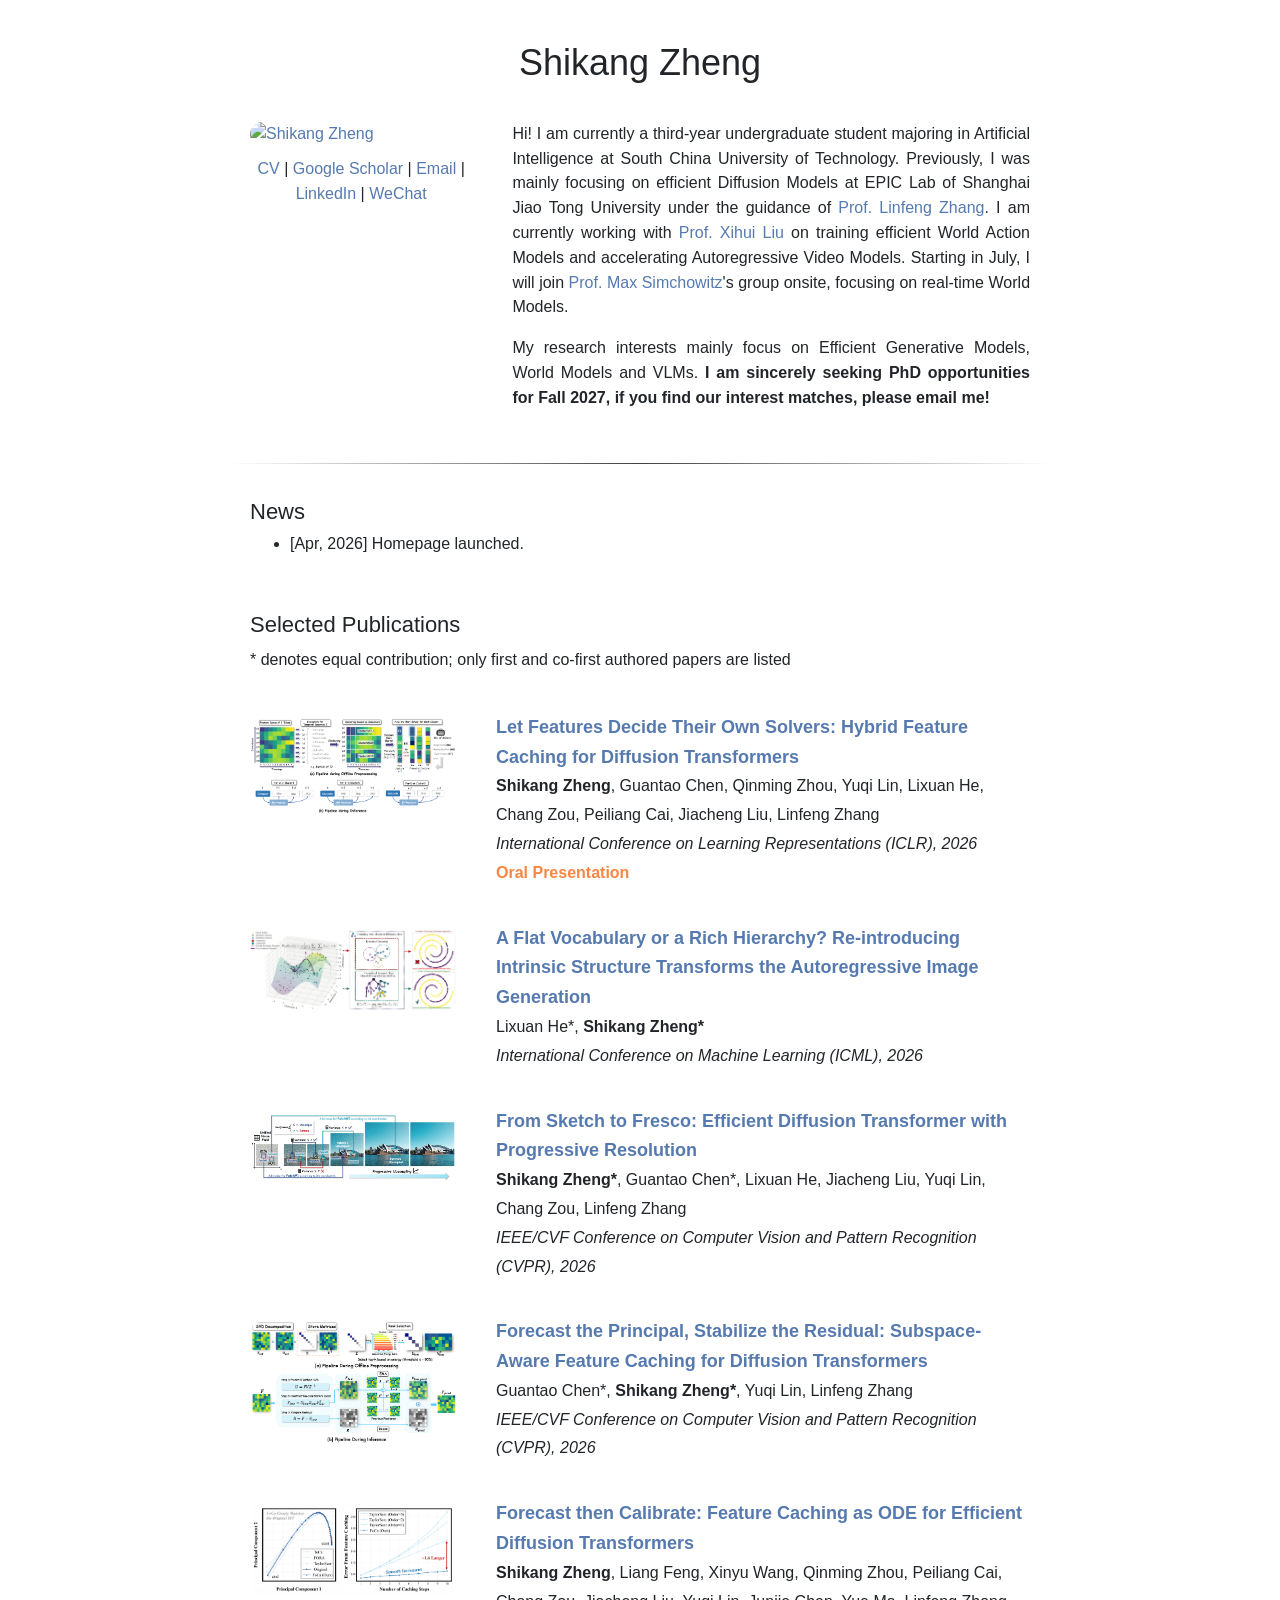
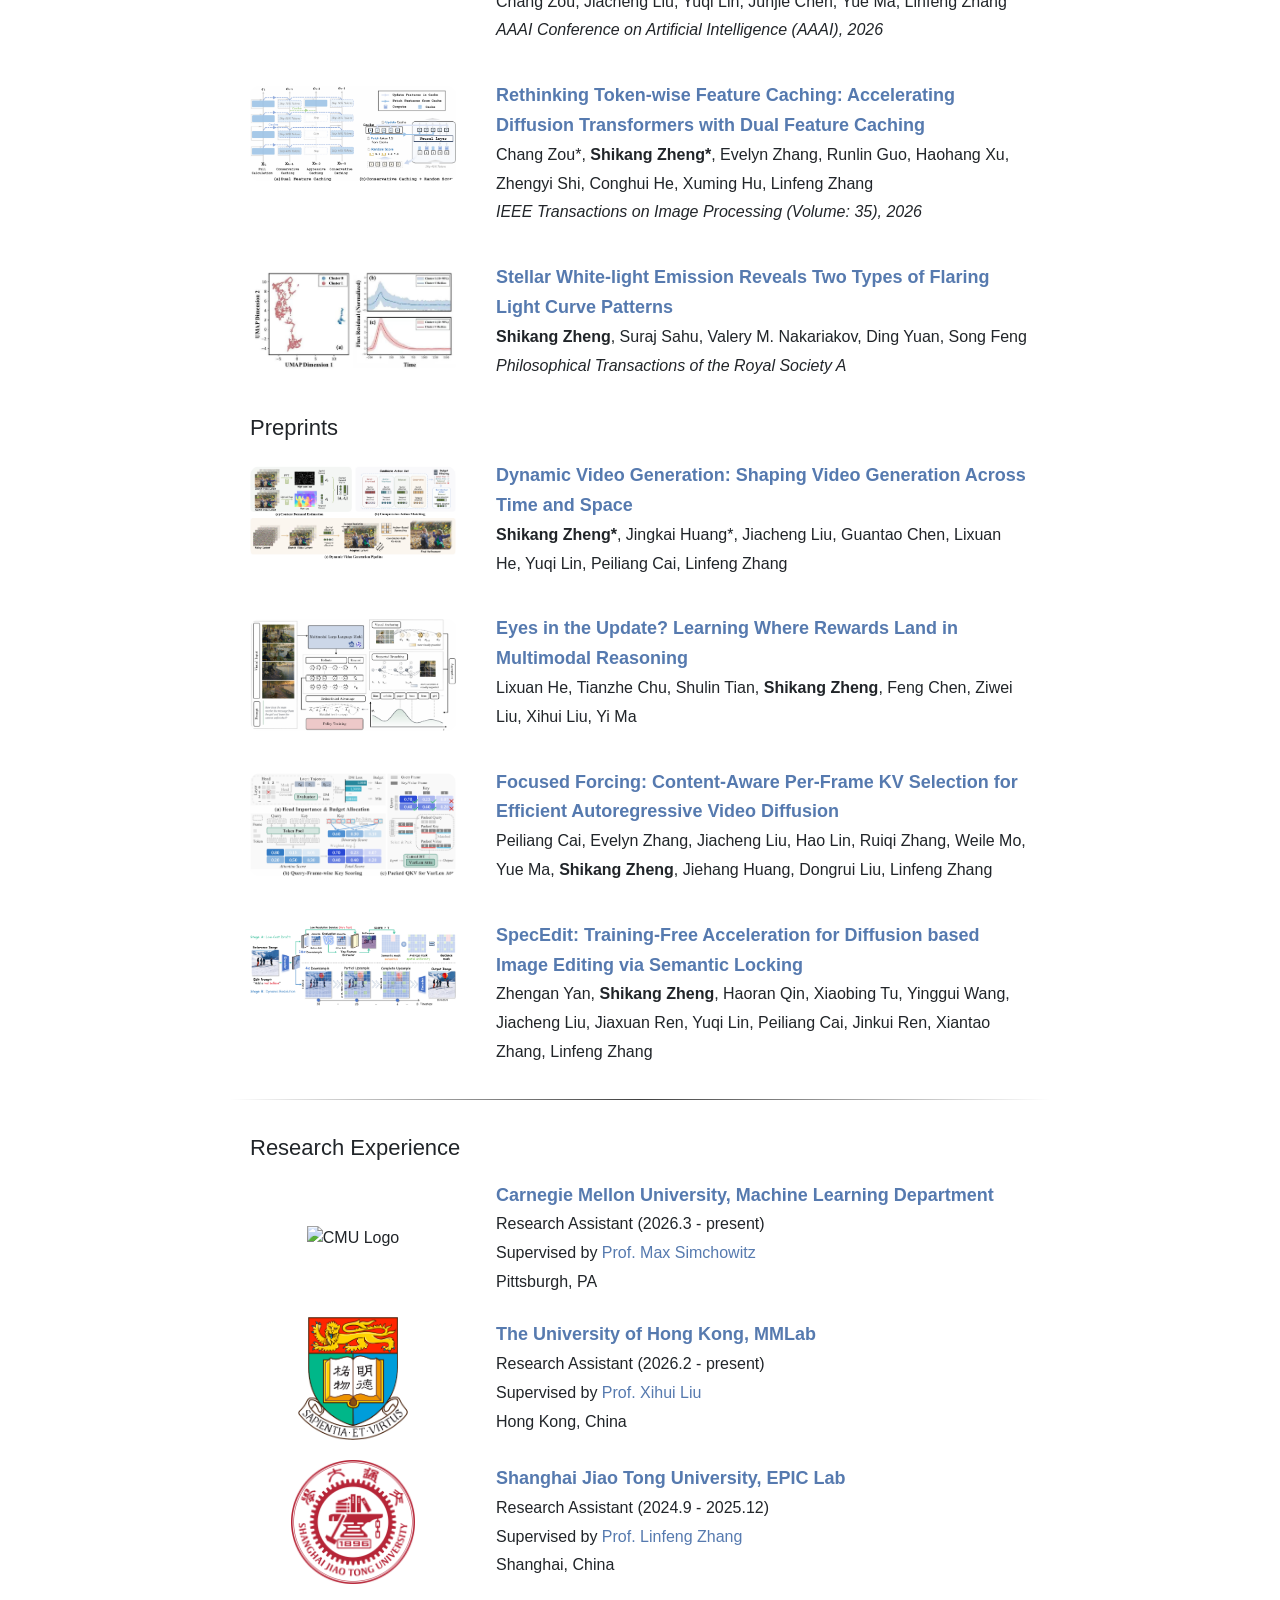
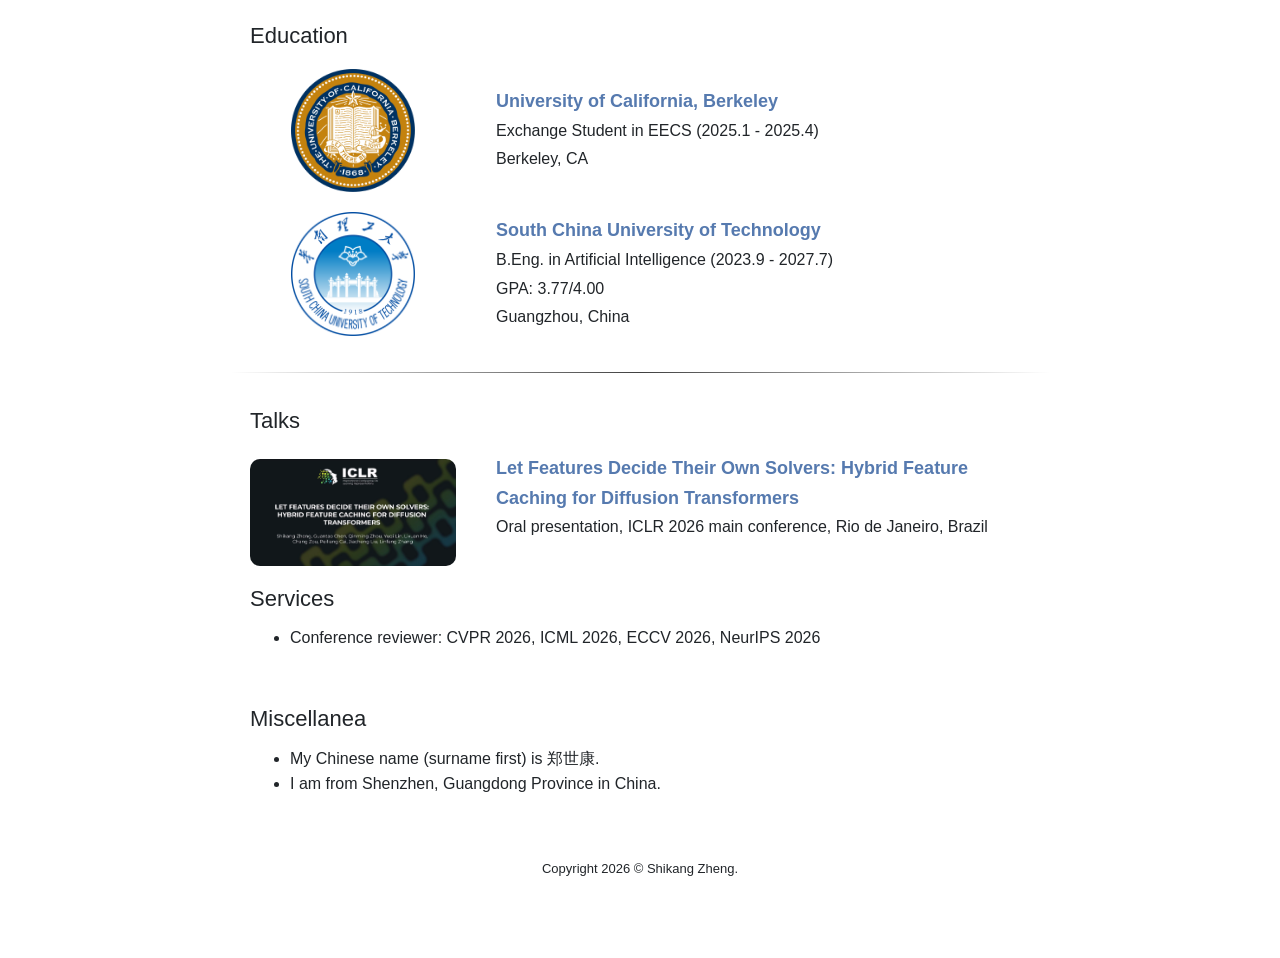
==== index.html @ af66fd3f "Update publications, preprints, and talks" ====
<!DOCTYPE HTML>
<html lang="en"><head>
  <meta http-equiv="Content-Type" content="text/html; charset=UTF-8">
  <title>Shikang Zheng</title>
  
  <meta name="author" content="Shikang Zheng">
  <meta name="viewport" content="width=device-width, initial-scale=1">
  <meta name="description" content="Shikang Zheng - Undergraduate student in Artificial Intelligence at South China University of Technology.">

  <link rel="stylesheet" href="https://cdn.jsdelivr.net/npm/bootstrap@4.0.0/dist/css/bootstrap.min.css" integrity="sha384-Gn5384xqQ1aoWXA+058RXPxPg6fy4IWvTNh0E263XmFcJlSAwiGgFAW/dAiS6JXm" crossorigin="anonymous">
  <link rel="stylesheet" type="text/css" href="stylesheet.css">
  <link rel="icon" href="data:,">
  <script type="application/ld+json">
  {
    "@context": "https://schema.org",
    "@type": "Person",
    "name": "Shikang Zheng",
    "url": "https://darrenzheng303.github.io",
    "image": "https://darrenzheng303.github.io/images/profile4.jpg",
    "jobTitle": "Undergraduate Student",
    "worksFor": {
      "@type": "Organization",
      "name": "South China University of Technology",
      "url": "https://www.scut.edu.cn/en/"
    },
    "alumniOf": [
      {
        "@type": "CollegeOrUniversity",
        "name": "South China University of Technology",
        "url": "https://www.scut.edu.cn/en/"
      },
      {
        "@type": "CollegeOrUniversity",
        "name": "The University of Hong Kong",
        "url": "https://www.hku.hk/"
      }
    ],
    "knowsAbout": ["Efficient Diffusion Models", "World Models", "Artificial Intelligence"],
    "sameAs": [
      "https://github.com/DarrenZheng303"
    ]
  }
  </script>
</head>

<body>
  <table style="width:100%;max-width:820px;border:0px;border-spacing:0px;border-collapse:separate;margin-right:auto;margin-left:auto;"><tbody>
    <tr style="padding:0px">
      <td style="padding:0px">
        <table width="100%" align="center" border="0" cellspacing="0" cellpadding="20">
          <h1 class="name" style="text-align:center;padding-top:20px;padding-bottom:15px">Shikang Zheng</h1>
        
          <tr>
            <td width="32%" valign="top"><a href=""><img src="images/profile4.jpg" alt="Shikang Zheng" width="100%" style="border-radius:15px"></a>
            <p align=center style="padding-top:10px">
            <a href="CV.pdf">CV</a> |
            <a href="https://scholar.google.com/citations?hl=zh-CN&user=dyCv-HsAAAAJ&authuser=1">Google Scholar</a> |
            <a href="mailto:zhengshikang0201@gmail.com">Email</a> |
            <a href="https://www.linkedin.com/in/shikang-zheng-757b24373">LinkedIn</a> |
            <a href="images/wechat.jpg">WeChat</a>
            </p>
            </td>
            <td width="68%" valign="top" align="justify">
        
              <p style="text-align:justify">
                Hi! I am currently a third-year undergraduate student majoring in Artificial Intelligence at South China University of Technology. 
                Previously, I was mainly focusing on efficient Diffusion Models at EPIC Lab of Shanghai Jiao Tong University under the guidance of <a href="http://www.zhanglinfeng.tech/">Prof. Linfeng Zhang</a>. 
                I am currently working with <a href="https://xh-liu.github.io/">Prof. Xihui Liu</a> on training efficient World Action Models and accelerating Autoregressive Video Models. 
                Starting in July, I will join <a href="https://msimchowitz.github.io/">Prof. Max Simchowitz</a>'s group onsite, focusing on real-time World Models.
                
              </p>

              <p style="text-align:justify">
                My research interests mainly focus on Efficient Generative Models, World Models and VLMs. 
                <strong>I am sincerely seeking PhD opportunities for Fall 2027, if you find our interest matches, please email me!</strong>
              </p>
              
            </td>
          </tr>
        </table>

        <hr/>

        <table style="width:100%;border:0px;border-spacing:0px;border-collapse:separate;margin-right:auto;margin-left:auto;"><tbody>
            <tr>
            <td style="padding:20px;width:100%;vertical-align:middle">
              <h2 class="heading">News</h2>
              <ul style="margin-top:0.5em">
                <li>[Apr, 2026] Homepage launched.</li>
              </ul>
            </td>
          </tr>
        </tbody></table>

        <!-- Publications -->
        <table id="publications" style="width:100%;border:0px;border-spacing:0px;border-collapse:separate;margin-right:auto;margin-left:auto;"><tbody>
          <tr>
            <td style="padding:20px;padding-bottom:0px;width:100%;vertical-align:middle">
              <h2 class="heading">Selected Publications</h2>
            </td>
          </tr>
          <tr>
            <td style="padding-left:20px;padding-top:10px;padding-bottom:20px;width:100%;vertical-align:middle">* denotes equal contribution; only first and co-first authored papers are listed</td>
          </tr>
        </tbody></table>

        <table style="width:100%;border:0px;border-spacing:0px;border-collapse:separate;margin-right:auto;margin-left:auto"><tbody>
          <tr>
            <td style="padding-left:20px;padding-right:20px;padding-top:25px;width:30%;vertical-align:top">
              <img style="width:100%;max-width:100%;border-radius:10px" alt="Hybrid Feature Caching for Diffusion Transformers" src="images/hyca.png" class="hoverZoomLink">
            </td>
            <td style="padding:20px;width:70%;vertical-align:top;line-height:1.8em;padding-top:20px;padding-bottom:0px">
                <a href="https://arxiv.org/abs/2510.04188">
                  <h3 class="papertitle">Let Features Decide Their Own Solvers: Hybrid Feature Caching for Diffusion Transformers</h3>
                </a>
                <br>
                <strong>Shikang Zheng</strong>,
                Guantao Chen, Qinming Zhou, Yuqi Lin, Lixuan He, Chang Zou, Peiliang Cai, Jiacheng Liu, Linfeng Zhang
                <br>
                <i>International Conference on Learning Representations (ICLR), 2026</i>
                <br>
                <b style="color: #f86b19d0; ">Oral Presentation</b>
                <p></p>
            </td>
          </tr>

          <tr>
            <td style="padding-left:20px;padding-right:20px;padding-top:25px;width:30%;vertical-align:top">
              <img style="width:100%;max-width:100%;border-radius:10px" alt="A Flat Vocabulary or a Rich Hierarchy? Re-introducing Intrinsic Structure Transforms the Autoregressive Image Generation" src="images/masc.png" class="hoverZoomLink">
            </td>
            <td style="padding:20px;width:70%;vertical-align:top;line-height:1.8em;padding-top:20px;padding-bottom:0px">
                <a href="https://arxiv.org/abs/2510.04220">
                  <h3 class="papertitle">A Flat Vocabulary or a Rich Hierarchy? Re-introducing Intrinsic Structure Transforms the Autoregressive Image Generation</h3>
                </a>
                <br>
                Lixuan He*,
                <strong>Shikang Zheng*</strong>
                <br>
                <i>International Conference on Machine Learning (ICML), 2026</i>
                <p></p>
            </td>
          </tr>

          <tr>
            <td style="padding-left:20px;padding-right:20px;padding-top:25px;width:30%;vertical-align:top">
              <img style="width:100%;max-width:100%;border-radius:10px" alt="From Sketch to Fresco" src="images/fresco.png" class="hoverZoomLink">
            </td>
            <td style="padding:20px;width:70%;vertical-align:top;line-height:1.8em;padding-top:20px;padding-bottom:0px">
                <a href="https://arxiv.org/pdf/2601.07462">
                  <h3 class="papertitle">From Sketch to Fresco: Efficient Diffusion Transformer with Progressive Resolution</h3>
                </a>
                <br>
                <strong>Shikang Zheng*</strong>,
                Guantao Chen*, Lixuan He, Jiacheng Liu, Yuqi Lin, Chang Zou, Linfeng Zhang
                <br>
                <i>IEEE/CVF Conference on Computer Vision and Pattern Recognition (CVPR), 2026</i>
                <p></p>
            </td>
          </tr>

          <tr>
            <td style="padding-left:20px;padding-right:20px;padding-top:25px;width:30%;vertical-align:top">
              <img style="width:100%;max-width:100%;border-radius:10px" alt="Subspace-Aware Feature Caching" src="images/svd.png" class="hoverZoomLink">
            </td>
            <td style="padding:20px;width:70%;vertical-align:top;line-height:1.8em;padding-top:20px;padding-bottom:0px">
                <a href="https://arxiv.org/pdf/2601.07396">
                  <h3 class="papertitle">Forecast the Principal, Stabilize the Residual: Subspace-Aware Feature Caching for Diffusion Transformers</h3>
                </a>
                <br>
                Guantao Chen*,
                <strong>Shikang Zheng*</strong>,
                Yuqi Lin,
                Linfeng Zhang
                <br>
                <i>IEEE/CVF Conference on Computer Vision and Pattern Recognition (CVPR), 2026</i>
                <p></p>
            </td>
          </tr>

          <tr>
            <td style="padding-left:20px;padding-right:20px;padding-top:25px;width:30%;vertical-align:top">
              <img style="width:100%;max-width:100%;border-radius:10px" alt="Forecast then Calibrate" src="images/foca.png" class="hoverZoomLink">
            </td>
            <td style="padding:20px;width:70%;vertical-align:top;line-height:1.8em;padding-top:20px;padding-bottom:0px">
                <a href="https://arxiv.org/abs/2508.16211">
                  <h3 class="papertitle">Forecast then Calibrate: Feature Caching as ODE for Efficient Diffusion Transformers</h3>
                </a>
                <br>
                <strong>Shikang Zheng</strong>,
                Liang Feng, Xinyu Wang, Qinming Zhou, Peiliang Cai, Chang Zou, Jiacheng Liu, Yuqi Lin, Junjie Chen, Yue Ma, Linfeng Zhang
                <br>
                <i>AAAI Conference on Artificial Intelligence (AAAI), 2026</i>
                <p></p>
            </td>
          </tr>

          <tr>
            <td style="padding-left:20px;padding-right:20px;padding-top:25px;width:30%;vertical-align:top">
              <img style="width:100%;max-width:100%;border-radius:10px" alt="Rethinking Token-wise Feature Caching: Accelerating Diffusion Transformers with Dual Feature Caching" src="images/duca.png" class="hoverZoomLink">
            </td>
            <td style="padding:20px;width:70%;vertical-align:top;line-height:1.8em;padding-top:20px;padding-bottom:0px">
                <a href="https://arxiv.org/pdf/2412.18911">
                  <h3 class="papertitle">Rethinking Token-wise Feature Caching: Accelerating Diffusion Transformers with Dual Feature Caching</h3>
                </a>
                <br>
                Chang Zou*,
                <strong>Shikang Zheng*</strong>,
                Evelyn Zhang,
                Runlin Guo,
                Haohang Xu,
                Zhengyi Shi,
                Conghui He,
                Xuming Hu,
                Linfeng Zhang
                <br>
                <i>IEEE Transactions on Image Processing (Volume: 35), 2026</i>
                <p></p>
            </td>
          </tr>

          <tr>
            <td style="padding-left:20px;padding-right:20px;padding-top:25px;width:30%;vertical-align:top">
              <img style="width:100%;max-width:100%;border-radius:10px" alt="Stellar White-light Emission" src="images/stellar.jpg" class="hoverZoomLink">
            </td>
            <td style="padding:20px;width:70%;vertical-align:top;line-height:1.8em;padding-top:20px;padding-bottom:0px">
                <a href="https://arxiv.org/">
                  <h3 class="papertitle">Stellar White-light Emission Reveals Two Types of Flaring Light Curve Patterns</h3>
                </a>
                <br>
                <strong>Shikang Zheng</strong>,
                Suraj Sahu,
                Valery M. Nakariakov,
                Ding Yuan,
                Song Feng
                <br>
                <i>Philosophical Transactions of the Royal Society A</i>
                <p></p>
            </td>
          </tr>



        </tbody></table>


        <!-- Preprints -->
        <table id="preprints" style="width:100%;border:0px;border-spacing:0px;border-collapse:separate;margin-right:auto;margin-left:auto;"><tbody>
          <tr>
            <td style="padding:20px;padding-bottom:0px;width:100%;vertical-align:middle">
              <h2 class="heading">Preprints</h2>
            </td>
          </tr>
        </tbody></table>

        <table style="width:100%;border:0px;border-spacing:0px;border-collapse:separate;margin-right:auto;margin-left:auto"><tbody>
          <tr>
            <td style="padding-left:20px;padding-right:20px;padding-top:25px;width:30%;vertical-align:top">
              <img style="width:100%;max-width:100%;border-radius:10px" alt="Dynamic Video Generation" src="images/dvg.png" class="hoverZoomLink">
            </td>
            <td style="padding:20px;width:70%;vertical-align:top;line-height:1.8em;padding-top:20px;padding-bottom:0px">
                <a href="https://arxiv.org/abs/2605.21042">
                  <h3 class="papertitle">Dynamic Video Generation: Shaping Video Generation Across Time and Space</h3>
                </a>
                <br>
                <strong>Shikang Zheng*</strong>,
                Jingkai Huang*, Jiacheng Liu, Guantao Chen, Lixuan He, Yuqi Lin, Peiliang Cai, Linfeng Zhang
                <p></p>
            </td>
          </tr>

          <tr>
            <td style="padding-left:20px;padding-right:20px;padding-top:25px;width:30%;vertical-align:top">
              <img style="width:100%;max-width:100%;border-radius:10px" alt="Eyes in the Update" src="images/ebb.png" class="hoverZoomLink">
            </td>
            <td style="padding:20px;width:70%;vertical-align:top;line-height:1.8em;padding-top:20px;padding-bottom:0px">
                <a href="">
                  <h3 class="papertitle">Eyes in the Update? Learning Where Rewards Land in Multimodal Reasoning</h3>
                </a>
                <br>
                Lixuan He,
                Tianzhe Chu, Shulin Tian, <strong>Shikang Zheng</strong>, Feng Chen, Ziwei Liu, Xihui Liu, Yi Ma
                <p></p>
            </td>
          </tr>

          <tr>
            <td style="padding-left:20px;padding-right:20px;padding-top:25px;width:30%;vertical-align:top">
              <img style="width:100%;max-width:100%;border-radius:10px" alt="Focused Forcing" src="images/forcing.png" class="hoverZoomLink">
            </td>
            <td style="padding:20px;width:70%;vertical-align:top;line-height:1.8em;padding-top:20px;padding-bottom:0px">
                <a href="https://arxiv.org/abs/2605.18346">
                  <h3 class="papertitle">Focused Forcing: Content-Aware Per-Frame KV Selection for Efficient Autoregressive Video Diffusion</h3>
                </a>
                <br>
                Peiliang Cai,
                Evelyn Zhang, Jiacheng Liu, Hao Lin, Ruiqi Zhang, Weile Mo, Yue Ma, <strong>Shikang Zheng</strong>, Jiehang Huang, Dongrui Liu, Linfeng Zhang
                <p></p>
            </td>
          </tr>

          <tr>
            <td style="padding-left:20px;padding-right:20px;padding-top:25px;width:30%;vertical-align:top">
              <img style="width:100%;max-width:100%;border-radius:10px" alt="SpecEdit" src="images/specedit.png" class="hoverZoomLink">
            </td>
            <td style="padding:20px;width:70%;vertical-align:top;line-height:1.8em;padding-top:20px;padding-bottom:0px">
                <a href="https://arxiv.org/pdf/2605.02152">
                  <h3 class="papertitle">SpecEdit: Training-Free Acceleration for Diffusion based Image Editing via Semantic Locking</h3>
                </a>
                <br>
                Zhengan Yan,
                <strong>Shikang Zheng</strong>, Haoran Qin, Xiaobing Tu, Yinggui Wang, Jiacheng Liu, Jiaxuan Ren, Yuqi Lin, Peiliang Cai, Jinkui Ren, Xiantao Zhang, Linfeng Zhang
                <p></p>
            </td>
          </tr>
        </tbody></table>



        <hr/>

        <!-- Research Experience -->
        <table id="work" style="width:100%;border:0px;border-spacing:0px;border-collapse:separate;margin-right:auto;margin-left:auto;"><tbody>
          <tr>
            <td style="padding:20px;width:100%;vertical-align:middle">
              <h2 class="heading">Research Experience</h2>
            </td>
          </tr>
        </tbody></table>

        <table style="width:100%;border:0px;border-spacing:0px;border-collapse:separate;margin-right:auto;margin-left:auto;"><tbody>
          <tr>
            <td style="padding:20px;padding-top:0px;width:30%;vertical-align:center;text-align:center">
            <img style="width:65%;max-width:65%" alt="CMU Logo" src="images/cmu_logo.png" class="hoverZoomLink">
            </td>
            <td style="padding:20px;padding-top:0px;width:70%;vertical-align:center;line-height:1.8em">
                <a href="https://www.cmu.edu/">
                  <h3 class="papertitle">Carnegie Mellon University, Machine Learning Department</h3>
                </a>
                <br>
                Research Assistant (2026.3 - present)
                <br>
                Supervised by <a href="https://msimchowitz.github.io/">Prof. Max Simchowitz</a>
                <br>
                Pittsburgh, PA
            </td>
          </tr>
        </table>


        <table style="width:100%;border:0px;border-spacing:0px;border-collapse:separate;margin-right:auto;margin-left:auto;"><tbody>
          <tr>
            <td style="padding:20px;padding-top:0px;width:30%;vertical-align:center;text-align:center">
            <img style="width:60%;max-width:60%" alt="HKU Logo" src="images/hku_logo.png" class="hoverZoomLink">
            </td>
            <td style="padding:20px;padding-top:0px;width:70%;vertical-align:center;line-height:1.8em">
                <a href="https://www.hku.hk/">
                  <h3 class="papertitle">The University of Hong Kong, MMLab</h3>
                </a>
                <br>
                Research Assistant (2026.2 - present)
                <br>
                Supervised by <a href="https://xh-liu.github.io/">Prof. Xihui Liu</a>
                <br>
                Hong Kong, China
            </td>
          </tr>
        </table>

        <table style="width:100%;border:0px;border-spacing:0px;border-collapse:separate;margin-right:auto;margin-left:auto;"><tbody>
          <tr>
            <td style="padding:20px;padding-top:0px;width:30%;vertical-align:center;text-align:center">
            <img style="width:60%;max-width:60%" alt="SJTU Logo" src="images/sjtu_logo.png" class="hoverZoomLink">
            </td>
            <td style="padding:20px;padding-top:0px;width:70%;vertical-align:center;line-height:1.8em">
                <a href="https://en.sjtu.edu.cn/">
                  <h3 class="papertitle">Shanghai Jiao Tong University, EPIC Lab</h3>
                </a>
                <br>
                Research Assistant (2024.9 - 2025.12)
                <br>
                Supervised by <a href="http://www.zhanglinfeng.tech/">Prof. Linfeng Zhang</a>
                <br>
                Shanghai, China
            </td>
          </tr>
        </tbody></table>


        <!-- Education -->
        <table id="education" style="width:100%;border:0px;border-spacing:0px;border-collapse:separate;margin-right:auto;margin-left:auto;"><tbody>
          <tr>
            <td style="padding:20px;width:100%;vertical-align:middle">
              <h2 class="heading">Education</h2>
            </td>
          </tr>
        </tbody></table>

        <table style="width:100%;border:0px;border-spacing:0px;border-collapse:separate;margin-right:auto;margin-left:auto;"><tbody>
          <tr>
            <td style="padding:20px;padding-top:0px;width:30%;vertical-align:center;text-align:center">
            <img style="width:60%;max-width:60%" alt="UCB logo" src="images/ucb_logo.png" class="hoverZoomLink">
            </td>
            <td style="padding:20px;padding-top:0px;width:70%;vertical-align:center;line-height:1.8em">
                <a href="https://www.berkeley.edu/">
                  <h3 class="papertitle">University of California, Berkeley</h3>
                </a>
                <br>
                Exchange Student in EECS (2025.1 - 2025.4)
                <br>
                Berkeley, CA
              </td>
          </tr>
        </table>

        <table style="width:100%;border:0px;border-spacing:0px;border-collapse:separate;margin-right:auto;margin-left:auto;"><tbody>
          <tr>
            <td style="padding:20px;padding-top:0px;width:30%;vertical-align:center;text-align:center">
            <img style="width:60%;max-width:60%" alt="SCUT logo" src="images/scut_logo.png" class="hoverZoomLink">
            </td>
            <td style="padding:20px;padding-top:0px;width:70%;vertical-align:center;line-height:1.8em">
                <a href="https://www.scut.edu.cn/en/">
                  <h3 class="papertitle">South China University of Technology</h3>
                </a>
                <br>
                B.Eng. in Artificial Intelligence (2023.9 - 2027.7)
                <br>
                GPA: 3.77/4.00
                <br>
                Guangzhou, China
              </td>
          </tr>
        </table>

        <hr/>


        <!-- Talks -->
        <table id="talks" style="width:100%;border:0px;border-spacing:0px;border-collapse:separate;margin-right:auto;margin-left:auto;"><tbody>
          <tr>
            <td style="padding:20px;padding-bottom:0px;width:100%;vertical-align:middle">
              <h2 class="heading">Talks</h2>
            </td>
          </tr>
        </tbody></table>

        <table style="width:100%;border:0px;border-spacing:0px;border-collapse:separate;margin-right:auto;margin-left:auto"><tbody>
          <tr>
            <td style="padding-left:20px;padding-right:20px;padding-top:25px;width:30%;vertical-align:top">
              <img style="width:100%;max-width:100%;border-radius:10px" alt="ICLR 2026 Oral Presentation" src="images/oral.png" class="hoverZoomLink">
            </td>
            <td style="padding:20px;width:70%;vertical-align:top;line-height:1.8em;padding-top:20px;padding-bottom:0px">
                <a href="https://iclr.cc/virtual/2026/oral/10009222">
                  <h3 class="papertitle">Let Features Decide Their Own Solvers: Hybrid Feature Caching for Diffusion Transformers</h3>
                </a>
                <br>
                Oral presentation, ICLR 2026 main conference, Rio de Janeiro, Brazil
                <p></p>
            </td>
          </tr>
        </tbody></table>



        <!-- Services -->
        <table id="services" style="width:100%;border:0px;border-spacing:0px;border-collapse:separate;margin-right:auto;margin-left:auto;"><tbody>
          <tr>
            <td style="padding:20px;width:100%;vertical-align:middle">
              <h2 class="heading">Services</h2>
              <ul style="padding-top:10px">
                <li style="padding-top:5px">Conference reviewer: CVPR 2026, ICML 2026, ECCV 2026, NeurIPS 2026</li>
              </ul>
            </td>
          </tr>
        </tbody></table>

        <!-- Honors/Awards -->
        <table id="misc" style="width:100%;border:0px;border-spacing:0px;border-collapse:separate;margin-right:auto;margin-left:auto;"><tbody>
          <tr>
          <td style="padding:20px;width:100%;vertical-align:middle">
            <h2 class="heading">Miscellanea</h2>
            <ul style="padding-top:10px">
              <li style="padding-top:5px"> My Chinese name (surname first) is 郑世康. </li>
              <li> I am from Shenzhen, Guangdong Province in China.</li>

            </ul>
          </td>
          </tr>
        </tbody></table>
        
        <table style="width:100%;border:0px;border-spacing:0px;border-collapse:separate;margin-right:auto;margin-left:auto;"><tbody>
        <tr>
          <td style="padding:0px">
            <br>
            <p style="text-align:center;font-size:small">
              Copyright 2026 © Shikang Zheng.
            </p>
          </td>
        </tr>
      </tbody></table>



</body>

</html>
---- stylesheet.css ----
body {
  margin-top:20px;   
  margin-bottom:60px;
  font-family: Palatino, sans-serif;
  line-height:155%;
  font-size: 16px;
}

a {
  /* color: #305b81; */
  /* color: #2083c0; */
  color: rgb(86, 122, 175);
  text-decoration: none;
}

a:hover {
  /* color:rgb(197, 139, 92); */
  /* color:rgb(106, 0, 95); */
  color: #f86b19d0;
  /* color: #B01C33; */
}

h2.heading {
  font-size: 22px;
  font-weight: normal;
  line-height: inherit;
  margin: 0;
  /* color: #fb8b05; */
}

h3.papertitle {
  font-size: 18px;
  font-weight: bold;
  line-height: inherit;
  margin: 0;
  display: inline;
}

h1.name {
  font-size: 36px;
  line-height: 130%;
  font-weight: normal;
  margin: 0;
}

note {
  color: #080808a6;
  font-size: 13px;
}

highlight {
  /* color:	#B01C33; */
  /* color: #305b81; */
  color: #2083c0;
}

hr {
  border: 0;
  height: 1px;
  background-image: linear-gradient(to right, rgba(0, 0, 0, 0), rgba(0, 0, 0, 0.75), rgba(0, 0, 0, 0));
}
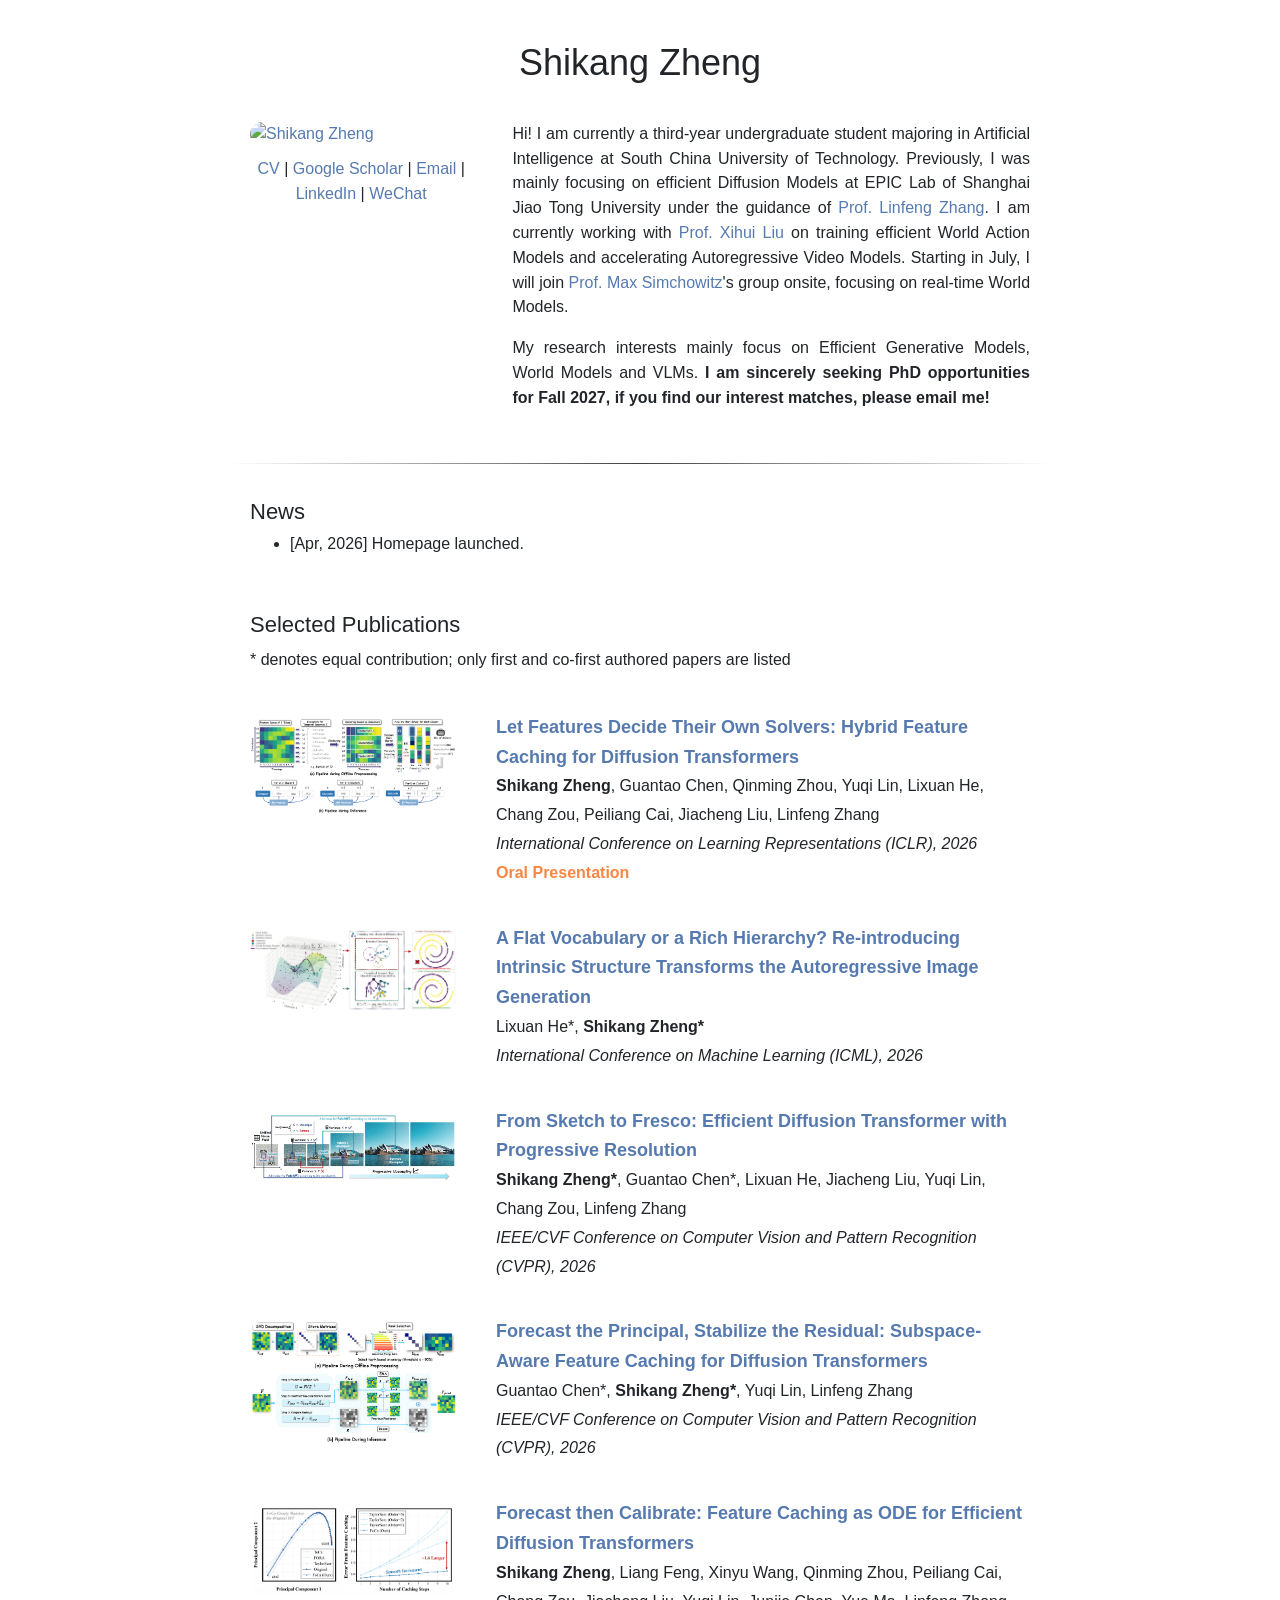
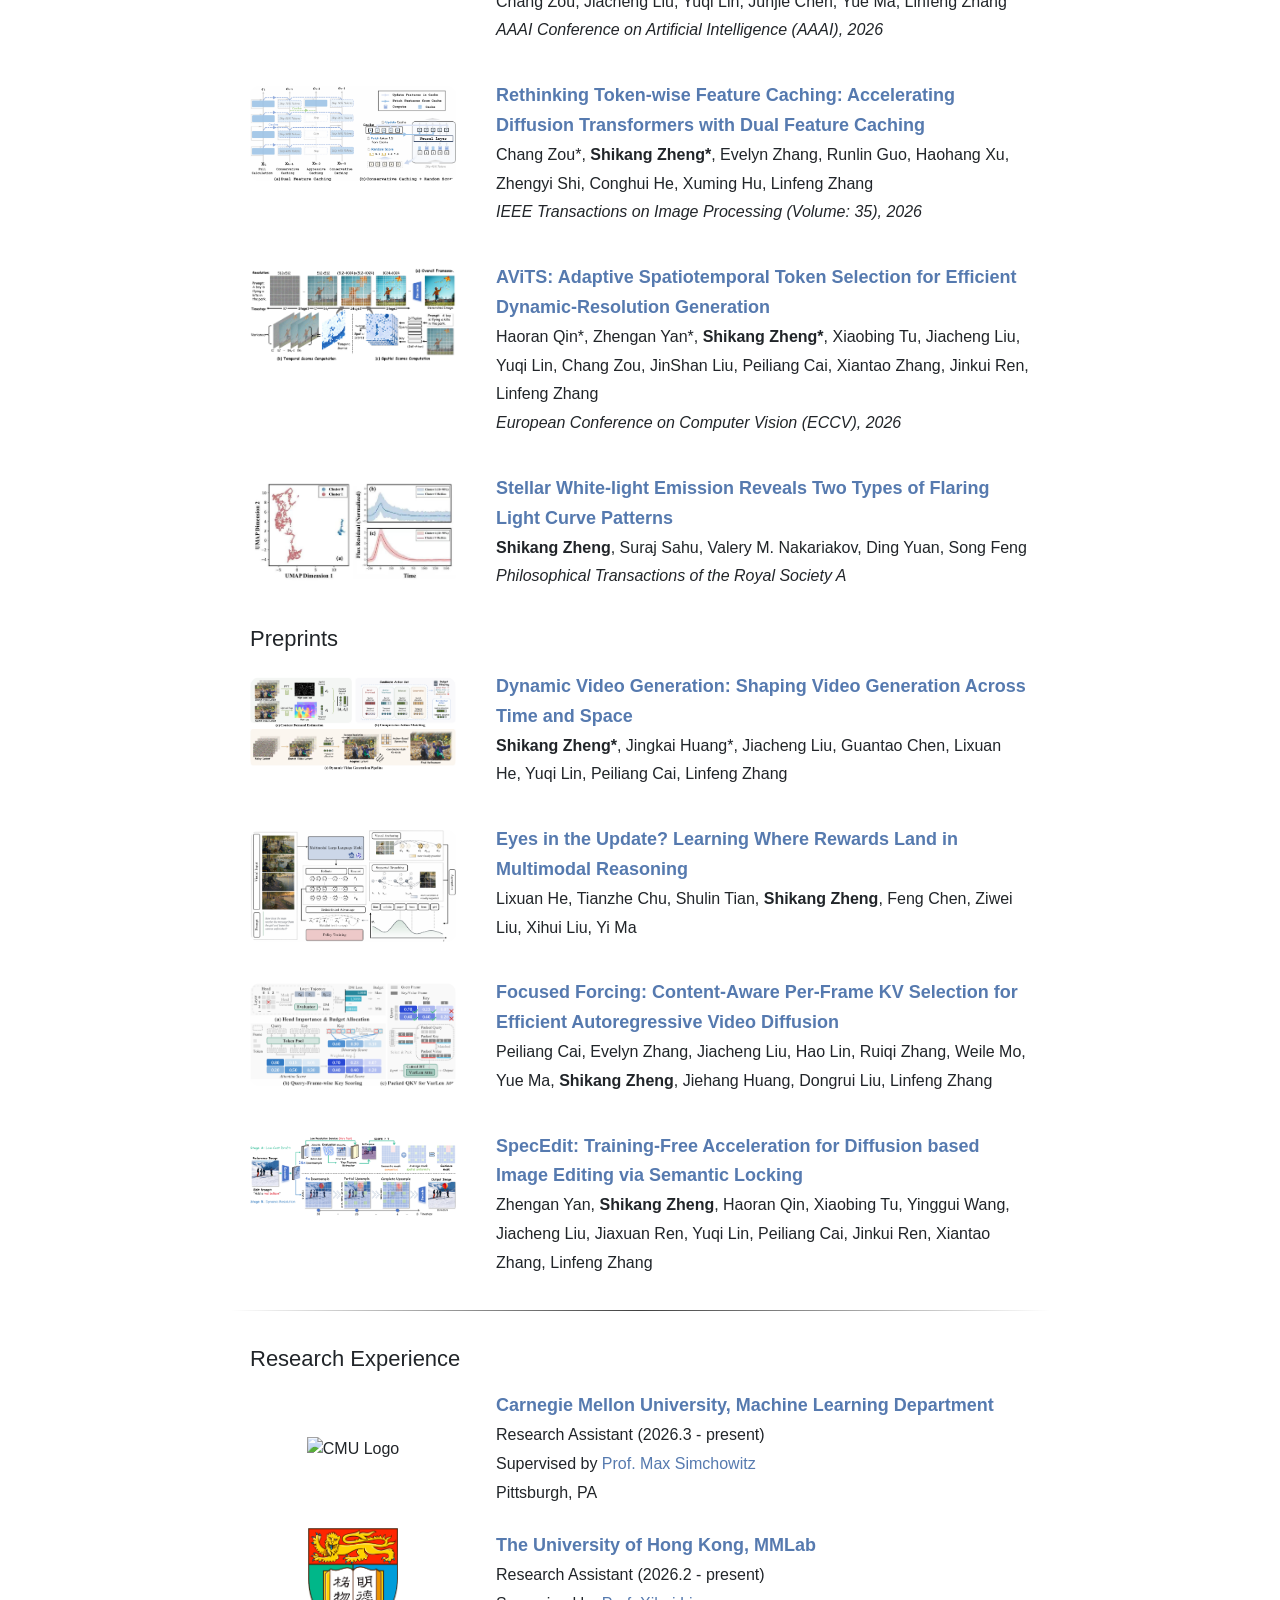
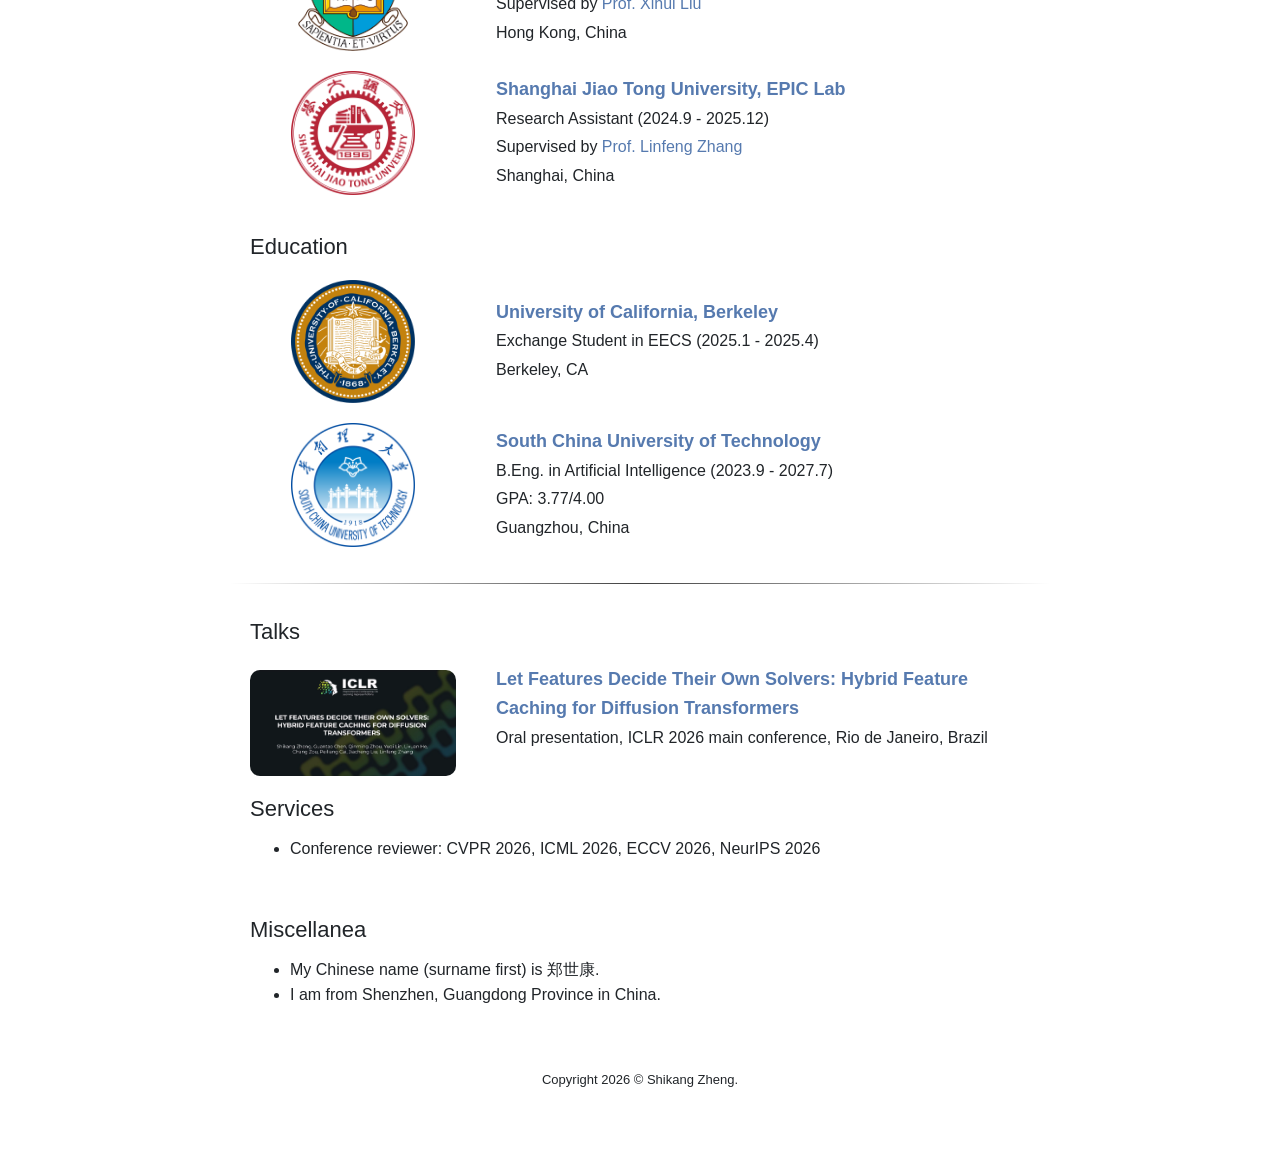
==== commit 29364452: "Add AViTS publication" ====
--- a/index.html
+++ b/index.html
@@ -221,6 +221,33 @@
 
           <tr>
             <td style="padding-left:20px;padding-right:20px;padding-top:25px;width:30%;vertical-align:top">
+              <img style="width:100%;max-width:100%;border-radius:10px" alt="AViTS: Adaptive Spatiotemporal Token Selection for Efficient Dynamic-Resolution Generation" src="images/avits.png" class="hoverZoomLink">
+            </td>
+            <td style="padding:20px;width:70%;vertical-align:top;line-height:1.8em;padding-top:20px;padding-bottom:0px">
+                <a href="">
+                  <h3 class="papertitle">AViTS: Adaptive Spatiotemporal Token Selection for Efficient Dynamic-Resolution Generation</h3>
+                </a>
+                <br>
+                Haoran Qin*,
+                Zhengan Yan*,
+                <strong>Shikang Zheng*</strong>,
+                Xiaobing Tu,
+                Jiacheng Liu,
+                Yuqi Lin,
+                Chang Zou,
+                JinShan Liu,
+                Peiliang Cai,
+                Xiantao Zhang,
+                Jinkui Ren,
+                Linfeng Zhang
+                <br>
+                <i>European Conference on Computer Vision (ECCV), 2026</i>
+                <p></p>
+            </td>
+          </tr>
+
+          <tr>
+            <td style="padding-left:20px;padding-right:20px;padding-top:25px;width:30%;vertical-align:top">
               <img style="width:100%;max-width:100%;border-radius:10px" alt="Stellar White-light Emission" src="images/stellar.jpg" class="hoverZoomLink">
             </td>
             <td style="padding:20px;width:70%;vertical-align:top;line-height:1.8em;padding-top:20px;padding-bottom:0px">
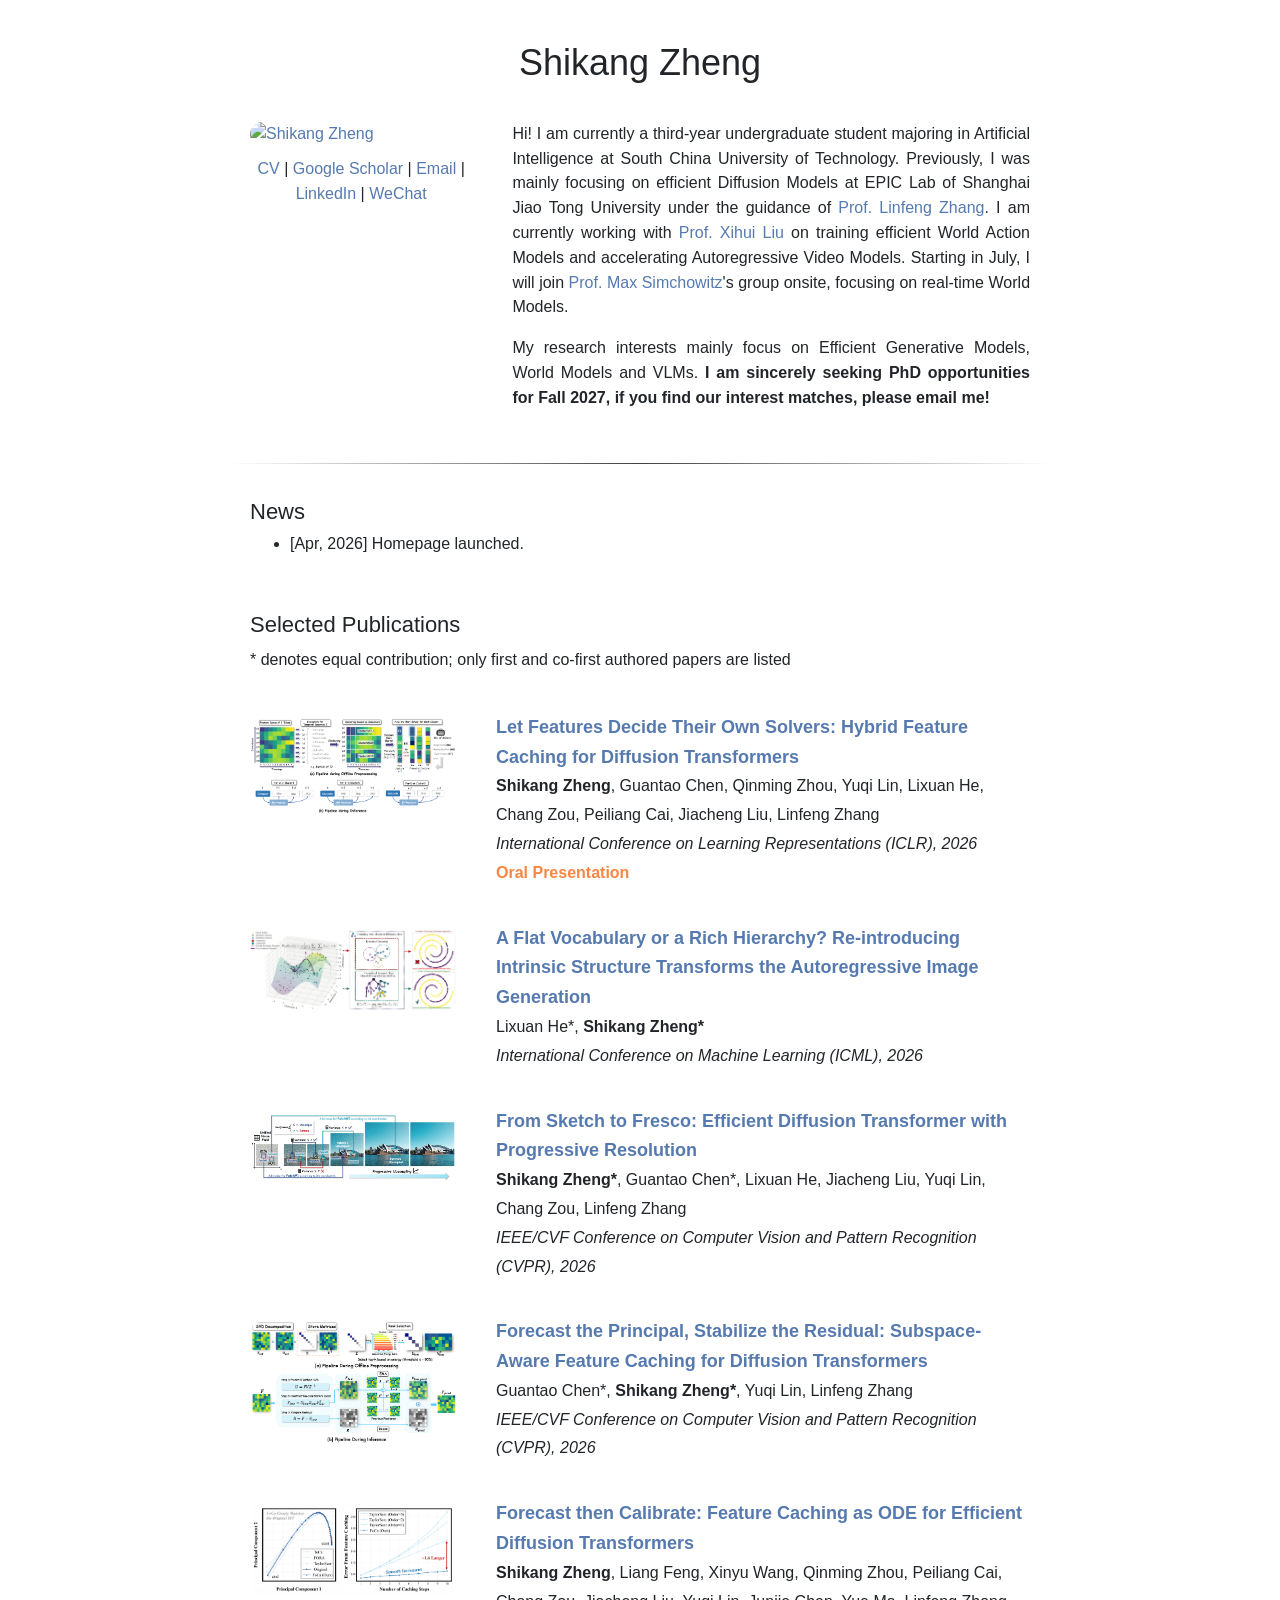
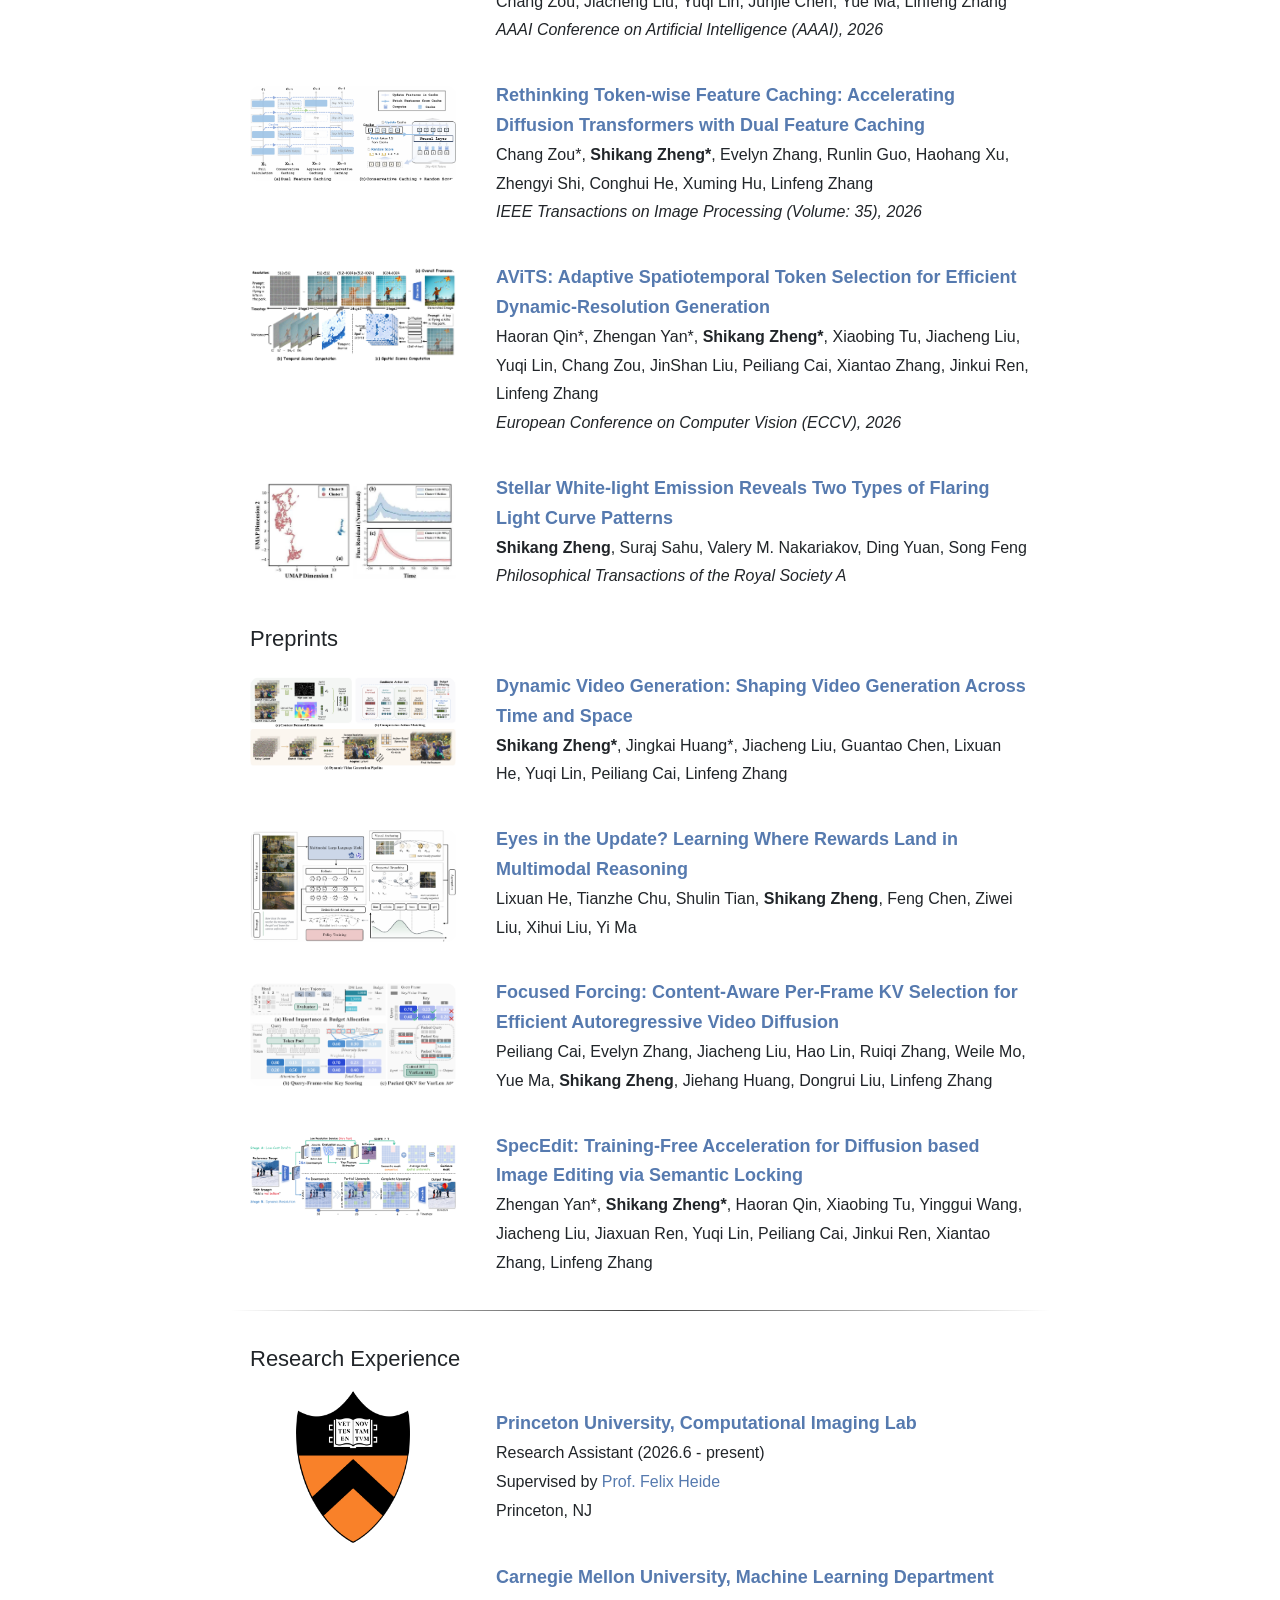
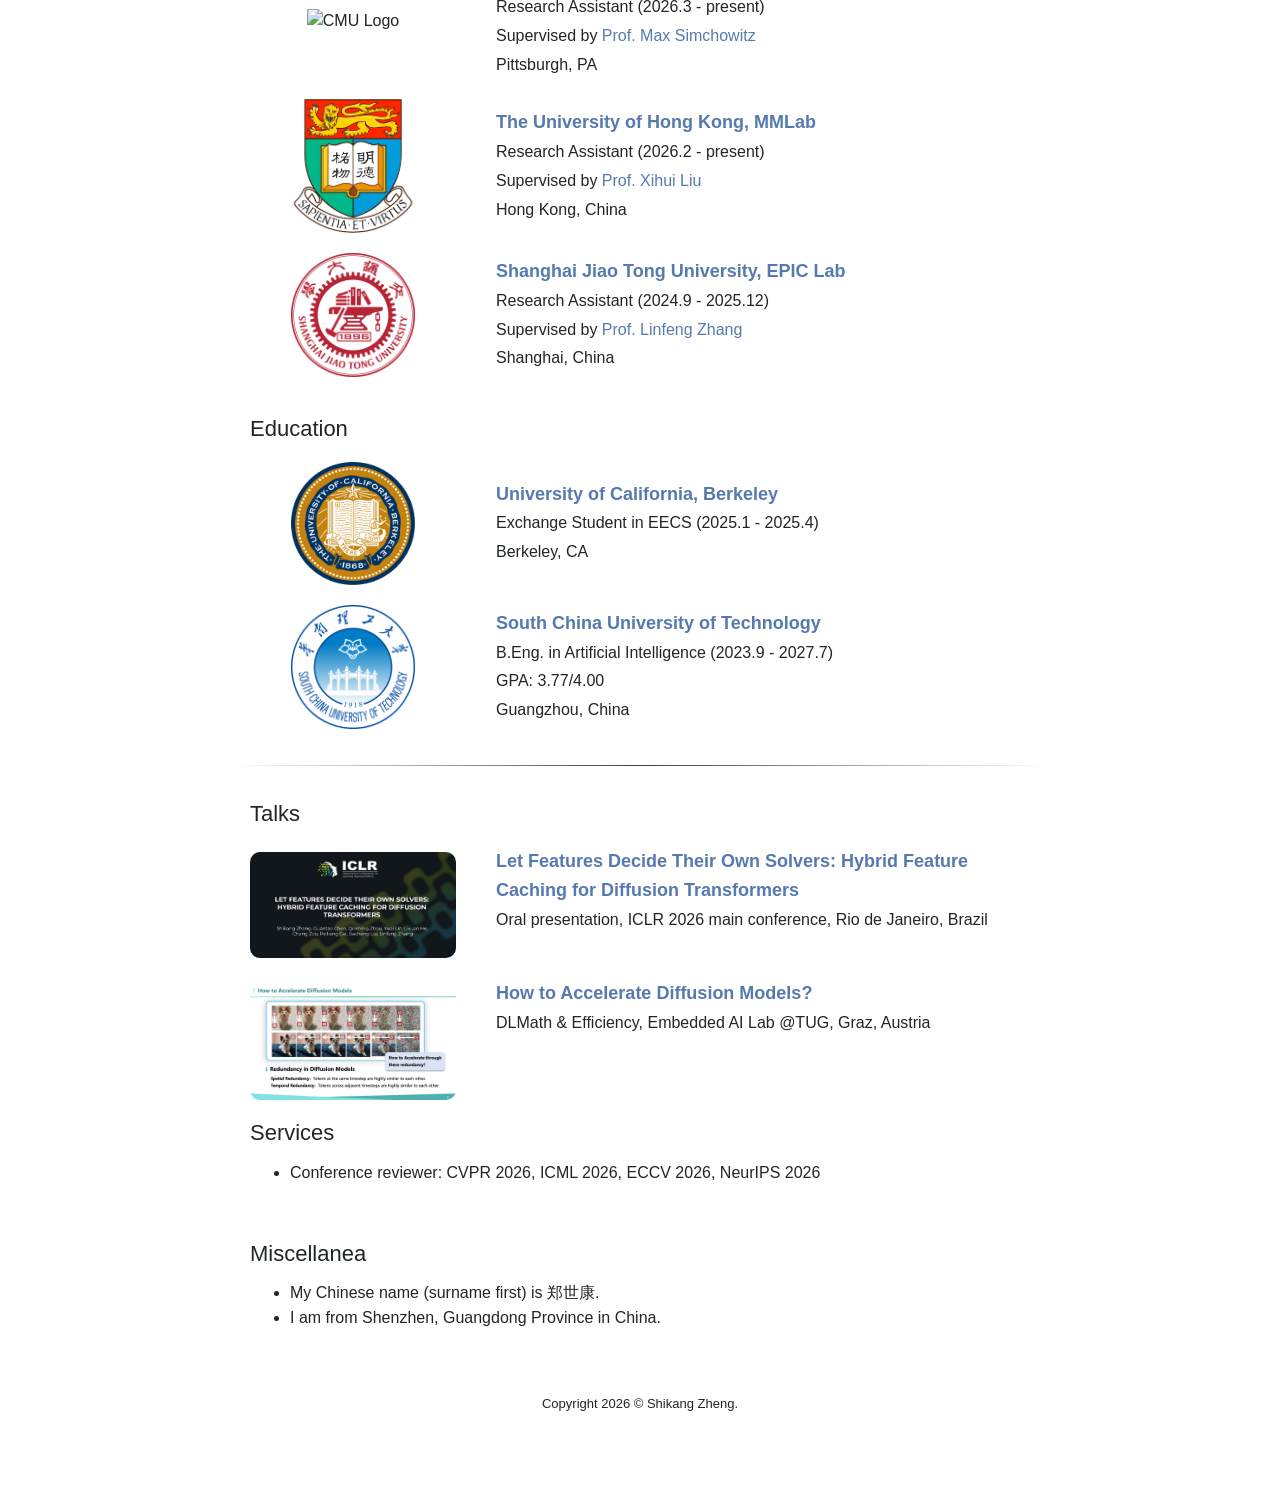
==== commit 2daad82e: "Update personal website content and images" ====
--- a/index.html
+++ b/index.html
@@ -1,533 +1,572 @@
-
-<!DOCTYPE HTML>
-<html lang="en"><head>
-  <meta http-equiv="Content-Type" content="text/html; charset=UTF-8">
-  <title>Shikang Zheng</title>
-  
-  <meta name="author" content="Shikang Zheng">
-  <meta name="viewport" content="width=device-width, initial-scale=1">
-  <meta name="description" content="Shikang Zheng - Undergraduate student in Artificial Intelligence at South China University of Technology.">
-
-  <link rel="stylesheet" href="https://cdn.jsdelivr.net/npm/bootstrap@4.0.0/dist/css/bootstrap.min.css" integrity="sha384-Gn5384xqQ1aoWXA+058RXPxPg6fy4IWvTNh0E263XmFcJlSAwiGgFAW/dAiS6JXm" crossorigin="anonymous">
-  <link rel="stylesheet" type="text/css" href="stylesheet.css">
-  <link rel="icon" href="data:,">
-  <script type="application/ld+json">
-  {
-    "@context": "https://schema.org",
-    "@type": "Person",
-    "name": "Shikang Zheng",
-    "url": "https://darrenzheng303.github.io",
-    "image": "https://darrenzheng303.github.io/images/profile4.jpg",
-    "jobTitle": "Undergraduate Student",
-    "worksFor": {
-      "@type": "Organization",
-      "name": "South China University of Technology",
-      "url": "https://www.scut.edu.cn/en/"
-    },
-    "alumniOf": [
-      {
-        "@type": "CollegeOrUniversity",
-        "name": "South China University of Technology",
-        "url": "https://www.scut.edu.cn/en/"
-      },
-      {
-        "@type": "CollegeOrUniversity",
-        "name": "The University of Hong Kong",
-        "url": "https://www.hku.hk/"
-      }
-    ],
-    "knowsAbout": ["Efficient Diffusion Models", "World Models", "Artificial Intelligence"],
-    "sameAs": [
-      "https://github.com/DarrenZheng303"
-    ]
-  }
-  </script>
-</head>
-
-<body>
-  <table style="width:100%;max-width:820px;border:0px;border-spacing:0px;border-collapse:separate;margin-right:auto;margin-left:auto;"><tbody>
-    <tr style="padding:0px">
-      <td style="padding:0px">
-        <table width="100%" align="center" border="0" cellspacing="0" cellpadding="20">
-          <h1 class="name" style="text-align:center;padding-top:20px;padding-bottom:15px">Shikang Zheng</h1>
-        
-          <tr>
-            <td width="32%" valign="top"><a href=""><img src="images/profile4.jpg" alt="Shikang Zheng" width="100%" style="border-radius:15px"></a>
-            <p align=center style="padding-top:10px">
-            <a href="CV.pdf">CV</a> |
-            <a href="https://scholar.google.com/citations?hl=zh-CN&user=dyCv-HsAAAAJ&authuser=1">Google Scholar</a> |
-            <a href="mailto:zhengshikang0201@gmail.com">Email</a> |
-            <a href="https://www.linkedin.com/in/shikang-zheng-757b24373">LinkedIn</a> |
-            <a href="images/wechat.jpg">WeChat</a>
-            </p>
-            </td>
-            <td width="68%" valign="top" align="justify">
-        
-              <p style="text-align:justify">
-                Hi! I am currently a third-year undergraduate student majoring in Artificial Intelligence at South China University of Technology. 
-                Previously, I was mainly focusing on efficient Diffusion Models at EPIC Lab of Shanghai Jiao Tong University under the guidance of <a href="http://www.zhanglinfeng.tech/">Prof. Linfeng Zhang</a>. 
-                I am currently working with <a href="https://xh-liu.github.io/">Prof. Xihui Liu</a> on training efficient World Action Models and accelerating Autoregressive Video Models. 
-                Starting in July, I will join <a href="https://msimchowitz.github.io/">Prof. Max Simchowitz</a>'s group onsite, focusing on real-time World Models.
-                
-              </p>
-
-              <p style="text-align:justify">
-                My research interests mainly focus on Efficient Generative Models, World Models and VLMs. 
-                <strong>I am sincerely seeking PhD opportunities for Fall 2027, if you find our interest matches, please email me!</strong>
-              </p>
-              
-            </td>
-          </tr>
-        </table>
-
-        <hr/>
-
-        <table style="width:100%;border:0px;border-spacing:0px;border-collapse:separate;margin-right:auto;margin-left:auto;"><tbody>
-            <tr>
-            <td style="padding:20px;width:100%;vertical-align:middle">
-              <h2 class="heading">News</h2>
-              <ul style="margin-top:0.5em">
-                <li>[Apr, 2026] Homepage launched.</li>
-              </ul>
-            </td>
-          </tr>
-        </tbody></table>
-
-        <!-- Publications -->
-        <table id="publications" style="width:100%;border:0px;border-spacing:0px;border-collapse:separate;margin-right:auto;margin-left:auto;"><tbody>
-          <tr>
-            <td style="padding:20px;padding-bottom:0px;width:100%;vertical-align:middle">
-              <h2 class="heading">Selected Publications</h2>
-            </td>
-          </tr>
-          <tr>
-            <td style="padding-left:20px;padding-top:10px;padding-bottom:20px;width:100%;vertical-align:middle">* denotes equal contribution; only first and co-first authored papers are listed</td>
-          </tr>
-        </tbody></table>
-
-        <table style="width:100%;border:0px;border-spacing:0px;border-collapse:separate;margin-right:auto;margin-left:auto"><tbody>
-          <tr>
-            <td style="padding-left:20px;padding-right:20px;padding-top:25px;width:30%;vertical-align:top">
-              <img style="width:100%;max-width:100%;border-radius:10px" alt="Hybrid Feature Caching for Diffusion Transformers" src="images/hyca.png" class="hoverZoomLink">
-            </td>
-            <td style="padding:20px;width:70%;vertical-align:top;line-height:1.8em;padding-top:20px;padding-bottom:0px">
-                <a href="https://arxiv.org/abs/2510.04188">
-                  <h3 class="papertitle">Let Features Decide Their Own Solvers: Hybrid Feature Caching for Diffusion Transformers</h3>
-                </a>
-                <br>
-                <strong>Shikang Zheng</strong>,
-                Guantao Chen, Qinming Zhou, Yuqi Lin, Lixuan He, Chang Zou, Peiliang Cai, Jiacheng Liu, Linfeng Zhang
-                <br>
-                <i>International Conference on Learning Representations (ICLR), 2026</i>
-                <br>
-                <b style="color: #f86b19d0; ">Oral Presentation</b>
-                <p></p>
-            </td>
-          </tr>
-
-          <tr>
-            <td style="padding-left:20px;padding-right:20px;padding-top:25px;width:30%;vertical-align:top">
-              <img style="width:100%;max-width:100%;border-radius:10px" alt="A Flat Vocabulary or a Rich Hierarchy? Re-introducing Intrinsic Structure Transforms the Autoregressive Image Generation" src="images/masc.png" class="hoverZoomLink">
-            </td>
-            <td style="padding:20px;width:70%;vertical-align:top;line-height:1.8em;padding-top:20px;padding-bottom:0px">
-                <a href="https://arxiv.org/abs/2510.04220">
-                  <h3 class="papertitle">A Flat Vocabulary or a Rich Hierarchy? Re-introducing Intrinsic Structure Transforms the Autoregressive Image Generation</h3>
-                </a>
-                <br>
-                Lixuan He*,
-                <strong>Shikang Zheng*</strong>
-                <br>
-                <i>International Conference on Machine Learning (ICML), 2026</i>
-                <p></p>
-            </td>
-          </tr>
-
-          <tr>
-            <td style="padding-left:20px;padding-right:20px;padding-top:25px;width:30%;vertical-align:top">
-              <img style="width:100%;max-width:100%;border-radius:10px" alt="From Sketch to Fresco" src="images/fresco.png" class="hoverZoomLink">
-            </td>
-            <td style="padding:20px;width:70%;vertical-align:top;line-height:1.8em;padding-top:20px;padding-bottom:0px">
-                <a href="https://arxiv.org/pdf/2601.07462">
-                  <h3 class="papertitle">From Sketch to Fresco: Efficient Diffusion Transformer with Progressive Resolution</h3>
-                </a>
-                <br>
-                <strong>Shikang Zheng*</strong>,
-                Guantao Chen*, Lixuan He, Jiacheng Liu, Yuqi Lin, Chang Zou, Linfeng Zhang
-                <br>
-                <i>IEEE/CVF Conference on Computer Vision and Pattern Recognition (CVPR), 2026</i>
-                <p></p>
-            </td>
-          </tr>
-
-          <tr>
-            <td style="padding-left:20px;padding-right:20px;padding-top:25px;width:30%;vertical-align:top">
-              <img style="width:100%;max-width:100%;border-radius:10px" alt="Subspace-Aware Feature Caching" src="images/svd.png" class="hoverZoomLink">
-            </td>
-            <td style="padding:20px;width:70%;vertical-align:top;line-height:1.8em;padding-top:20px;padding-bottom:0px">
-                <a href="https://arxiv.org/pdf/2601.07396">
-                  <h3 class="papertitle">Forecast the Principal, Stabilize the Residual: Subspace-Aware Feature Caching for Diffusion Transformers</h3>
-                </a>
-                <br>
-                Guantao Chen*,
-                <strong>Shikang Zheng*</strong>,
-                Yuqi Lin,
-                Linfeng Zhang
-                <br>
-                <i>IEEE/CVF Conference on Computer Vision and Pattern Recognition (CVPR), 2026</i>
-                <p></p>
-            </td>
-          </tr>
-
-          <tr>
-            <td style="padding-left:20px;padding-right:20px;padding-top:25px;width:30%;vertical-align:top">
-              <img style="width:100%;max-width:100%;border-radius:10px" alt="Forecast then Calibrate" src="images/foca.png" class="hoverZoomLink">
-            </td>
-            <td style="padding:20px;width:70%;vertical-align:top;line-height:1.8em;padding-top:20px;padding-bottom:0px">
-                <a href="https://arxiv.org/abs/2508.16211">
-                  <h3 class="papertitle">Forecast then Calibrate: Feature Caching as ODE for Efficient Diffusion Transformers</h3>
-                </a>
-                <br>
-                <strong>Shikang Zheng</strong>,
-                Liang Feng, Xinyu Wang, Qinming Zhou, Peiliang Cai, Chang Zou, Jiacheng Liu, Yuqi Lin, Junjie Chen, Yue Ma, Linfeng Zhang
-                <br>
-                <i>AAAI Conference on Artificial Intelligence (AAAI), 2026</i>
-                <p></p>
-            </td>
-          </tr>
-
-          <tr>
-            <td style="padding-left:20px;padding-right:20px;padding-top:25px;width:30%;vertical-align:top">
-              <img style="width:100%;max-width:100%;border-radius:10px" alt="Rethinking Token-wise Feature Caching: Accelerating Diffusion Transformers with Dual Feature Caching" src="images/duca.png" class="hoverZoomLink">
-            </td>
-            <td style="padding:20px;width:70%;vertical-align:top;line-height:1.8em;padding-top:20px;padding-bottom:0px">
-                <a href="https://arxiv.org/pdf/2412.18911">
-                  <h3 class="papertitle">Rethinking Token-wise Feature Caching: Accelerating Diffusion Transformers with Dual Feature Caching</h3>
-                </a>
-                <br>
-                Chang Zou*,
-                <strong>Shikang Zheng*</strong>,
-                Evelyn Zhang,
-                Runlin Guo,
-                Haohang Xu,
-                Zhengyi Shi,
-                Conghui He,
-                Xuming Hu,
-                Linfeng Zhang
-                <br>
-                <i>IEEE Transactions on Image Processing (Volume: 35), 2026</i>
-                <p></p>
-            </td>
-          </tr>
-
-          <tr>
-            <td style="padding-left:20px;padding-right:20px;padding-top:25px;width:30%;vertical-align:top">
-              <img style="width:100%;max-width:100%;border-radius:10px" alt="AViTS: Adaptive Spatiotemporal Token Selection for Efficient Dynamic-Resolution Generation" src="images/avits.png" class="hoverZoomLink">
-            </td>
-            <td style="padding:20px;width:70%;vertical-align:top;line-height:1.8em;padding-top:20px;padding-bottom:0px">
-                <a href="">
-                  <h3 class="papertitle">AViTS: Adaptive Spatiotemporal Token Selection for Efficient Dynamic-Resolution Generation</h3>
-                </a>
-                <br>
-                Haoran Qin*,
-                Zhengan Yan*,
-                <strong>Shikang Zheng*</strong>,
-                Xiaobing Tu,
-                Jiacheng Liu,
-                Yuqi Lin,
-                Chang Zou,
-                JinShan Liu,
-                Peiliang Cai,
-                Xiantao Zhang,
-                Jinkui Ren,
-                Linfeng Zhang
-                <br>
-                <i>European Conference on Computer Vision (ECCV), 2026</i>
-                <p></p>
-            </td>
-          </tr>
-
-          <tr>
-            <td style="padding-left:20px;padding-right:20px;padding-top:25px;width:30%;vertical-align:top">
-              <img style="width:100%;max-width:100%;border-radius:10px" alt="Stellar White-light Emission" src="images/stellar.jpg" class="hoverZoomLink">
-            </td>
-            <td style="padding:20px;width:70%;vertical-align:top;line-height:1.8em;padding-top:20px;padding-bottom:0px">
-                <a href="https://arxiv.org/">
-                  <h3 class="papertitle">Stellar White-light Emission Reveals Two Types of Flaring Light Curve Patterns</h3>
-                </a>
-                <br>
-                <strong>Shikang Zheng</strong>,
-                Suraj Sahu,
-                Valery M. Nakariakov,
-                Ding Yuan,
-                Song Feng
-                <br>
-                <i>Philosophical Transactions of the Royal Society A</i>
-                <p></p>
-            </td>
-          </tr>
-
-
-
-        </tbody></table>
-
-
-        <!-- Preprints -->
-        <table id="preprints" style="width:100%;border:0px;border-spacing:0px;border-collapse:separate;margin-right:auto;margin-left:auto;"><tbody>
-          <tr>
-            <td style="padding:20px;padding-bottom:0px;width:100%;vertical-align:middle">
-              <h2 class="heading">Preprints</h2>
-            </td>
-          </tr>
-        </tbody></table>
-
-        <table style="width:100%;border:0px;border-spacing:0px;border-collapse:separate;margin-right:auto;margin-left:auto"><tbody>
-          <tr>
-            <td style="padding-left:20px;padding-right:20px;padding-top:25px;width:30%;vertical-align:top">
-              <img style="width:100%;max-width:100%;border-radius:10px" alt="Dynamic Video Generation" src="images/dvg.png" class="hoverZoomLink">
-            </td>
-            <td style="padding:20px;width:70%;vertical-align:top;line-height:1.8em;padding-top:20px;padding-bottom:0px">
-                <a href="https://arxiv.org/abs/2605.21042">
-                  <h3 class="papertitle">Dynamic Video Generation: Shaping Video Generation Across Time and Space</h3>
-                </a>
-                <br>
-                <strong>Shikang Zheng*</strong>,
-                Jingkai Huang*, Jiacheng Liu, Guantao Chen, Lixuan He, Yuqi Lin, Peiliang Cai, Linfeng Zhang
-                <p></p>
-            </td>
-          </tr>
-
-          <tr>
-            <td style="padding-left:20px;padding-right:20px;padding-top:25px;width:30%;vertical-align:top">
-              <img style="width:100%;max-width:100%;border-radius:10px" alt="Eyes in the Update" src="images/ebb.png" class="hoverZoomLink">
-            </td>
-            <td style="padding:20px;width:70%;vertical-align:top;line-height:1.8em;padding-top:20px;padding-bottom:0px">
-                <a href="">
-                  <h3 class="papertitle">Eyes in the Update? Learning Where Rewards Land in Multimodal Reasoning</h3>
-                </a>
-                <br>
-                Lixuan He,
-                Tianzhe Chu, Shulin Tian, <strong>Shikang Zheng</strong>, Feng Chen, Ziwei Liu, Xihui Liu, Yi Ma
-                <p></p>
-            </td>
-          </tr>
-
-          <tr>
-            <td style="padding-left:20px;padding-right:20px;padding-top:25px;width:30%;vertical-align:top">
-              <img style="width:100%;max-width:100%;border-radius:10px" alt="Focused Forcing" src="images/forcing.png" class="hoverZoomLink">
-            </td>
-            <td style="padding:20px;width:70%;vertical-align:top;line-height:1.8em;padding-top:20px;padding-bottom:0px">
-                <a href="https://arxiv.org/abs/2605.18346">
-                  <h3 class="papertitle">Focused Forcing: Content-Aware Per-Frame KV Selection for Efficient Autoregressive Video Diffusion</h3>
-                </a>
-                <br>
-                Peiliang Cai,
-                Evelyn Zhang, Jiacheng Liu, Hao Lin, Ruiqi Zhang, Weile Mo, Yue Ma, <strong>Shikang Zheng</strong>, Jiehang Huang, Dongrui Liu, Linfeng Zhang
-                <p></p>
-            </td>
-          </tr>
-
-          <tr>
-            <td style="padding-left:20px;padding-right:20px;padding-top:25px;width:30%;vertical-align:top">
-              <img style="width:100%;max-width:100%;border-radius:10px" alt="SpecEdit" src="images/specedit.png" class="hoverZoomLink">
-            </td>
-            <td style="padding:20px;width:70%;vertical-align:top;line-height:1.8em;padding-top:20px;padding-bottom:0px">
-                <a href="https://arxiv.org/pdf/2605.02152">
-                  <h3 class="papertitle">SpecEdit: Training-Free Acceleration for Diffusion based Image Editing via Semantic Locking</h3>
-                </a>
-                <br>
-                Zhengan Yan,
-                <strong>Shikang Zheng</strong>, Haoran Qin, Xiaobing Tu, Yinggui Wang, Jiacheng Liu, Jiaxuan Ren, Yuqi Lin, Peiliang Cai, Jinkui Ren, Xiantao Zhang, Linfeng Zhang
-                <p></p>
-            </td>
-          </tr>
-        </tbody></table>
-
-
-
-        <hr/>
-
-        <!-- Research Experience -->
-        <table id="work" style="width:100%;border:0px;border-spacing:0px;border-collapse:separate;margin-right:auto;margin-left:auto;"><tbody>
-          <tr>
-            <td style="padding:20px;width:100%;vertical-align:middle">
-              <h2 class="heading">Research Experience</h2>
-            </td>
-          </tr>
-        </tbody></table>
-
-        <table style="width:100%;border:0px;border-spacing:0px;border-collapse:separate;margin-right:auto;margin-left:auto;"><tbody>
-          <tr>
-            <td style="padding:20px;padding-top:0px;width:30%;vertical-align:center;text-align:center">
-            <img style="width:65%;max-width:65%" alt="CMU Logo" src="images/cmu_logo.png" class="hoverZoomLink">
-            </td>
-            <td style="padding:20px;padding-top:0px;width:70%;vertical-align:center;line-height:1.8em">
-                <a href="https://www.cmu.edu/">
-                  <h3 class="papertitle">Carnegie Mellon University, Machine Learning Department</h3>
-                </a>
-                <br>
-                Research Assistant (2026.3 - present)
-                <br>
-                Supervised by <a href="https://msimchowitz.github.io/">Prof. Max Simchowitz</a>
-                <br>
-                Pittsburgh, PA
-            </td>
-          </tr>
-        </table>
-
-
-        <table style="width:100%;border:0px;border-spacing:0px;border-collapse:separate;margin-right:auto;margin-left:auto;"><tbody>
-          <tr>
-            <td style="padding:20px;padding-top:0px;width:30%;vertical-align:center;text-align:center">
-            <img style="width:60%;max-width:60%" alt="HKU Logo" src="images/hku_logo.png" class="hoverZoomLink">
-            </td>
-            <td style="padding:20px;padding-top:0px;width:70%;vertical-align:center;line-height:1.8em">
-                <a href="https://www.hku.hk/">
-                  <h3 class="papertitle">The University of Hong Kong, MMLab</h3>
-                </a>
-                <br>
-                Research Assistant (2026.2 - present)
-                <br>
-                Supervised by <a href="https://xh-liu.github.io/">Prof. Xihui Liu</a>
-                <br>
-                Hong Kong, China
-            </td>
-          </tr>
-        </table>
-
-        <table style="width:100%;border:0px;border-spacing:0px;border-collapse:separate;margin-right:auto;margin-left:auto;"><tbody>
-          <tr>
-            <td style="padding:20px;padding-top:0px;width:30%;vertical-align:center;text-align:center">
-            <img style="width:60%;max-width:60%" alt="SJTU Logo" src="images/sjtu_logo.png" class="hoverZoomLink">
-            </td>
-            <td style="padding:20px;padding-top:0px;width:70%;vertical-align:center;line-height:1.8em">
-                <a href="https://en.sjtu.edu.cn/">
-                  <h3 class="papertitle">Shanghai Jiao Tong University, EPIC Lab</h3>
-                </a>
-                <br>
-                Research Assistant (2024.9 - 2025.12)
-                <br>
-                Supervised by <a href="http://www.zhanglinfeng.tech/">Prof. Linfeng Zhang</a>
-                <br>
-                Shanghai, China
-            </td>
-          </tr>
-        </tbody></table>
-
-
-        <!-- Education -->
-        <table id="education" style="width:100%;border:0px;border-spacing:0px;border-collapse:separate;margin-right:auto;margin-left:auto;"><tbody>
-          <tr>
-            <td style="padding:20px;width:100%;vertical-align:middle">
-              <h2 class="heading">Education</h2>
-            </td>
-          </tr>
-        </tbody></table>
-
-        <table style="width:100%;border:0px;border-spacing:0px;border-collapse:separate;margin-right:auto;margin-left:auto;"><tbody>
-          <tr>
-            <td style="padding:20px;padding-top:0px;width:30%;vertical-align:center;text-align:center">
-            <img style="width:60%;max-width:60%" alt="UCB logo" src="images/ucb_logo.png" class="hoverZoomLink">
-            </td>
-            <td style="padding:20px;padding-top:0px;width:70%;vertical-align:center;line-height:1.8em">
-                <a href="https://www.berkeley.edu/">
-                  <h3 class="papertitle">University of California, Berkeley</h3>
-                </a>
-                <br>
-                Exchange Student in EECS (2025.1 - 2025.4)
-                <br>
-                Berkeley, CA
-              </td>
-          </tr>
-        </table>
-
-        <table style="width:100%;border:0px;border-spacing:0px;border-collapse:separate;margin-right:auto;margin-left:auto;"><tbody>
-          <tr>
-            <td style="padding:20px;padding-top:0px;width:30%;vertical-align:center;text-align:center">
-            <img style="width:60%;max-width:60%" alt="SCUT logo" src="images/scut_logo.png" class="hoverZoomLink">
-            </td>
-            <td style="padding:20px;padding-top:0px;width:70%;vertical-align:center;line-height:1.8em">
-                <a href="https://www.scut.edu.cn/en/">
-                  <h3 class="papertitle">South China University of Technology</h3>
-                </a>
-                <br>
-                B.Eng. in Artificial Intelligence (2023.9 - 2027.7)
-                <br>
-                GPA: 3.77/4.00
-                <br>
-                Guangzhou, China
-              </td>
-          </tr>
-        </table>
-
-        <hr/>
-
-
-        <!-- Talks -->
-        <table id="talks" style="width:100%;border:0px;border-spacing:0px;border-collapse:separate;margin-right:auto;margin-left:auto;"><tbody>
-          <tr>
-            <td style="padding:20px;padding-bottom:0px;width:100%;vertical-align:middle">
-              <h2 class="heading">Talks</h2>
-            </td>
-          </tr>
-        </tbody></table>
-
-        <table style="width:100%;border:0px;border-spacing:0px;border-collapse:separate;margin-right:auto;margin-left:auto"><tbody>
-          <tr>
-            <td style="padding-left:20px;padding-right:20px;padding-top:25px;width:30%;vertical-align:top">
-              <img style="width:100%;max-width:100%;border-radius:10px" alt="ICLR 2026 Oral Presentation" src="images/oral.png" class="hoverZoomLink">
-            </td>
-            <td style="padding:20px;width:70%;vertical-align:top;line-height:1.8em;padding-top:20px;padding-bottom:0px">
-                <a href="https://iclr.cc/virtual/2026/oral/10009222">
-                  <h3 class="papertitle">Let Features Decide Their Own Solvers: Hybrid Feature Caching for Diffusion Transformers</h3>
-                </a>
-                <br>
-                Oral presentation, ICLR 2026 main conference, Rio de Janeiro, Brazil
-                <p></p>
-            </td>
-          </tr>
-        </tbody></table>
-
-
-
-        <!-- Services -->
-        <table id="services" style="width:100%;border:0px;border-spacing:0px;border-collapse:separate;margin-right:auto;margin-left:auto;"><tbody>
-          <tr>
-            <td style="padding:20px;width:100%;vertical-align:middle">
-              <h2 class="heading">Services</h2>
-              <ul style="padding-top:10px">
-                <li style="padding-top:5px">Conference reviewer: CVPR 2026, ICML 2026, ECCV 2026, NeurIPS 2026</li>
-              </ul>
-            </td>
-          </tr>
-        </tbody></table>
-
-        <!-- Honors/Awards -->
-        <table id="misc" style="width:100%;border:0px;border-spacing:0px;border-collapse:separate;margin-right:auto;margin-left:auto;"><tbody>
-          <tr>
-          <td style="padding:20px;width:100%;vertical-align:middle">
-            <h2 class="heading">Miscellanea</h2>
-            <ul style="padding-top:10px">
-              <li style="padding-top:5px"> My Chinese name (surname first) is 郑世康. </li>
-              <li> I am from Shenzhen, Guangdong Province in China.</li>
-
-            </ul>
-          </td>
-          </tr>
-        </tbody></table>
-        
-        <table style="width:100%;border:0px;border-spacing:0px;border-collapse:separate;margin-right:auto;margin-left:auto;"><tbody>
-        <tr>
-          <td style="padding:0px">
-            <br>
-            <p style="text-align:center;font-size:small">
-              Copyright 2026 © Shikang Zheng.
-            </p>
-          </td>
-        </tr>
-      </tbody></table>
-
-
-
-</body>
-
-</html>
+
+<!DOCTYPE HTML>
+<html lang="en"><head>
+  <meta http-equiv="Content-Type" content="text/html; charset=UTF-8">
+  <title>Shikang Zheng</title>
+  
+  <meta name="author" content="Shikang Zheng">
+  <meta name="viewport" content="width=device-width, initial-scale=1">
+  <meta name="description" content="Shikang Zheng - Undergraduate student in Artificial Intelligence at South China University of Technology.">
+
+  <link rel="stylesheet" href="https://cdn.jsdelivr.net/npm/bootstrap@4.0.0/dist/css/bootstrap.min.css" integrity="sha384-Gn5384xqQ1aoWXA+058RXPxPg6fy4IWvTNh0E263XmFcJlSAwiGgFAW/dAiS6JXm" crossorigin="anonymous">
+  <link rel="stylesheet" type="text/css" href="stylesheet.css">
+  <link rel="icon" href="data:,">
+  <script type="application/ld+json">
+  {
+    "@context": "https://schema.org",
+    "@type": "Person",
+    "name": "Shikang Zheng",
+    "url": "https://darrenzheng303.github.io",
+    "image": "https://darrenzheng303.github.io/images/profile4.jpg",
+    "jobTitle": "Undergraduate Student",
+    "worksFor": {
+      "@type": "Organization",
+      "name": "South China University of Technology",
+      "url": "https://www.scut.edu.cn/en/"
+    },
+    "alumniOf": [
+      {
+        "@type": "CollegeOrUniversity",
+        "name": "South China University of Technology",
+        "url": "https://www.scut.edu.cn/en/"
+      },
+      {
+        "@type": "CollegeOrUniversity",
+        "name": "The University of Hong Kong",
+        "url": "https://www.hku.hk/"
+      }
+    ],
+    "knowsAbout": ["Efficient Diffusion Models", "World Models", "Artificial Intelligence"],
+    "sameAs": [
+      "https://github.com/DarrenZheng303"
+    ]
+  }
+  </script>
+</head>
+
+<body>
+  <table style="width:100%;max-width:820px;border:0px;border-spacing:0px;border-collapse:separate;margin-right:auto;margin-left:auto;"><tbody>
+    <tr style="padding:0px">
+      <td style="padding:0px">
+        <table width="100%" align="center" border="0" cellspacing="0" cellpadding="20">
+          <h1 class="name" style="text-align:center;padding-top:20px;padding-bottom:15px">Shikang Zheng</h1>
+        
+          <tr>
+            <td width="32%" valign="top"><a href=""><img src="images/profile4.jpg" alt="Shikang Zheng" width="100%" style="border-radius:15px"></a>
+            <p align=center style="padding-top:10px">
+            <a href="CV.pdf">CV</a> |
+            <a href="https://scholar.google.com/citations?hl=zh-CN&user=dyCv-HsAAAAJ&authuser=1">Google Scholar</a> |
+            <a href="mailto:zhengshikang0201@gmail.com">Email</a> |
+            <a href="https://www.linkedin.com/in/shikang-zheng-757b24373">LinkedIn</a> |
+            <a href="images/wechat.jpg">WeChat</a>
+            </p>
+            </td>
+            <td width="68%" valign="top" align="justify">
+        
+              <p style="text-align:justify">
+                Hi! I am currently a third-year undergraduate student majoring in Artificial Intelligence at South China University of Technology. 
+                Previously, I was mainly focusing on efficient Diffusion Models at EPIC Lab of Shanghai Jiao Tong University under the guidance of <a href="http://www.zhanglinfeng.tech/">Prof. Linfeng Zhang</a>. 
+                I am currently working with <a href="https://xh-liu.github.io/">Prof. Xihui Liu</a> on training efficient World Action Models and accelerating Autoregressive Video Models. 
+                Starting in July, I will join <a href="https://msimchowitz.github.io/">Prof. Max Simchowitz</a>'s group onsite, focusing on real-time World Models.
+                
+              </p>
+
+              <p style="text-align:justify">
+                My research interests mainly focus on Efficient Generative Models, World Models and VLMs. 
+                <strong>I am sincerely seeking PhD opportunities for Fall 2027, if you find our interest matches, please email me!</strong>
+              </p>
+              
+            </td>
+          </tr>
+        </table>
+
+        <hr/>
+
+        <table style="width:100%;border:0px;border-spacing:0px;border-collapse:separate;margin-right:auto;margin-left:auto;"><tbody>
+            <tr>
+            <td style="padding:20px;width:100%;vertical-align:middle">
+              <h2 class="heading">News</h2>
+              <ul style="margin-top:0.5em">
+                <li>[Apr, 2026] Homepage launched.</li>
+              </ul>
+            </td>
+          </tr>
+        </tbody></table>
+
+        <!-- Publications -->
+        <table id="publications" style="width:100%;border:0px;border-spacing:0px;border-collapse:separate;margin-right:auto;margin-left:auto;"><tbody>
+          <tr>
+            <td style="padding:20px;padding-bottom:0px;width:100%;vertical-align:middle">
+              <h2 class="heading">Selected Publications</h2>
+            </td>
+          </tr>
+          <tr>
+            <td style="padding-left:20px;padding-top:10px;padding-bottom:20px;width:100%;vertical-align:middle">* denotes equal contribution; only first and co-first authored papers are listed</td>
+          </tr>
+        </tbody></table>
+
+        <table style="width:100%;border:0px;border-spacing:0px;border-collapse:separate;margin-right:auto;margin-left:auto"><tbody>
+          <tr>
+            <td style="padding-left:20px;padding-right:20px;padding-top:25px;width:30%;vertical-align:top">
+              <img style="width:100%;max-width:100%;border-radius:10px" alt="Hybrid Feature Caching for Diffusion Transformers" src="images/hyca.png" class="hoverZoomLink">
+            </td>
+            <td style="padding:20px;width:70%;vertical-align:top;line-height:1.8em;padding-top:20px;padding-bottom:0px">
+                <a href="https://arxiv.org/abs/2510.04188">
+                  <h3 class="papertitle">Let Features Decide Their Own Solvers: Hybrid Feature Caching for Diffusion Transformers</h3>
+                </a>
+                <br>
+                <strong>Shikang Zheng</strong>,
+                Guantao Chen, Qinming Zhou, Yuqi Lin, Lixuan He, Chang Zou, Peiliang Cai, Jiacheng Liu, Linfeng Zhang
+                <br>
+                <i>International Conference on Learning Representations (ICLR), 2026</i>
+                <br>
+                <b style="color: #f86b19d0; ">Oral Presentation</b>
+                <p></p>
+            </td>
+          </tr>
+
+          <tr>
+            <td style="padding-left:20px;padding-right:20px;padding-top:25px;width:30%;vertical-align:top">
+              <img style="width:100%;max-width:100%;border-radius:10px" alt="A Flat Vocabulary or a Rich Hierarchy? Re-introducing Intrinsic Structure Transforms the Autoregressive Image Generation" src="images/masc.png" class="hoverZoomLink">
+            </td>
+            <td style="padding:20px;width:70%;vertical-align:top;line-height:1.8em;padding-top:20px;padding-bottom:0px">
+                <a href="https://arxiv.org/abs/2510.04220">
+                  <h3 class="papertitle">A Flat Vocabulary or a Rich Hierarchy? Re-introducing Intrinsic Structure Transforms the Autoregressive Image Generation</h3>
+                </a>
+                <br>
+                Lixuan He*,
+                <strong>Shikang Zheng*</strong>
+                <br>
+                <i>International Conference on Machine Learning (ICML), 2026</i>
+                <p></p>
+            </td>
+          </tr>
+
+          <tr>
+            <td style="padding-left:20px;padding-right:20px;padding-top:25px;width:30%;vertical-align:top">
+              <img style="width:100%;max-width:100%;border-radius:10px" alt="From Sketch to Fresco" src="images/fresco.png" class="hoverZoomLink">
+            </td>
+            <td style="padding:20px;width:70%;vertical-align:top;line-height:1.8em;padding-top:20px;padding-bottom:0px">
+                <a href="https://arxiv.org/pdf/2601.07462">
+                  <h3 class="papertitle">From Sketch to Fresco: Efficient Diffusion Transformer with Progressive Resolution</h3>
+                </a>
+                <br>
+                <strong>Shikang Zheng*</strong>,
+                Guantao Chen*, Lixuan He, Jiacheng Liu, Yuqi Lin, Chang Zou, Linfeng Zhang
+                <br>
+                <i>IEEE/CVF Conference on Computer Vision and Pattern Recognition (CVPR), 2026</i>
+                <p></p>
+            </td>
+          </tr>
+
+          <tr>
+            <td style="padding-left:20px;padding-right:20px;padding-top:25px;width:30%;vertical-align:top">
+              <img style="width:100%;max-width:100%;border-radius:10px" alt="Subspace-Aware Feature Caching" src="images/svd.png" class="hoverZoomLink">
+            </td>
+            <td style="padding:20px;width:70%;vertical-align:top;line-height:1.8em;padding-top:20px;padding-bottom:0px">
+                <a href="https://arxiv.org/pdf/2601.07396">
+                  <h3 class="papertitle">Forecast the Principal, Stabilize the Residual: Subspace-Aware Feature Caching for Diffusion Transformers</h3>
+                </a>
+                <br>
+                Guantao Chen*,
+                <strong>Shikang Zheng*</strong>,
+                Yuqi Lin,
+                Linfeng Zhang
+                <br>
+                <i>IEEE/CVF Conference on Computer Vision and Pattern Recognition (CVPR), 2026</i>
+                <p></p>
+            </td>
+          </tr>
+
+          <tr>
+            <td style="padding-left:20px;padding-right:20px;padding-top:25px;width:30%;vertical-align:top">
+              <img style="width:100%;max-width:100%;border-radius:10px" alt="Forecast then Calibrate" src="images/foca.png" class="hoverZoomLink">
+            </td>
+            <td style="padding:20px;width:70%;vertical-align:top;line-height:1.8em;padding-top:20px;padding-bottom:0px">
+                <a href="https://arxiv.org/abs/2508.16211">
+                  <h3 class="papertitle">Forecast then Calibrate: Feature Caching as ODE for Efficient Diffusion Transformers</h3>
+                </a>
+                <br>
+                <strong>Shikang Zheng</strong>,
+                Liang Feng, Xinyu Wang, Qinming Zhou, Peiliang Cai, Chang Zou, Jiacheng Liu, Yuqi Lin, Junjie Chen, Yue Ma, Linfeng Zhang
+                <br>
+                <i>AAAI Conference on Artificial Intelligence (AAAI), 2026</i>
+                <p></p>
+            </td>
+          </tr>
+
+          <tr>
+            <td style="padding-left:20px;padding-right:20px;padding-top:25px;width:30%;vertical-align:top">
+              <img style="width:100%;max-width:100%;border-radius:10px" alt="Rethinking Token-wise Feature Caching: Accelerating Diffusion Transformers with Dual Feature Caching" src="images/duca.png" class="hoverZoomLink">
+            </td>
+            <td style="padding:20px;width:70%;vertical-align:top;line-height:1.8em;padding-top:20px;padding-bottom:0px">
+                <a href="https://arxiv.org/pdf/2412.18911">
+                  <h3 class="papertitle">Rethinking Token-wise Feature Caching: Accelerating Diffusion Transformers with Dual Feature Caching</h3>
+                </a>
+                <br>
+                Chang Zou*,
+                <strong>Shikang Zheng*</strong>,
+                Evelyn Zhang,
+                Runlin Guo,
+                Haohang Xu,
+                Zhengyi Shi,
+                Conghui He,
+                Xuming Hu,
+                Linfeng Zhang
+                <br>
+                <i>IEEE Transactions on Image Processing (Volume: 35), 2026</i>
+                <p></p>
+            </td>
+          </tr>
+
+          <tr>
+            <td style="padding-left:20px;padding-right:20px;padding-top:25px;width:30%;vertical-align:top">
+              <img style="width:100%;max-width:100%;border-radius:10px" alt="AViTS: Adaptive Spatiotemporal Token Selection for Efficient Dynamic-Resolution Generation" src="images/avits.png" class="hoverZoomLink">
+            </td>
+            <td style="padding:20px;width:70%;vertical-align:top;line-height:1.8em;padding-top:20px;padding-bottom:0px">
+                <a href="">
+                  <h3 class="papertitle">AViTS: Adaptive Spatiotemporal Token Selection for Efficient Dynamic-Resolution Generation</h3>
+                </a>
+                <br>
+                Haoran Qin*,
+                Zhengan Yan*,
+                <strong>Shikang Zheng*</strong>,
+                Xiaobing Tu,
+                Jiacheng Liu,
+                Yuqi Lin,
+                Chang Zou,
+                JinShan Liu,
+                Peiliang Cai,
+                Xiantao Zhang,
+                Jinkui Ren,
+                Linfeng Zhang
+                <br>
+                <i>European Conference on Computer Vision (ECCV), 2026</i>
+                <p></p>
+            </td>
+          </tr>
+
+          <tr>
+            <td style="padding-left:20px;padding-right:20px;padding-top:25px;width:30%;vertical-align:top">
+              <img style="width:100%;max-width:100%;border-radius:10px" alt="Stellar White-light Emission" src="images/stellar.jpg" class="hoverZoomLink">
+            </td>
+            <td style="padding:20px;width:70%;vertical-align:top;line-height:1.8em;padding-top:20px;padding-bottom:0px">
+                <a href="https://arxiv.org/">
+                  <h3 class="papertitle">Stellar White-light Emission Reveals Two Types of Flaring Light Curve Patterns</h3>
+                </a>
+                <br>
+                <strong>Shikang Zheng</strong>,
+                Suraj Sahu,
+                Valery M. Nakariakov,
+                Ding Yuan,
+                Song Feng
+                <br>
+                <i>Philosophical Transactions of the Royal Society A</i>
+                <p></p>
+            </td>
+          </tr>
+
+
+
+        </tbody></table>
+
+
+        <!-- Preprints -->
+        <table id="preprints" style="width:100%;border:0px;border-spacing:0px;border-collapse:separate;margin-right:auto;margin-left:auto;"><tbody>
+          <tr>
+            <td style="padding:20px;padding-bottom:0px;width:100%;vertical-align:middle">
+              <h2 class="heading">Preprints</h2>
+            </td>
+          </tr>
+        </tbody></table>
+
+        <table style="width:100%;border:0px;border-spacing:0px;border-collapse:separate;margin-right:auto;margin-left:auto"><tbody>
+          <tr>
+            <td style="padding-left:20px;padding-right:20px;padding-top:25px;width:30%;vertical-align:top">
+              <img style="width:100%;max-width:100%;border-radius:10px" alt="Dynamic Video Generation" src="images/dvg.png" class="hoverZoomLink">
+            </td>
+            <td style="padding:20px;width:70%;vertical-align:top;line-height:1.8em;padding-top:20px;padding-bottom:0px">
+                <a href="https://arxiv.org/abs/2605.21042">
+                  <h3 class="papertitle">Dynamic Video Generation: Shaping Video Generation Across Time and Space</h3>
+                </a>
+                <br>
+                <strong>Shikang Zheng*</strong>,
+                Jingkai Huang*, Jiacheng Liu, Guantao Chen, Lixuan He, Yuqi Lin, Peiliang Cai, Linfeng Zhang
+                <p></p>
+            </td>
+          </tr>
+
+          <tr>
+            <td style="padding-left:20px;padding-right:20px;padding-top:25px;width:30%;vertical-align:top">
+              <img style="width:100%;max-width:100%;border-radius:10px" alt="Eyes in the Update" src="images/ebb.png" class="hoverZoomLink">
+            </td>
+            <td style="padding:20px;width:70%;vertical-align:top;line-height:1.8em;padding-top:20px;padding-bottom:0px">
+                <a href="">
+                  <h3 class="papertitle">Eyes in the Update? Learning Where Rewards Land in Multimodal Reasoning</h3>
+                </a>
+                <br>
+                Lixuan He,
+                Tianzhe Chu, Shulin Tian, <strong>Shikang Zheng</strong>, Feng Chen, Ziwei Liu, Xihui Liu, Yi Ma
+                <p></p>
+            </td>
+          </tr>
+
+          <tr>
+            <td style="padding-left:20px;padding-right:20px;padding-top:25px;width:30%;vertical-align:top">
+              <img style="width:100%;max-width:100%;border-radius:10px" alt="Focused Forcing" src="images/forcing.png" class="hoverZoomLink">
+            </td>
+            <td style="padding:20px;width:70%;vertical-align:top;line-height:1.8em;padding-top:20px;padding-bottom:0px">
+                <a href="https://arxiv.org/abs/2605.18346">
+                  <h3 class="papertitle">Focused Forcing: Content-Aware Per-Frame KV Selection for Efficient Autoregressive Video Diffusion</h3>
+                </a>
+                <br>
+                Peiliang Cai,
+                Evelyn Zhang, Jiacheng Liu, Hao Lin, Ruiqi Zhang, Weile Mo, Yue Ma, <strong>Shikang Zheng</strong>, Jiehang Huang, Dongrui Liu, Linfeng Zhang
+                <p></p>
+            </td>
+          </tr>
+
+          <tr>
+            <td style="padding-left:20px;padding-right:20px;padding-top:25px;width:30%;vertical-align:top">
+              <img style="width:100%;max-width:100%;border-radius:10px" alt="SpecEdit" src="images/specedit.png" class="hoverZoomLink">
+            </td>
+            <td style="padding:20px;width:70%;vertical-align:top;line-height:1.8em;padding-top:20px;padding-bottom:0px">
+                <a href="https://arxiv.org/pdf/2605.02152">
+                  <h3 class="papertitle">SpecEdit: Training-Free Acceleration for Diffusion based Image Editing via Semantic Locking</h3>
+                </a>
+                <br>
+                Zhengan Yan*,
+                <strong>Shikang Zheng*</strong>, Haoran Qin, Xiaobing Tu, Yinggui Wang, Jiacheng Liu, Jiaxuan Ren, Yuqi Lin, Peiliang Cai, Jinkui Ren, Xiantao Zhang, Linfeng Zhang
+                <p></p>
+            </td>
+          </tr>
+        </tbody></table>
+
+
+
+        <hr/>
+
+        <!-- Research Experience -->
+        <table id="work" style="width:100%;border:0px;border-spacing:0px;border-collapse:separate;margin-right:auto;margin-left:auto;"><tbody>
+          <tr>
+            <td style="padding:20px;width:100%;vertical-align:middle">
+              <h2 class="heading">Research Experience</h2>
+            </td>
+          </tr>
+        </tbody></table>
+
+
+        <table style="width:100%;border:0px;border-spacing:0px;border-collapse:separate;margin-right:auto;margin-left:auto;"><tbody>
+          <tr>
+            <td style="padding:20px;padding-top:0px;width:30%;vertical-align:center;text-align:center">
+            <img style="width:55%;max-width:55%" alt="Princeton Logo" src="images/princeton_logo.png" class="hoverZoomLink">
+            </td>
+            <td style="padding:20px;padding-top:0px;width:70%;vertical-align:center;line-height:1.8em">
+                <a href="https://www.princeton.edu/">
+                  <h3 class="papertitle">Princeton University, Computational Imaging Lab</h3>
+                </a>
+                <br>
+                Research Assistant (2026.6 - present)
+                <br>
+                Supervised by <a href="https://www.cs.princeton.edu/~fheide/">Prof. Felix Heide</a>
+                <br>
+                Princeton, NJ
+            </td>
+          </tr>
+        </table>
+
+        <table style="width:100%;border:0px;border-spacing:0px;border-collapse:separate;margin-right:auto;margin-left:auto;"><tbody>
+          <tr>
+            <td style="padding:20px;padding-top:0px;width:30%;vertical-align:center;text-align:center">
+            <img style="width:65%;max-width:65%" alt="CMU Logo" src="images/cmu_logo.png" class="hoverZoomLink">
+            </td>
+            <td style="padding:20px;padding-top:0px;width:70%;vertical-align:center;line-height:1.8em">
+                <a href="https://www.cmu.edu/">
+                  <h3 class="papertitle">Carnegie Mellon University, Machine Learning Department</h3>
+                </a>
+                <br>
+                Research Assistant (2026.3 - present)
+                <br>
+                Supervised by <a href="https://msimchowitz.github.io/">Prof. Max Simchowitz</a>
+                <br>
+                Pittsburgh, PA
+            </td>
+          </tr>
+        </table>
+
+
+
+
+
+        <table style="width:100%;border:0px;border-spacing:0px;border-collapse:separate;margin-right:auto;margin-left:auto;"><tbody>
+          <tr>
+            <td style="padding:20px;padding-top:0px;width:30%;vertical-align:center;text-align:center">
+            <img style="width:65%;max-width:65%" alt="HKU Logo" src="images/hku_logo.png" class="hoverZoomLink">
+            </td>
+            <td style="padding:20px;padding-top:0px;width:70%;vertical-align:center;line-height:1.8em">
+                <a href="https://www.hku.hk/">
+                  <h3 class="papertitle">The University of Hong Kong, MMLab</h3>
+                </a>
+                <br>
+                Research Assistant (2026.2 - present)
+                <br>
+                Supervised by <a href="https://xh-liu.github.io/">Prof. Xihui Liu</a>
+                <br>
+                Hong Kong, China
+            </td>
+          </tr>
+        </table>
+
+        <table style="width:100%;border:0px;border-spacing:0px;border-collapse:separate;margin-right:auto;margin-left:auto;"><tbody>
+          <tr>
+            <td style="padding:20px;padding-top:0px;width:30%;vertical-align:center;text-align:center">
+            <img style="width:60%;max-width:60%" alt="SJTU Logo" src="images/sjtu_logo.png" class="hoverZoomLink">
+            </td>
+            <td style="padding:20px;padding-top:0px;width:70%;vertical-align:center;line-height:1.8em">
+                <a href="https://en.sjtu.edu.cn/">
+                  <h3 class="papertitle">Shanghai Jiao Tong University, EPIC Lab</h3>
+                </a>
+                <br>
+                Research Assistant (2024.9 - 2025.12)
+                <br>
+                Supervised by <a href="http://www.zhanglinfeng.tech/">Prof. Linfeng Zhang</a>
+                <br>
+                Shanghai, China
+            </td>
+          </tr>
+        </tbody></table>
+
+
+        <!-- Education -->
+        <table id="education" style="width:100%;border:0px;border-spacing:0px;border-collapse:separate;margin-right:auto;margin-left:auto;"><tbody>
+          <tr>
+            <td style="padding:20px;width:100%;vertical-align:middle">
+              <h2 class="heading">Education</h2>
+            </td>
+          </tr>
+        </tbody></table>
+
+        <table style="width:100%;border:0px;border-spacing:0px;border-collapse:separate;margin-right:auto;margin-left:auto;"><tbody>
+          <tr>
+            <td style="padding:20px;padding-top:0px;width:30%;vertical-align:center;text-align:center">
+            <img style="width:60%;max-width:60%" alt="UCB logo" src="images/ucb_logo.png" class="hoverZoomLink">
+            </td>
+            <td style="padding:20px;padding-top:0px;width:70%;vertical-align:center;line-height:1.8em">
+                <a href="https://www.berkeley.edu/">
+                  <h3 class="papertitle">University of California, Berkeley</h3>
+                </a>
+                <br>
+                Exchange Student in EECS (2025.1 - 2025.4)
+                <br>
+                Berkeley, CA
+              </td>
+          </tr>
+        </table>
+
+        <table style="width:100%;border:0px;border-spacing:0px;border-collapse:separate;margin-right:auto;margin-left:auto;"><tbody>
+          <tr>
+            <td style="padding:20px;padding-top:0px;width:30%;vertical-align:center;text-align:center">
+            <img style="width:60%;max-width:60%" alt="SCUT logo" src="images/scut_logo.png" class="hoverZoomLink">
+            </td>
+            <td style="padding:20px;padding-top:0px;width:70%;vertical-align:center;line-height:1.8em">
+                <a href="https://www.scut.edu.cn/en/">
+                  <h3 class="papertitle">South China University of Technology</h3>
+                </a>
+                <br>
+                B.Eng. in Artificial Intelligence (2023.9 - 2027.7)
+                <br>
+                GPA: 3.77/4.00
+                <br>
+                Guangzhou, China
+              </td>
+          </tr>
+        </table>
+
+        <hr/>
+
+
+        <!-- Talks -->
+        <table id="talks" style="width:100%;border:0px;border-spacing:0px;border-collapse:separate;margin-right:auto;margin-left:auto;"><tbody>
+          <tr>
+            <td style="padding:20px;padding-bottom:0px;width:100%;vertical-align:middle">
+              <h2 class="heading">Talks</h2>
+            </td>
+          </tr>
+        </tbody></table>
+
+
+
+        <table style="width:100%;border:0px;border-spacing:0px;border-collapse:separate;margin-right:auto;margin-left:auto"><tbody>
+          <tr>
+            <td style="padding-left:20px;padding-right:20px;padding-top:25px;width:30%;vertical-align:top">
+              <img style="width:100%;max-width:100%;border-radius:10px" alt="ICLR 2026 Oral Presentation" src="images/oral.png" class="hoverZoomLink">
+            </td>
+            <td style="padding:20px;width:70%;vertical-align:top;line-height:1.8em;padding-top:20px;padding-bottom:0px">
+                <a href="https://iclr.cc/virtual/2026/oral/10009222">
+                  <h3 class="papertitle">Let Features Decide Their Own Solvers: Hybrid Feature Caching for Diffusion Transformers</h3>
+                </a>
+                <br>
+                Oral presentation, ICLR 2026 main conference, Rio de Janeiro, Brazil
+                <p></p>
+            </td>
+          </tr>
+        </tbody></table>
+
+        <table style="width:100%;border:0px;border-spacing:0px;border-collapse:separate;margin-right:auto;margin-left:auto"><tbody>
+          <tr>
+            <td style="padding-left:20px;padding-right:20px;padding-top:25px;width:30%;vertical-align:top">
+              <img style="width:100%;max-width:100%;border-radius:10px" alt="ICLR 2026 Oral Presentation" src="images/talk.png" class="hoverZoomLink">
+            </td>
+            <td style="padding:20px;width:70%;vertical-align:top;line-height:1.8em;padding-top:20px;padding-bottom:0px">
+                <a href="https://www.youtube.com/watch?v=1s_hdH7XDXY">
+                  <h3 class="papertitle">How to Accelerate Diffusion Models?</h3>
+                </a>
+                <br>
+                DLMath & Efficiency, Embedded AI Lab @TUG, Graz, Austria
+                <p></p>
+            </td>
+          </tr>
+        </tbody></table>
+
+        <!-- Services -->
+        <table id="services" style="width:100%;border:0px;border-spacing:0px;border-collapse:separate;margin-right:auto;margin-left:auto;"><tbody>
+          <tr>
+            <td style="padding:20px;width:100%;vertical-align:middle">
+              <h2 class="heading">Services</h2>
+              <ul style="padding-top:10px">
+                <li style="padding-top:5px">Conference reviewer: CVPR 2026, ICML 2026, ECCV 2026, NeurIPS 2026</li>
+              </ul>
+            </td>
+          </tr>
+        </tbody></table>
+
+        <!-- Honors/Awards -->
+        <table id="misc" style="width:100%;border:0px;border-spacing:0px;border-collapse:separate;margin-right:auto;margin-left:auto;"><tbody>
+          <tr>
+          <td style="padding:20px;width:100%;vertical-align:middle">
+            <h2 class="heading">Miscellanea</h2>
+            <ul style="padding-top:10px">
+              <li style="padding-top:5px"> My Chinese name (surname first) is 郑世康. </li>
+              <li> I am from Shenzhen, Guangdong Province in China.</li>
+
+            </ul>
+          </td>
+          </tr>
+        </tbody></table>
+        
+        <table style="width:100%;border:0px;border-spacing:0px;border-collapse:separate;margin-right:auto;margin-left:auto;"><tbody>
+        <tr>
+          <td style="padding:0px">
+            <br>
+            <p style="text-align:center;font-size:small">
+              Copyright 2026 © Shikang Zheng.
+            </p>
+          </td>
+        </tr>
+      </tbody></table>
+
+
+
+</body>
+
+</html>
--- a/stylesheet.css
+++ b/stylesheet.css
@@ -1,61 +1,61 @@
-body {
-  margin-top:20px;   
-  margin-bottom:60px;
-  font-family: Palatino, sans-serif;
-  line-height:155%;
-  font-size: 16px;
-}
-
-a {
-  /* color: #305b81; */
-  /* color: #2083c0; */
-  color: rgb(86, 122, 175);
-  text-decoration: none;
-}
-
-a:hover {
-  /* color:rgb(197, 139, 92); */
-  /* color:rgb(106, 0, 95); */
-  color: #f86b19d0;
-  /* color: #B01C33; */
-}
-
-h2.heading {
-  font-size: 22px;
-  font-weight: normal;
-  line-height: inherit;
-  margin: 0;
-  /* color: #fb8b05; */
-}
-
-h3.papertitle {
-  font-size: 18px;
-  font-weight: bold;
-  line-height: inherit;
-  margin: 0;
-  display: inline;
-}
-
-h1.name {
-  font-size: 36px;
-  line-height: 130%;
-  font-weight: normal;
-  margin: 0;
-}
-
-note {
-  color: #080808a6;
-  font-size: 13px;
-}
-
-highlight {
-  /* color:	#B01C33; */
-  /* color: #305b81; */
-  color: #2083c0;
-}
-
-hr {
-  border: 0;
-  height: 1px;
-  background-image: linear-gradient(to right, rgba(0, 0, 0, 0), rgba(0, 0, 0, 0.75), rgba(0, 0, 0, 0));
+body {
+  margin-top:20px;   
+  margin-bottom:60px;
+  font-family: Palatino, sans-serif;
+  line-height:155%;
+  font-size: 16px;
+}
+
+a {
+  /* color: #305b81; */
+  /* color: #2083c0; */
+  color: rgb(86, 122, 175);
+  text-decoration: none;
+}
+
+a:hover {
+  /* color:rgb(197, 139, 92); */
+  /* color:rgb(106, 0, 95); */
+  color: #f86b19d0;
+  /* color: #B01C33; */
+}
+
+h2.heading {
+  font-size: 22px;
+  font-weight: normal;
+  line-height: inherit;
+  margin: 0;
+  /* color: #fb8b05; */
+}
+
+h3.papertitle {
+  font-size: 18px;
+  font-weight: bold;
+  line-height: inherit;
+  margin: 0;
+  display: inline;
+}
+
+h1.name {
+  font-size: 36px;
+  line-height: 130%;
+  font-weight: normal;
+  margin: 0;
+}
+
+note {
+  color: #080808a6;
+  font-size: 13px;
+}
+
+highlight {
+  /* color:	#B01C33; */
+  /* color: #305b81; */
+  color: #2083c0;
+}
+
+hr {
+  border: 0;
+  height: 1px;
+  background-image: linear-gradient(to right, rgba(0, 0, 0, 0), rgba(0, 0, 0, 0.75), rgba(0, 0, 0, 0));
 }
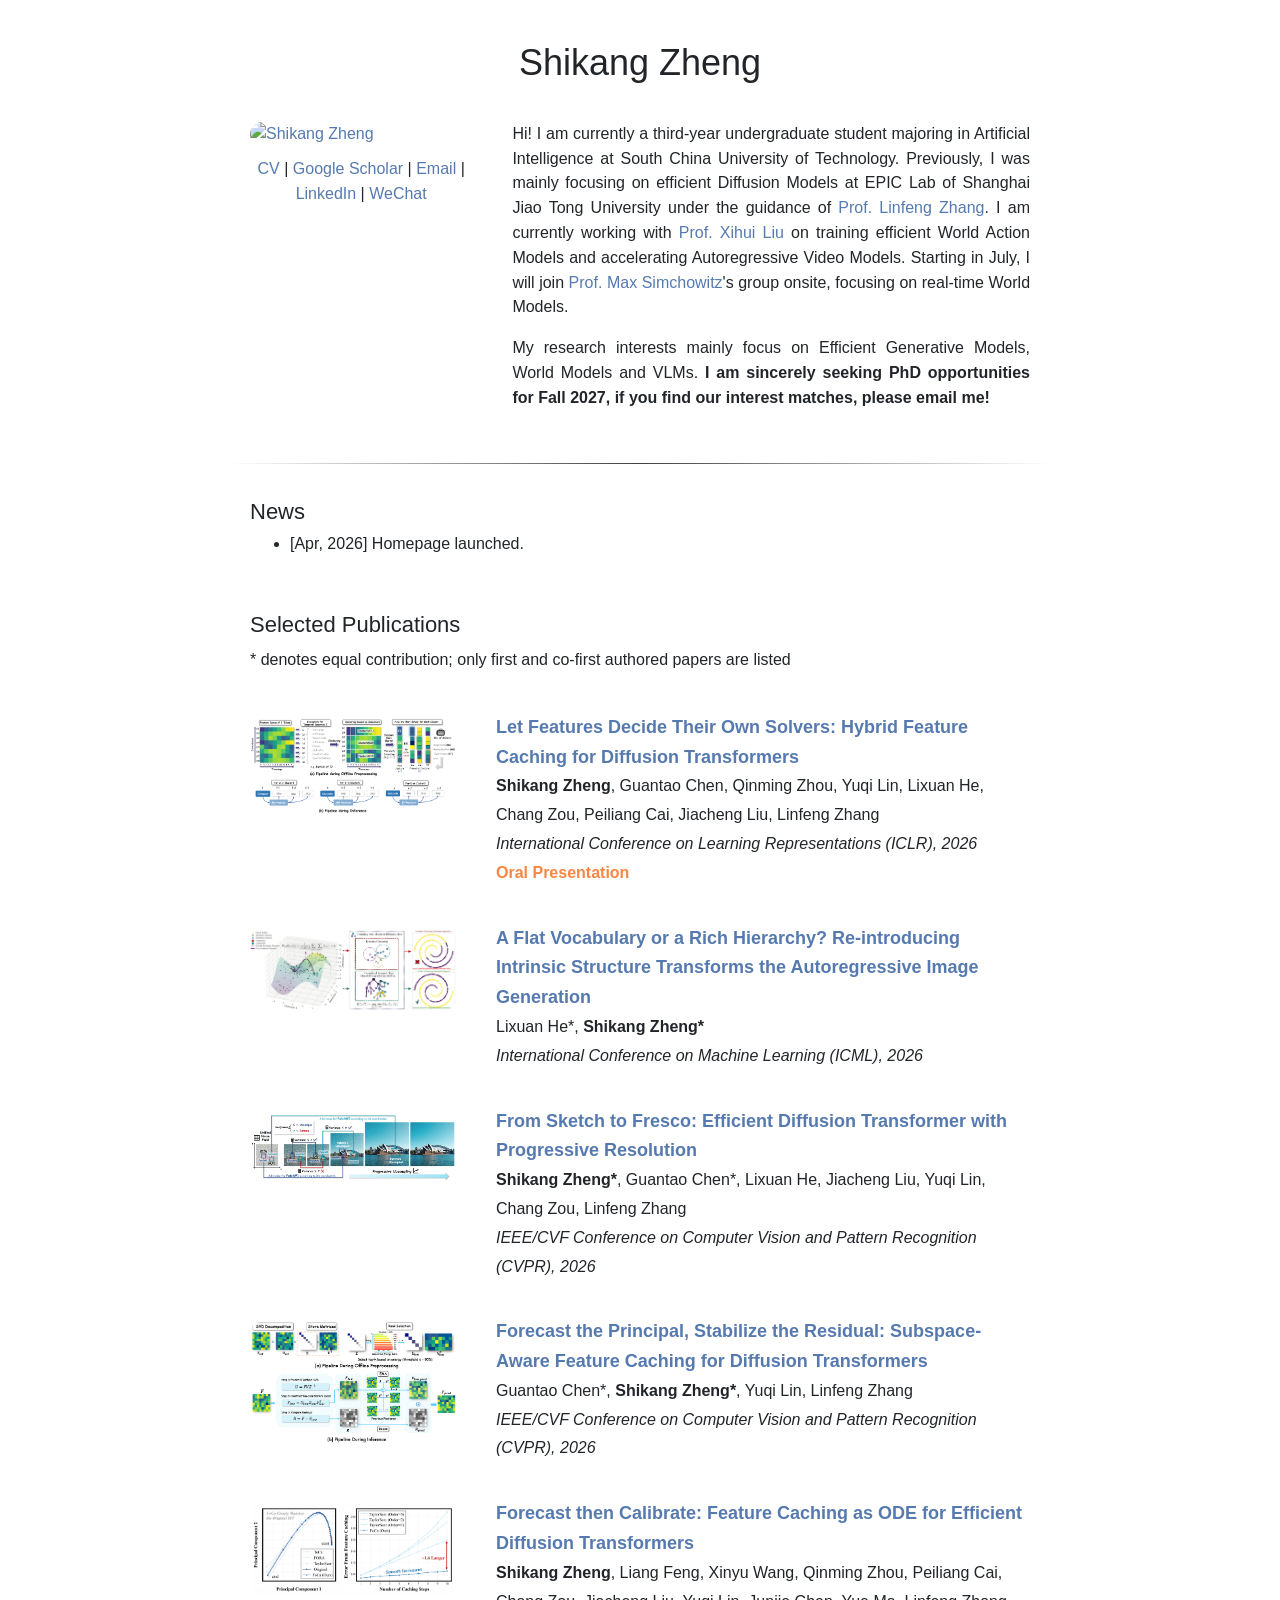
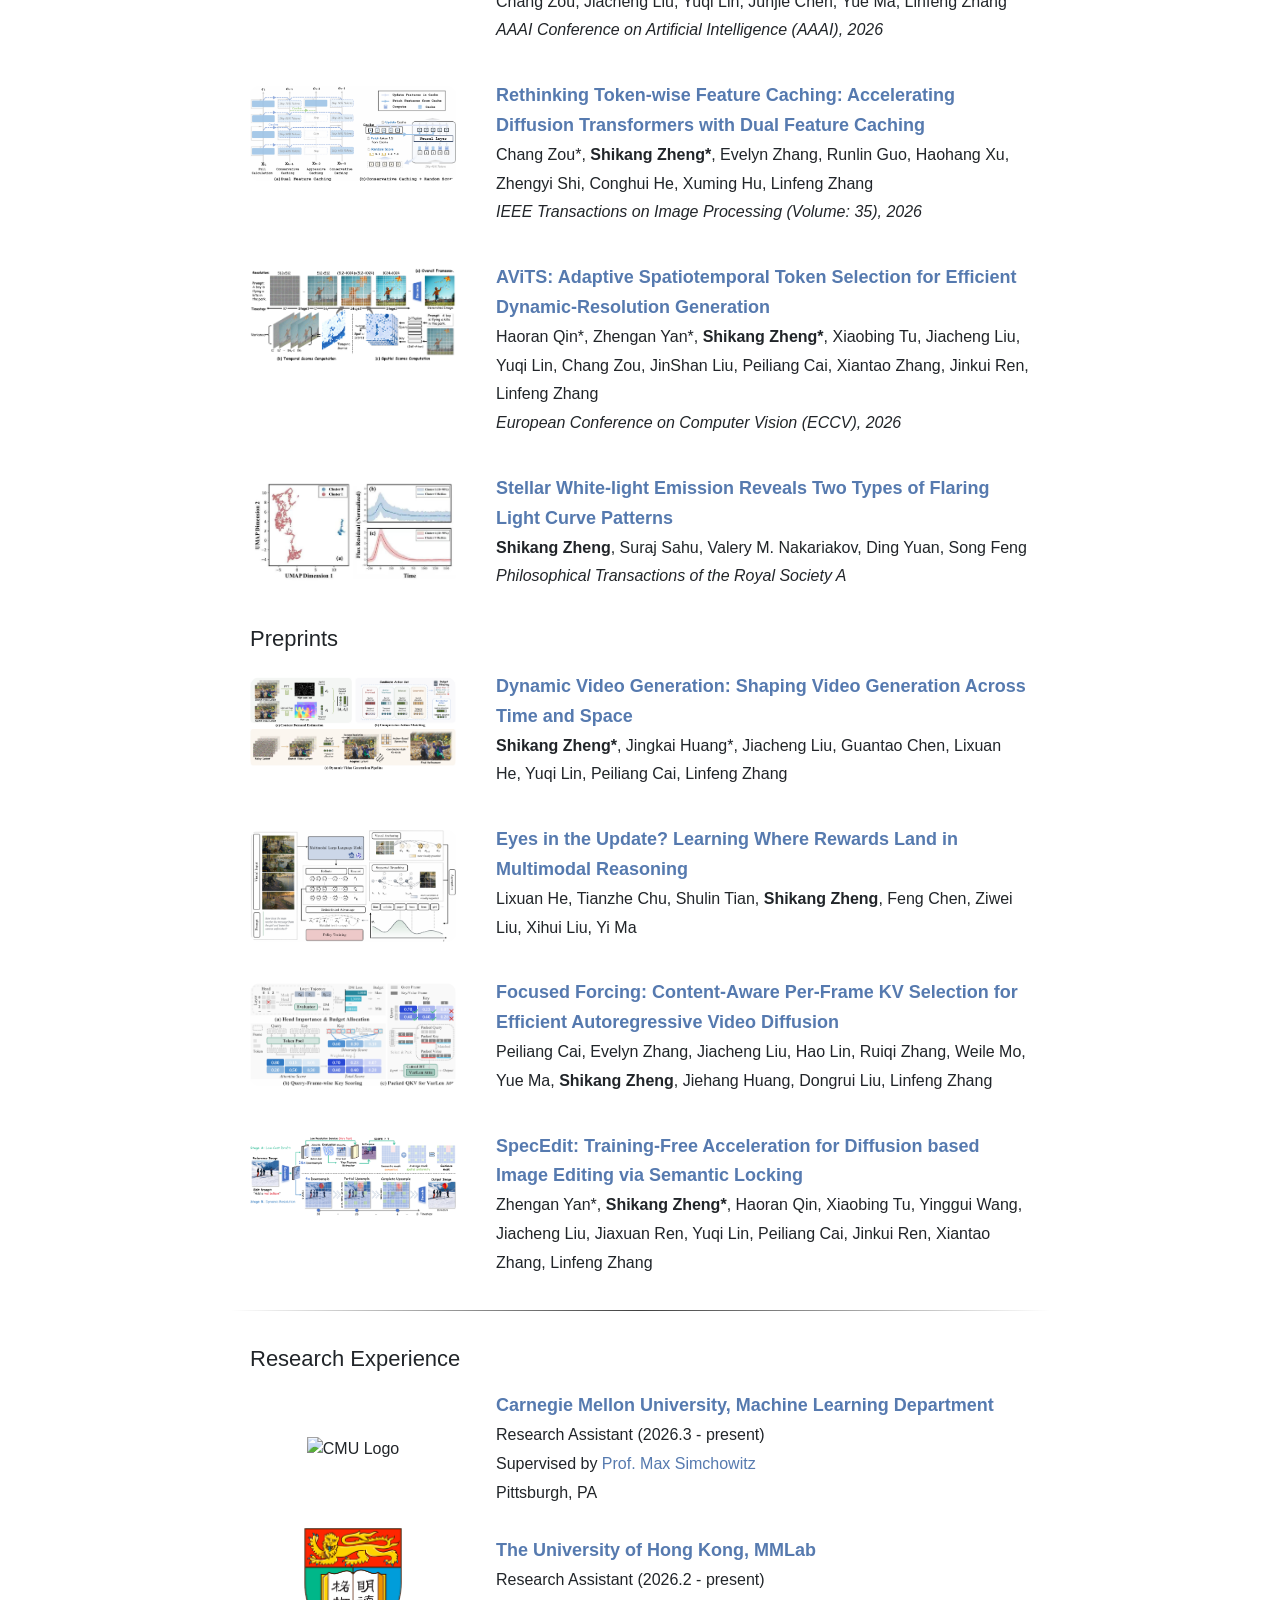
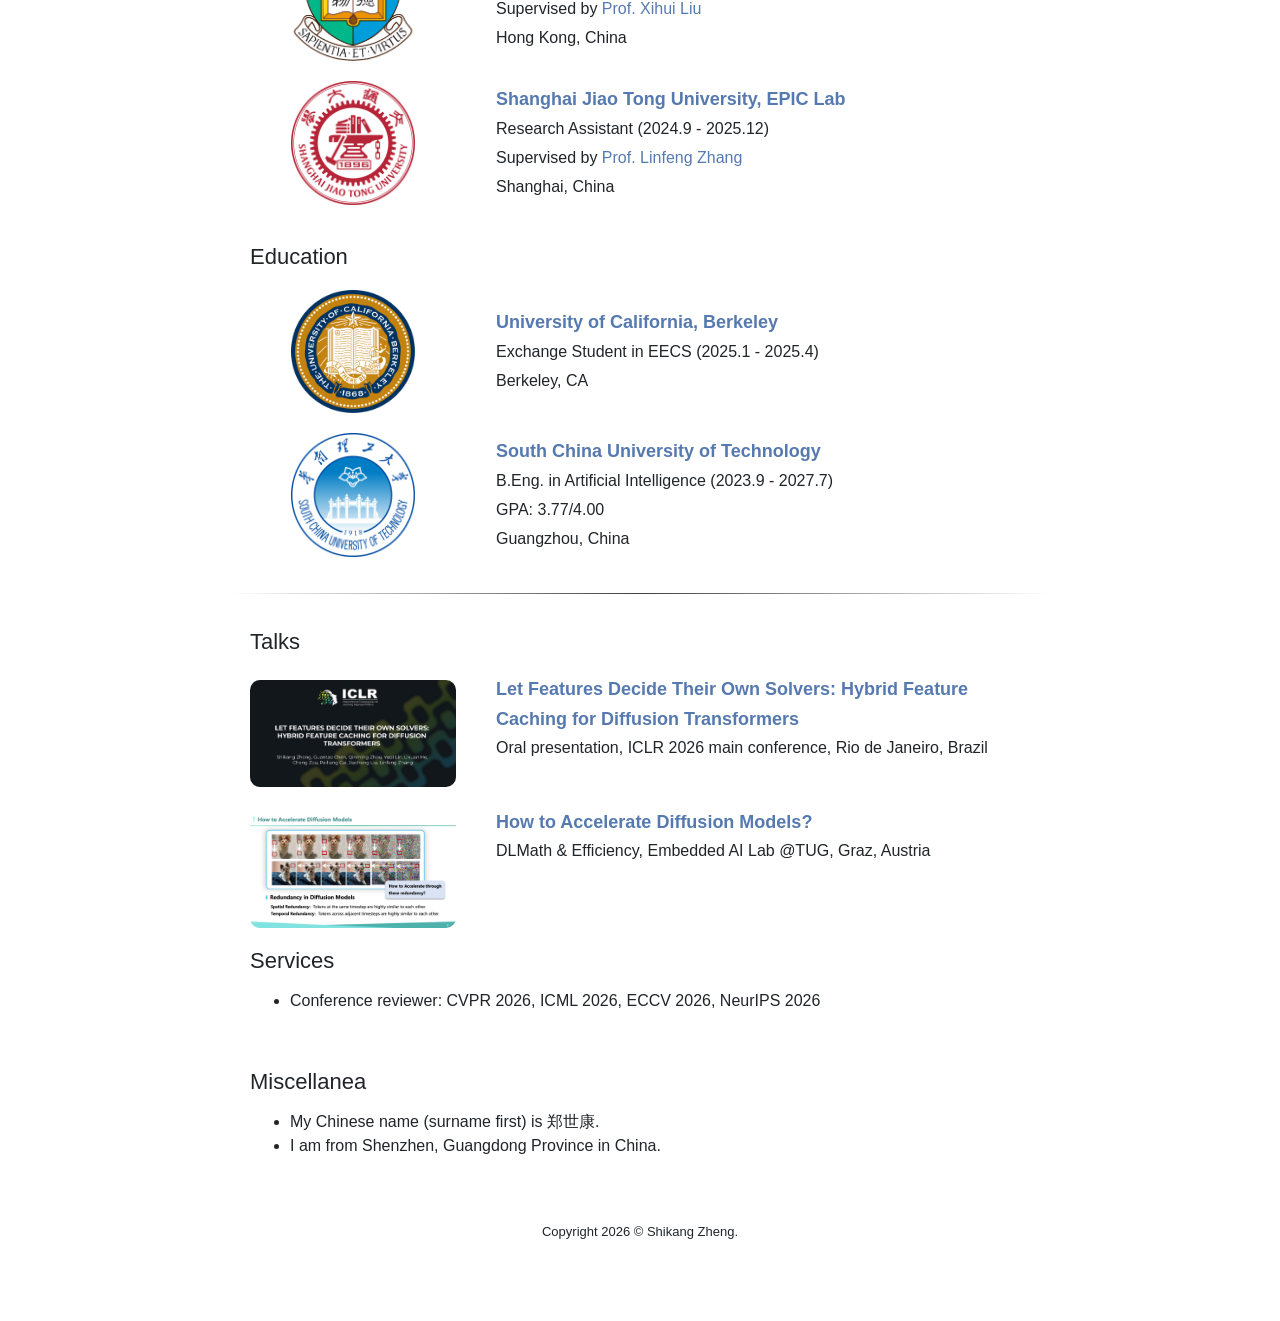
==== commit 36cc700e: "Hide Princeton research experience" ====
--- a/index.html
+++ b/index.html
@@ -356,10 +356,11 @@
         </tbody></table>
 
 
-        <table style="width:100%;border:0px;border-spacing:0px;border-collapse:separate;margin-right:auto;margin-left:auto;"><tbody>
-          <tr>
-            <td style="padding:20px;padding-top:0px;width:30%;vertical-align:center;text-align:center">
-            <img style="width:55%;max-width:55%" alt="Princeton Logo" src="images/princeton_logo.png" class="hoverZoomLink">
+        <!--
+        <table style="width:100%;border:0px;border-spacing:0px;border-collapse:separate;margin-right:auto;margin-left:auto;"><tbody>
+          <tr>
+            <td style="padding:20px;padding-top:0px;width:30%;vertical-align:center;text-align:center">
+            <img style="width:55%;max-width:55%" alt="Princeton Logo" src="images/princeton_logo.png" class="hoverZoomLink">
             </td>
             <td style="padding:20px;padding-top:0px;width:70%;vertical-align:center;line-height:1.8em">
                 <a href="https://www.princeton.edu/">
@@ -371,14 +372,15 @@
                 Supervised by <a href="https://www.cs.princeton.edu/~fheide/">Prof. Felix Heide</a>
                 <br>
                 Princeton, NJ
-            </td>
-          </tr>
-        </table>
-
-        <table style="width:100%;border:0px;border-spacing:0px;border-collapse:separate;margin-right:auto;margin-left:auto;"><tbody>
+            </td>
+          </tr>
+        </table>
+        -->
+
+        <table style="width:100%;border:0px;border-spacing:0px;border-collapse:separate;margin-right:auto;margin-left:auto;"><tbody>
           <tr>
             <td style="padding:20px;padding-top:0px;width:30%;vertical-align:center;text-align:center">
-            <img style="width:65%;max-width:65%" alt="CMU Logo" src="images/cmu_logo.png" class="hoverZoomLink">
+            <img style="width:60%;max-width:60%" alt="CMU Logo" src="images/cmu_logo.png" class="hoverZoomLink">
             </td>
             <td style="padding:20px;padding-top:0px;width:70%;vertical-align:center;line-height:1.8em">
                 <a href="https://www.cmu.edu/">
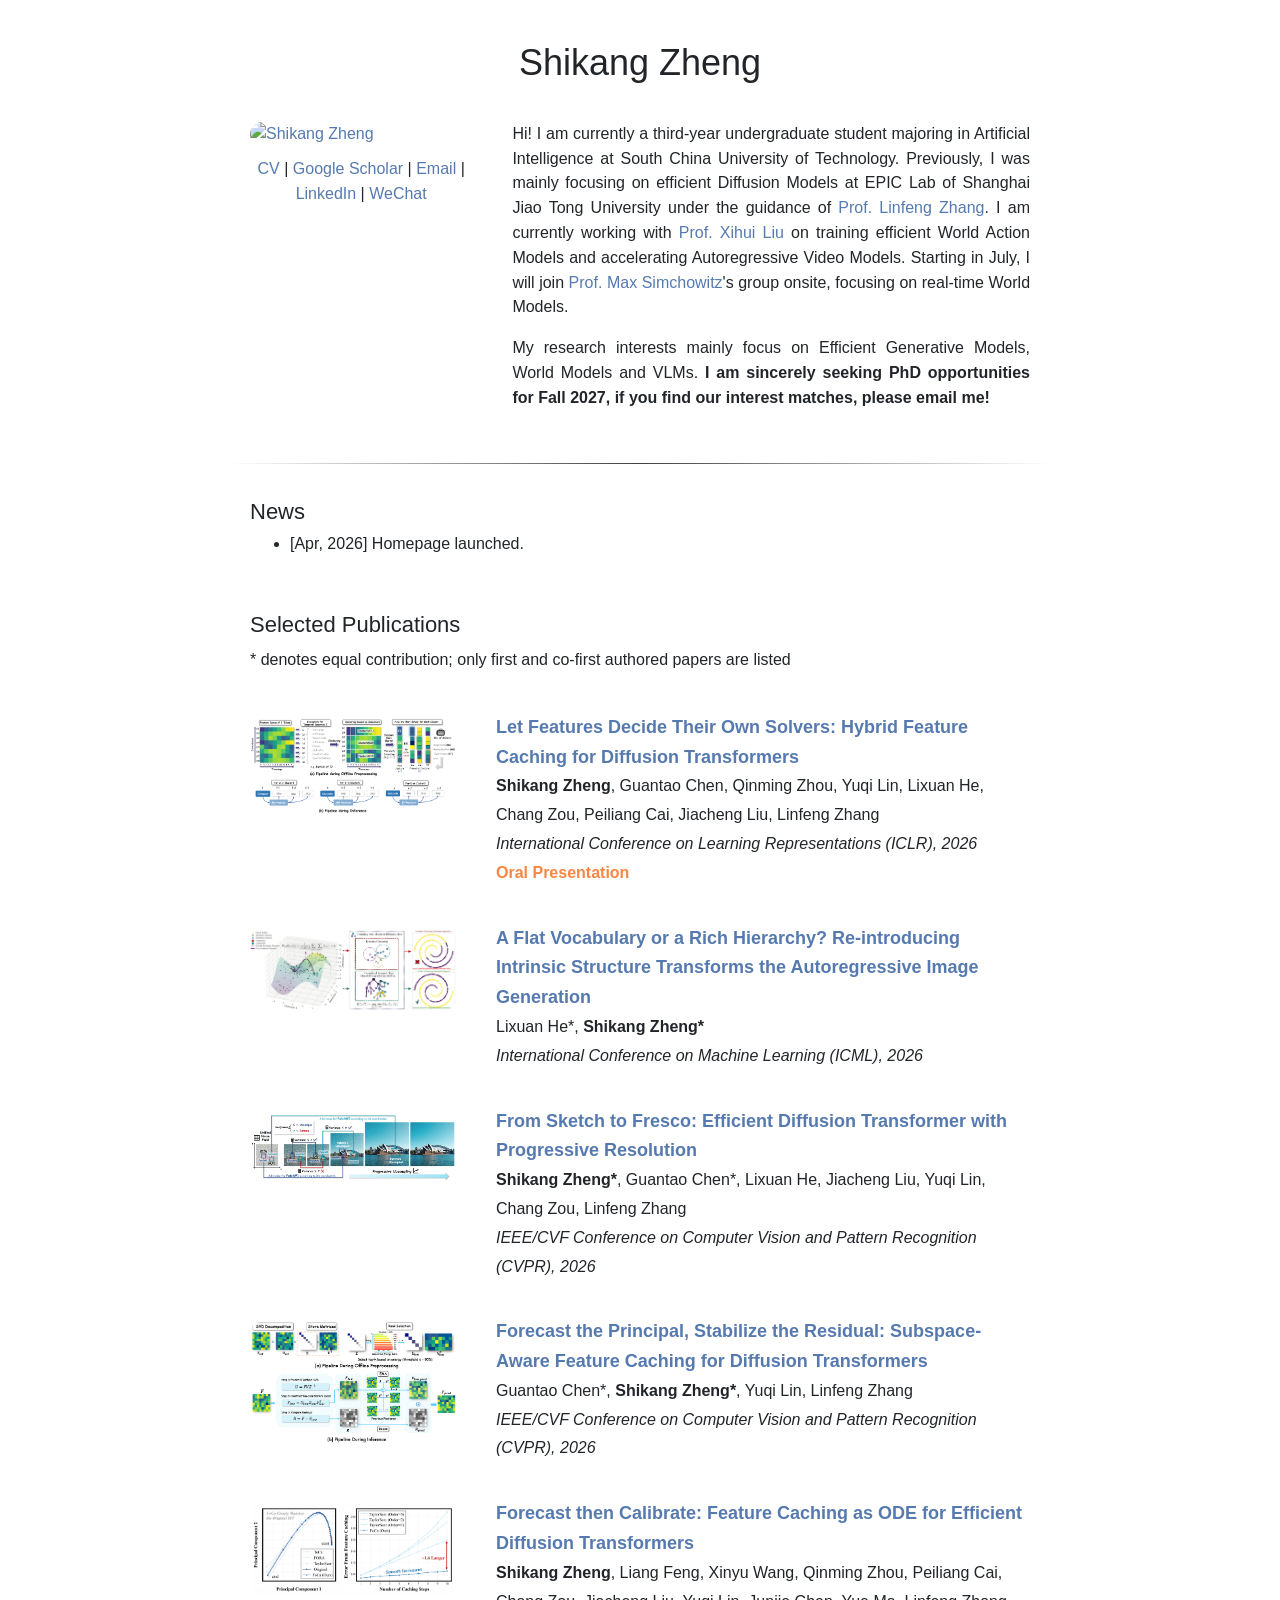
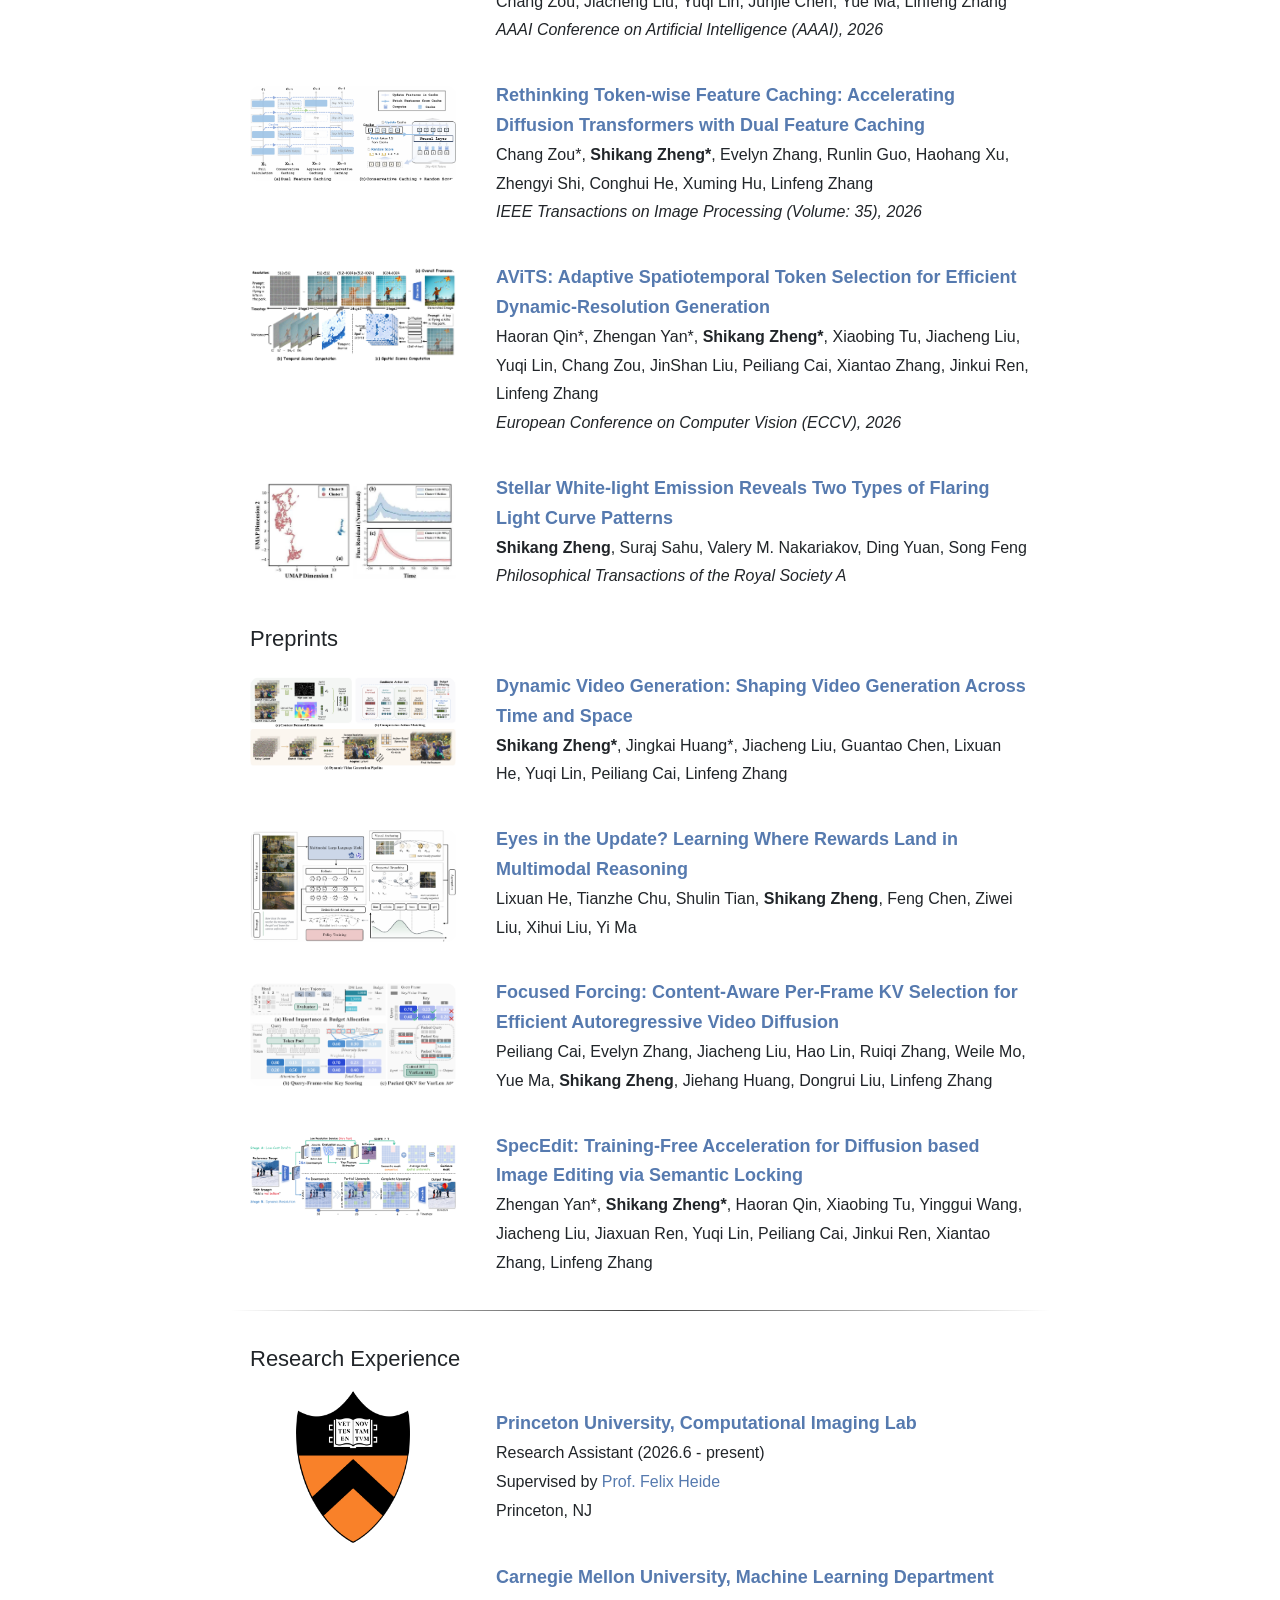
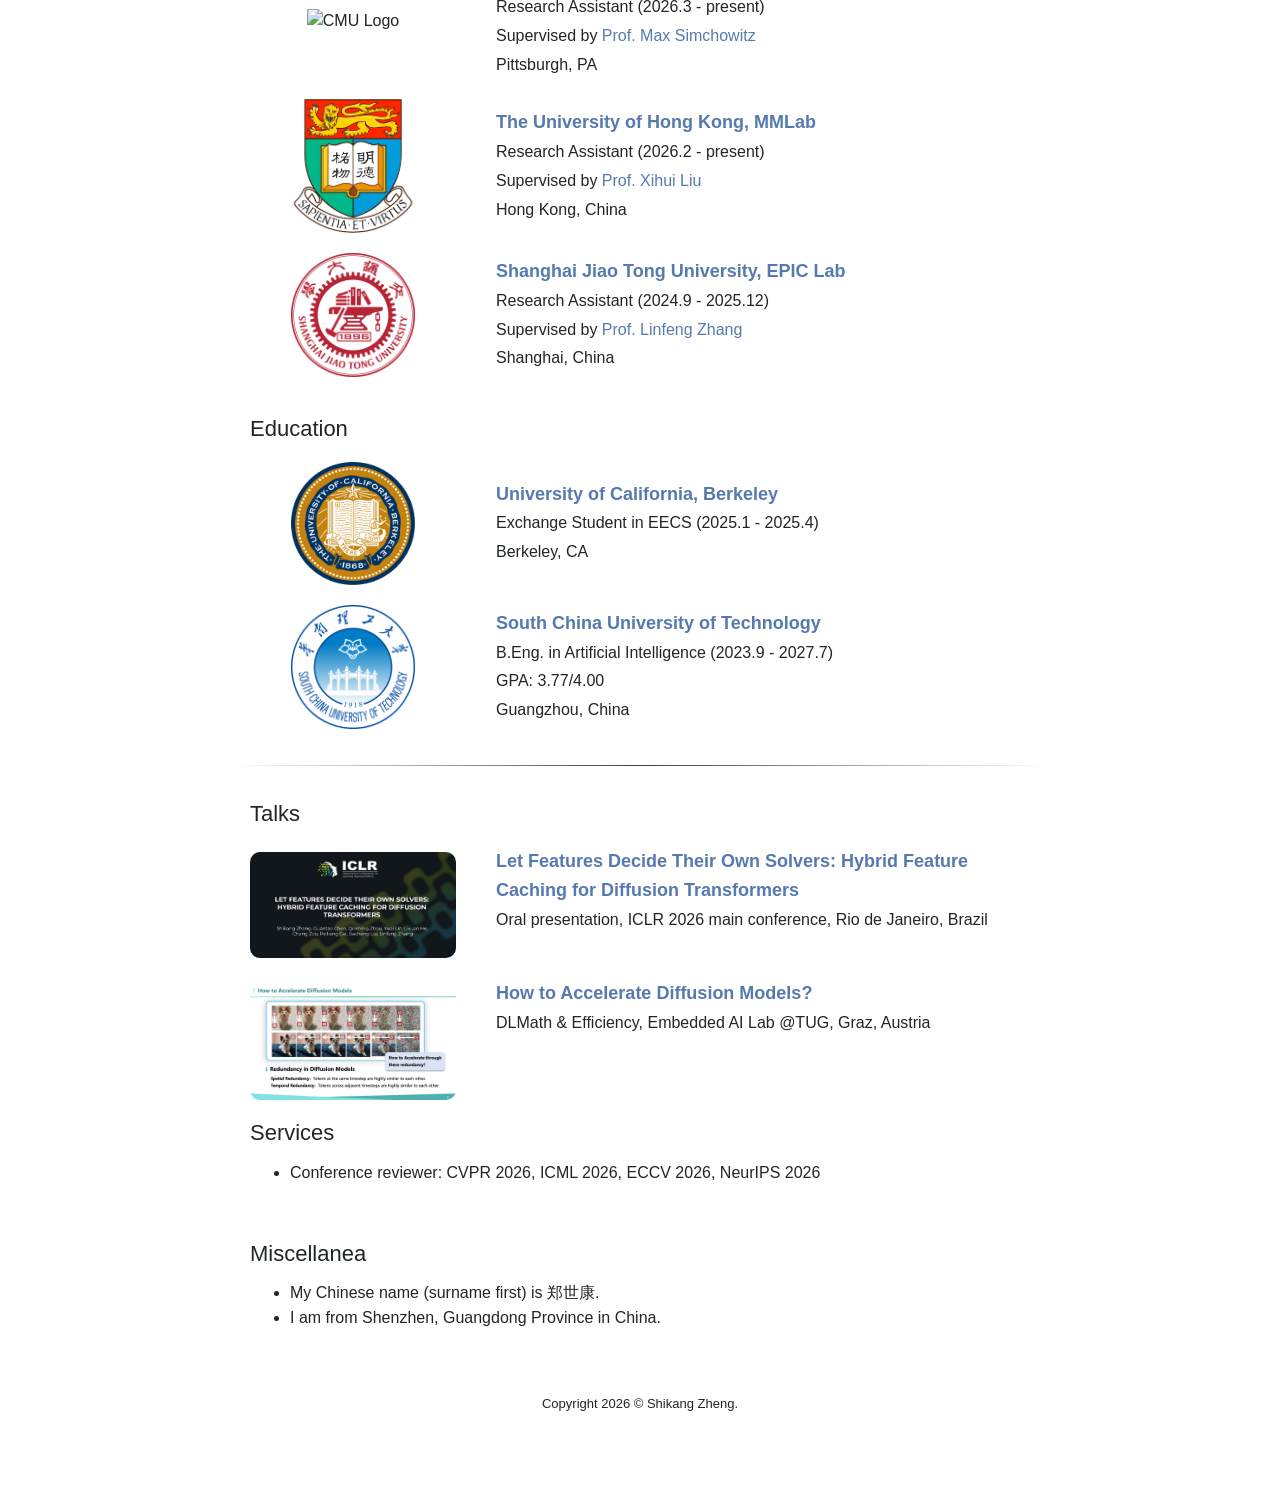
==== commit 016f8d55: "Update personal page" ====
--- a/index.html
+++ b/index.html
@@ -356,11 +356,11 @@
         </tbody></table>
 
 
-        <!--
-        <table style="width:100%;border:0px;border-spacing:0px;border-collapse:separate;margin-right:auto;margin-left:auto;"><tbody>
-          <tr>
-            <td style="padding:20px;padding-top:0px;width:30%;vertical-align:center;text-align:center">
-            <img style="width:55%;max-width:55%" alt="Princeton Logo" src="images/princeton_logo.png" class="hoverZoomLink">
+
+        <table style="width:100%;border:0px;border-spacing:0px;border-collapse:separate;margin-right:auto;margin-left:auto;"><tbody>
+          <tr>
+            <td style="padding:20px;padding-top:0px;width:30%;vertical-align:center;text-align:center">
+            <img style="width:55%;max-width:55%" alt="Princeton Logo" src="images/princeton_logo.png" class="hoverZoomLink">
             </td>
             <td style="padding:20px;padding-top:0px;width:70%;vertical-align:center;line-height:1.8em">
                 <a href="https://www.princeton.edu/">
@@ -372,12 +372,12 @@
                 Supervised by <a href="https://www.cs.princeton.edu/~fheide/">Prof. Felix Heide</a>
                 <br>
                 Princeton, NJ
-            </td>
-          </tr>
-        </table>
-        -->
-
-        <table style="width:100%;border:0px;border-spacing:0px;border-collapse:separate;margin-right:auto;margin-left:auto;"><tbody>
+            </td>
+          </tr>
+        </table>
+
+
+        <table style="width:100%;border:0px;border-spacing:0px;border-collapse:separate;margin-right:auto;margin-left:auto;"><tbody>
           <tr>
             <td style="padding:20px;padding-top:0px;width:30%;vertical-align:center;text-align:center">
             <img style="width:60%;max-width:60%" alt="CMU Logo" src="images/cmu_logo.png" class="hoverZoomLink">
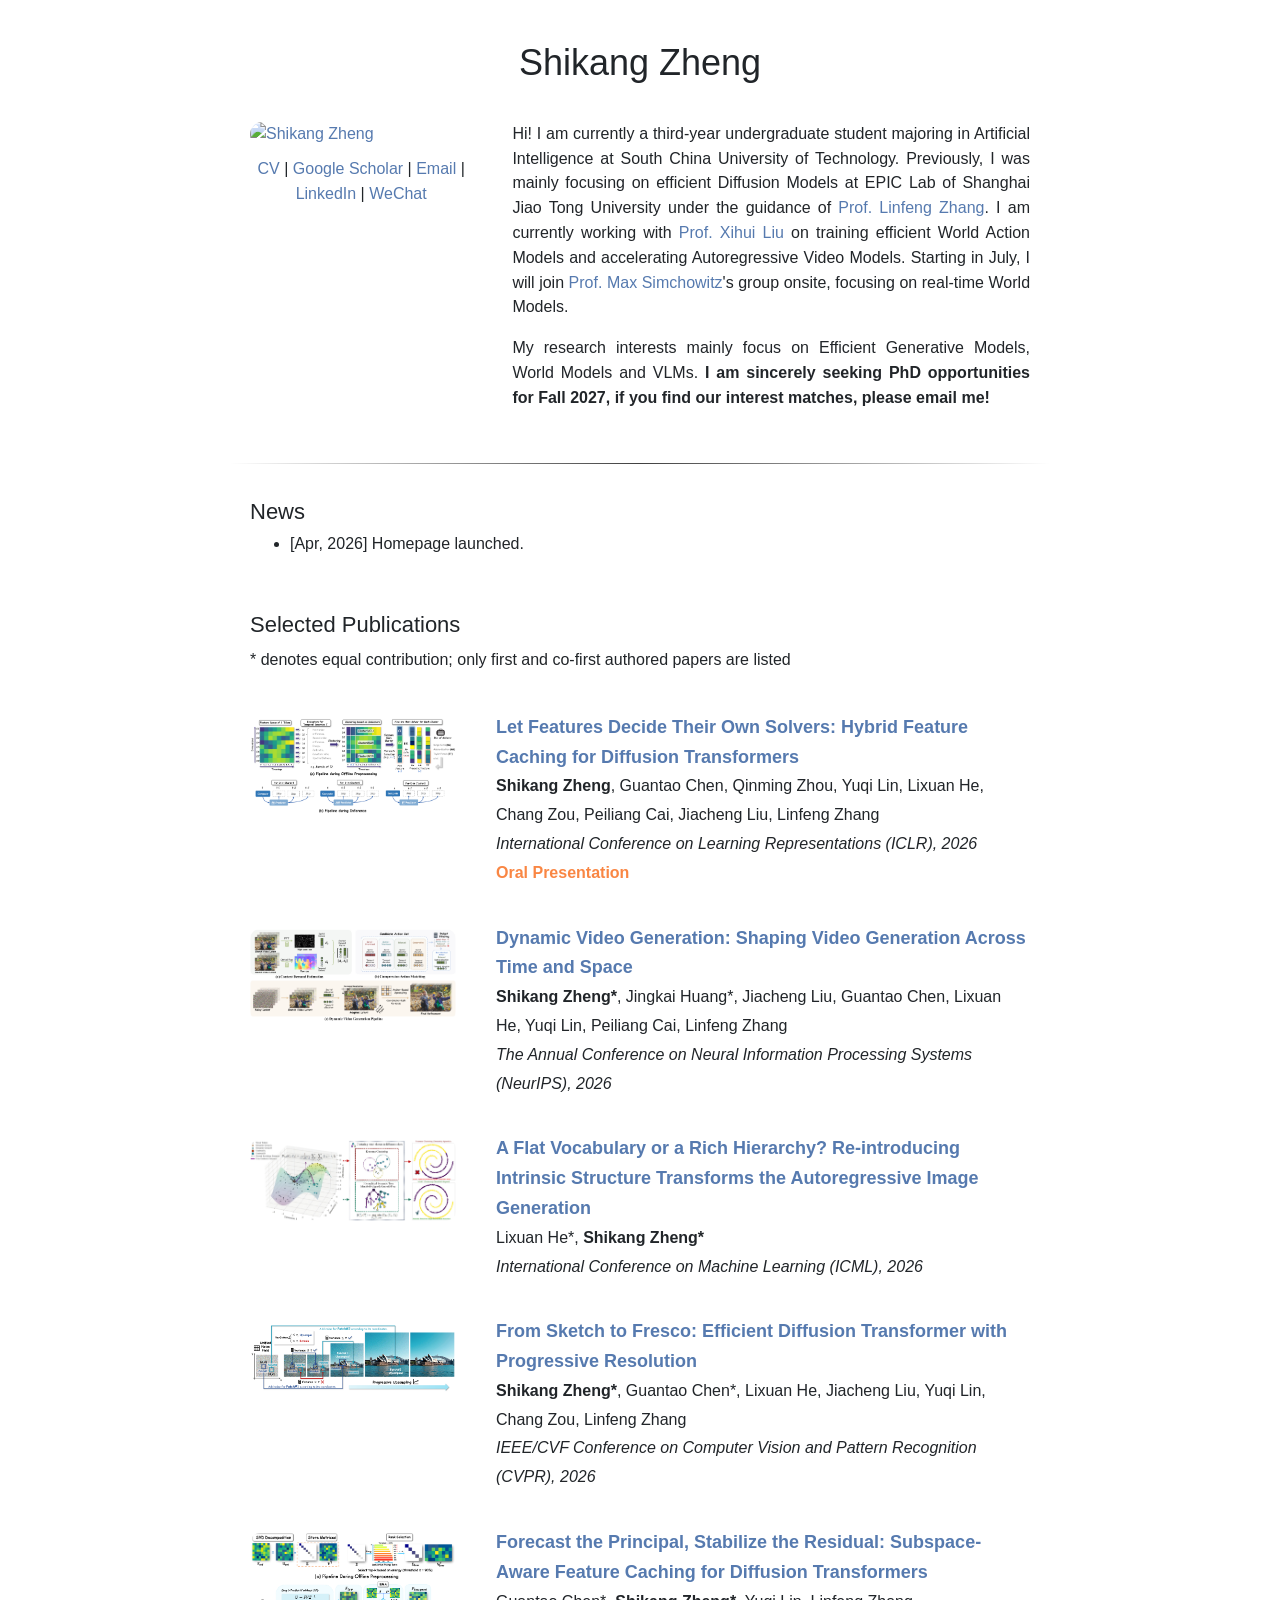
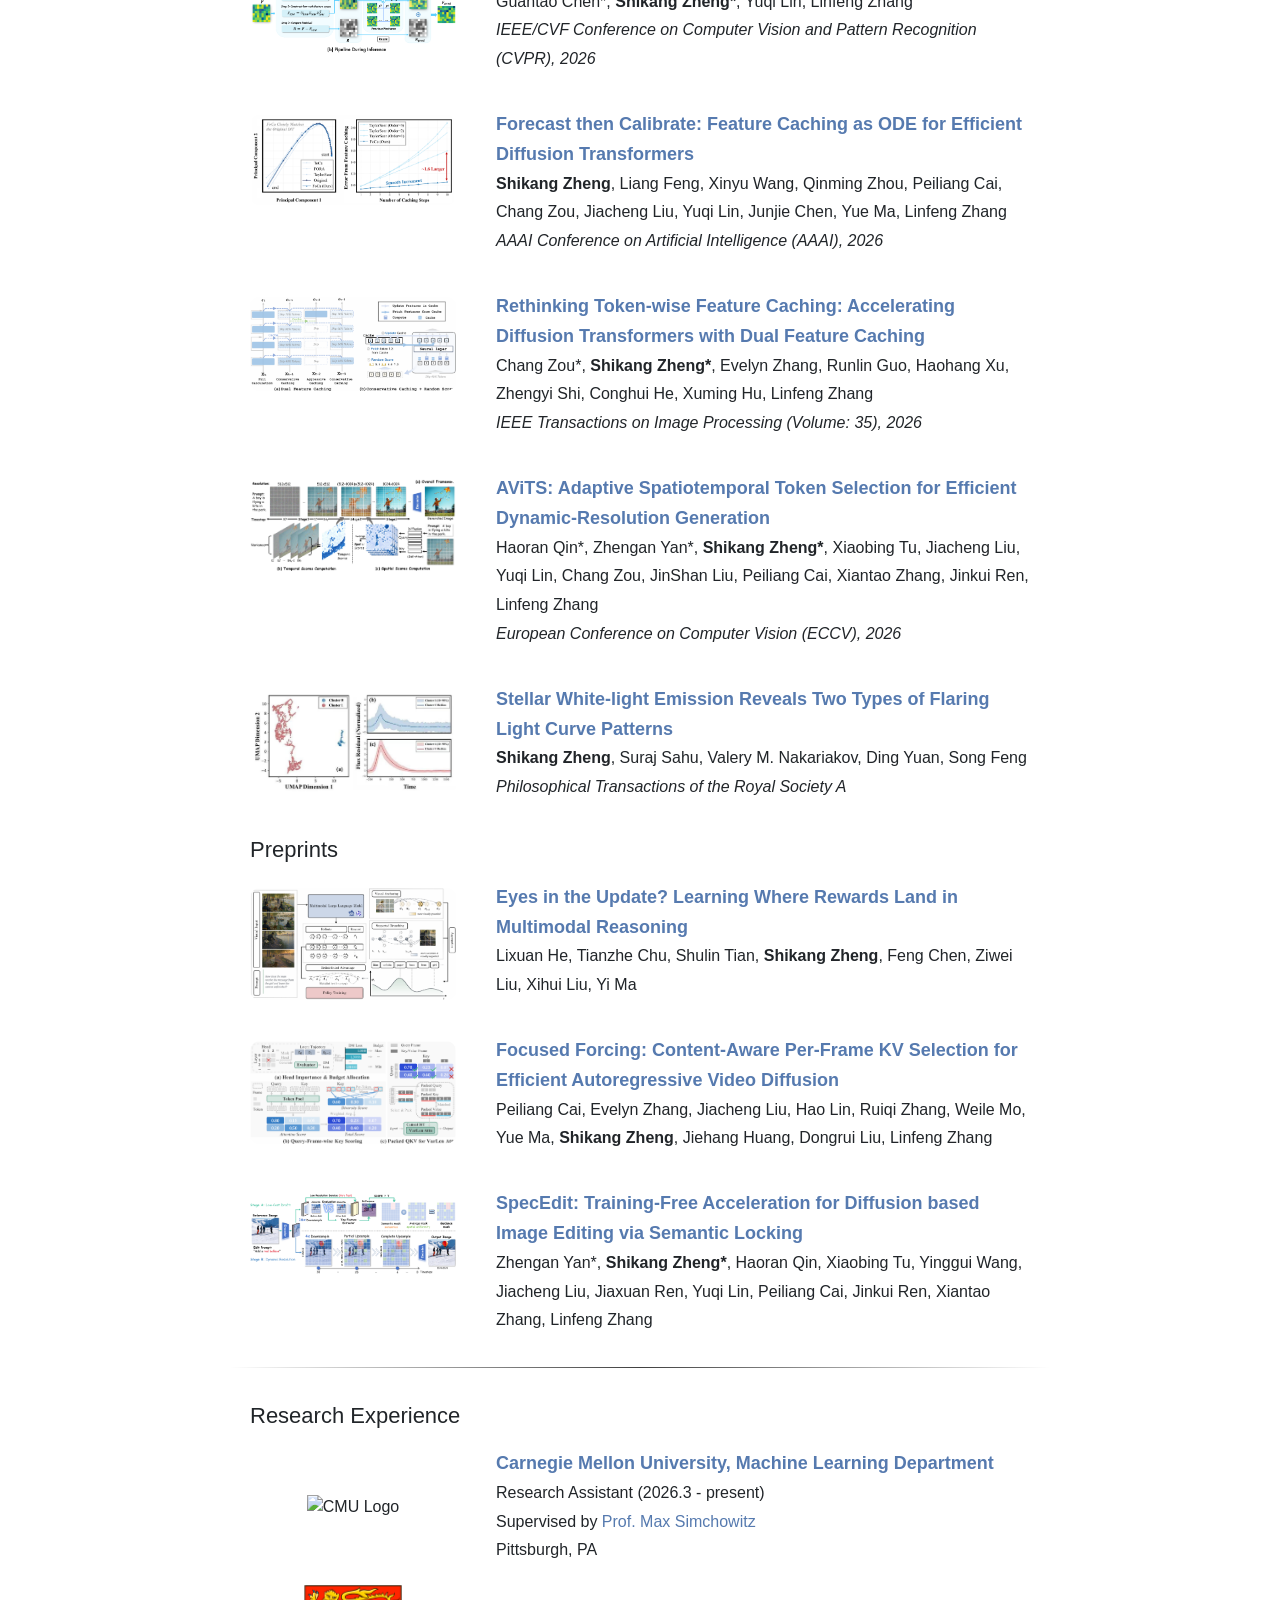
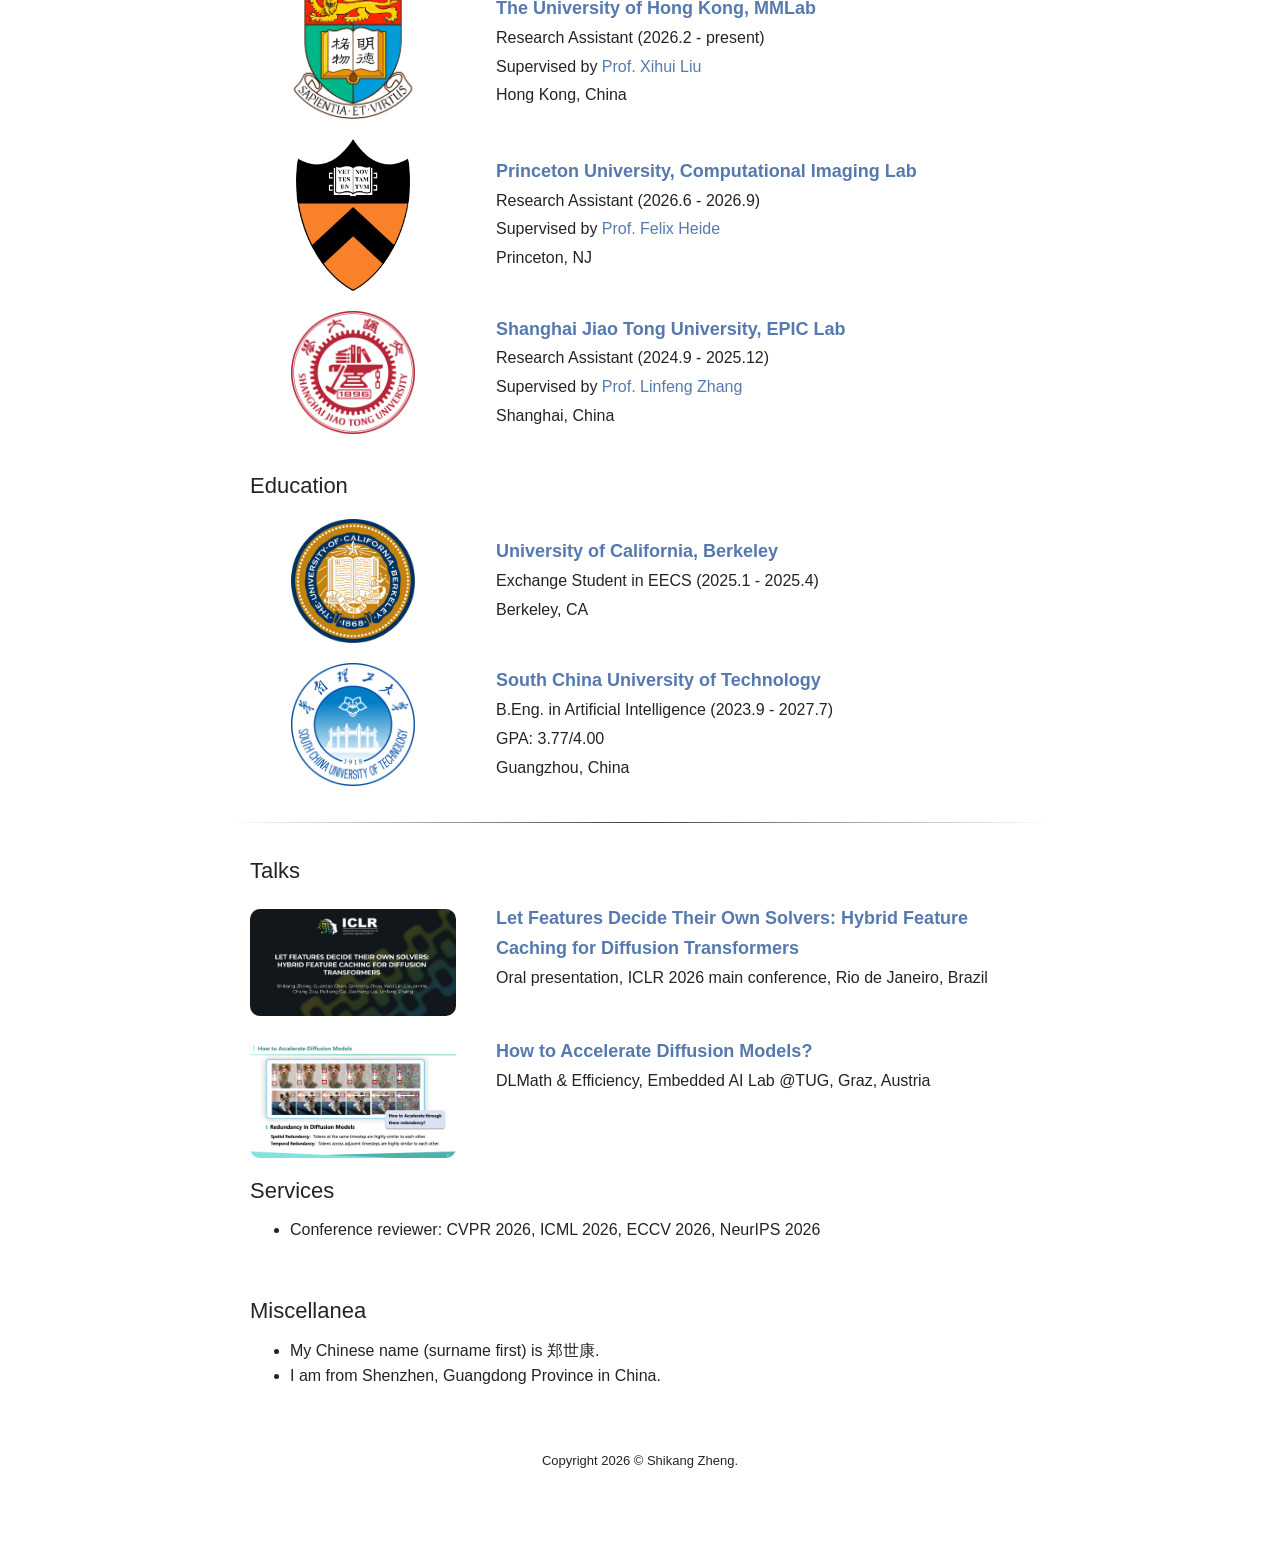
==== commit 771ca71d: "Update index page content" ====
--- a/index.html
+++ b/index.html
@@ -127,6 +127,23 @@
 
           <tr>
             <td style="padding-left:20px;padding-right:20px;padding-top:25px;width:30%;vertical-align:top">
+              <img style="width:100%;max-width:100%;border-radius:10px" alt="Dynamic Video Generation" src="images/dvg.png" class="hoverZoomLink">
+            </td>
+            <td style="padding:20px;width:70%;vertical-align:top;line-height:1.8em;padding-top:20px;padding-bottom:0px">
+                <a href="https://arxiv.org/abs/2605.21042">
+                  <h3 class="papertitle">Dynamic Video Generation: Shaping Video Generation Across Time and Space</h3>
+                </a>
+                <br>
+                <strong>Shikang Zheng*</strong>,
+                Jingkai Huang*, Jiacheng Liu, Guantao Chen, Lixuan He, Yuqi Lin, Peiliang Cai, Linfeng Zhang
+                <br>
+                <i>The Annual Conference on Neural Information Processing Systems (NeurIPS), 2026</i>
+                <p></p>
+            </td>
+          </tr>
+
+          <tr>
+            <td style="padding-left:20px;padding-right:20px;padding-top:25px;width:30%;vertical-align:top">
               <img style="width:100%;max-width:100%;border-radius:10px" alt="A Flat Vocabulary or a Rich Hierarchy? Re-introducing Intrinsic Structure Transforms the Autoregressive Image Generation" src="images/masc.png" class="hoverZoomLink">
             </td>
             <td style="padding:20px;width:70%;vertical-align:top;line-height:1.8em;padding-top:20px;padding-bottom:0px">
@@ -281,20 +298,7 @@
         </tbody></table>
 
         <table style="width:100%;border:0px;border-spacing:0px;border-collapse:separate;margin-right:auto;margin-left:auto"><tbody>
-          <tr>
-            <td style="padding-left:20px;padding-right:20px;padding-top:25px;width:30%;vertical-align:top">
-              <img style="width:100%;max-width:100%;border-radius:10px" alt="Dynamic Video Generation" src="images/dvg.png" class="hoverZoomLink">
-            </td>
-            <td style="padding:20px;width:70%;vertical-align:top;line-height:1.8em;padding-top:20px;padding-bottom:0px">
-                <a href="https://arxiv.org/abs/2605.21042">
-                  <h3 class="papertitle">Dynamic Video Generation: Shaping Video Generation Across Time and Space</h3>
-                </a>
-                <br>
-                <strong>Shikang Zheng*</strong>,
-                Jingkai Huang*, Jiacheng Liu, Guantao Chen, Lixuan He, Yuqi Lin, Peiliang Cai, Linfeng Zhang
-                <p></p>
-            </td>
-          </tr>
+
 
           <tr>
             <td style="padding-left:20px;padding-right:20px;padding-top:25px;width:30%;vertical-align:top">
@@ -356,6 +360,51 @@
         </tbody></table>
 
 
+
+
+
+
+        <table style="width:100%;border:0px;border-spacing:0px;border-collapse:separate;margin-right:auto;margin-left:auto;"><tbody>
+          <tr>
+            <td style="padding:20px;padding-top:0px;width:30%;vertical-align:center;text-align:center">
+            <img style="width:60%;max-width:60%" alt="CMU Logo" src="images/cmu_logo.png" class="hoverZoomLink">
+            </td>
+            <td style="padding:20px;padding-top:0px;width:70%;vertical-align:center;line-height:1.8em">
+                <a href="https://www.cmu.edu/">
+                  <h3 class="papertitle">Carnegie Mellon University, Machine Learning Department</h3>
+                </a>
+                <br>
+                Research Assistant (2026.3 - present)
+                <br>
+                Supervised by <a href="https://msimchowitz.github.io/">Prof. Max Simchowitz</a>
+                <br>
+                Pittsburgh, PA
+            </td>
+          </tr>
+        </table>
+
+
+
+
+
+        <table style="width:100%;border:0px;border-spacing:0px;border-collapse:separate;margin-right:auto;margin-left:auto;"><tbody>
+          <tr>
+            <td style="padding:20px;padding-top:0px;width:30%;vertical-align:center;text-align:center">
+            <img style="width:65%;max-width:65%" alt="HKU Logo" src="images/hku_logo.png" class="hoverZoomLink">
+            </td>
+            <td style="padding:20px;padding-top:0px;width:70%;vertical-align:center;line-height:1.8em">
+                <a href="https://www.hku.hk/">
+                  <h3 class="papertitle">The University of Hong Kong, MMLab</h3>
+                </a>
+                <br>
+                Research Assistant (2026.2 - present)
+                <br>
+                Supervised by <a href="https://xh-liu.github.io/">Prof. Xihui Liu</a>
+                <br>
+                Hong Kong, China
+            </td>
+          </tr>
+        </table>
 
         <table style="width:100%;border:0px;border-spacing:0px;border-collapse:separate;margin-right:auto;margin-left:auto;"><tbody>
           <tr>
@@ -367,54 +416,11 @@
                   <h3 class="papertitle">Princeton University, Computational Imaging Lab</h3>
                 </a>
                 <br>
-                Research Assistant (2026.6 - present)
+                Research Assistant (2026.6 - 2026.9)
                 <br>
                 Supervised by <a href="https://www.cs.princeton.edu/~fheide/">Prof. Felix Heide</a>
                 <br>
                 Princeton, NJ
-            </td>
-          </tr>
-        </table>
-
-
-        <table style="width:100%;border:0px;border-spacing:0px;border-collapse:separate;margin-right:auto;margin-left:auto;"><tbody>
-          <tr>
-            <td style="padding:20px;padding-top:0px;width:30%;vertical-align:center;text-align:center">
-            <img style="width:60%;max-width:60%" alt="CMU Logo" src="images/cmu_logo.png" class="hoverZoomLink">
-            </td>
-            <td style="padding:20px;padding-top:0px;width:70%;vertical-align:center;line-height:1.8em">
-                <a href="https://www.cmu.edu/">
-                  <h3 class="papertitle">Carnegie Mellon University, Machine Learning Department</h3>
-                </a>
-                <br>
-                Research Assistant (2026.3 - present)
-                <br>
-                Supervised by <a href="https://msimchowitz.github.io/">Prof. Max Simchowitz</a>
-                <br>
-                Pittsburgh, PA
-            </td>
-          </tr>
-        </table>
-
-
-
-
-
-        <table style="width:100%;border:0px;border-spacing:0px;border-collapse:separate;margin-right:auto;margin-left:auto;"><tbody>
-          <tr>
-            <td style="padding:20px;padding-top:0px;width:30%;vertical-align:center;text-align:center">
-            <img style="width:65%;max-width:65%" alt="HKU Logo" src="images/hku_logo.png" class="hoverZoomLink">
-            </td>
-            <td style="padding:20px;padding-top:0px;width:70%;vertical-align:center;line-height:1.8em">
-                <a href="https://www.hku.hk/">
-                  <h3 class="papertitle">The University of Hong Kong, MMLab</h3>
-                </a>
-                <br>
-                Research Assistant (2026.2 - present)
-                <br>
-                Supervised by <a href="https://xh-liu.github.io/">Prof. Xihui Liu</a>
-                <br>
-                Hong Kong, China
             </td>
           </tr>
         </table>
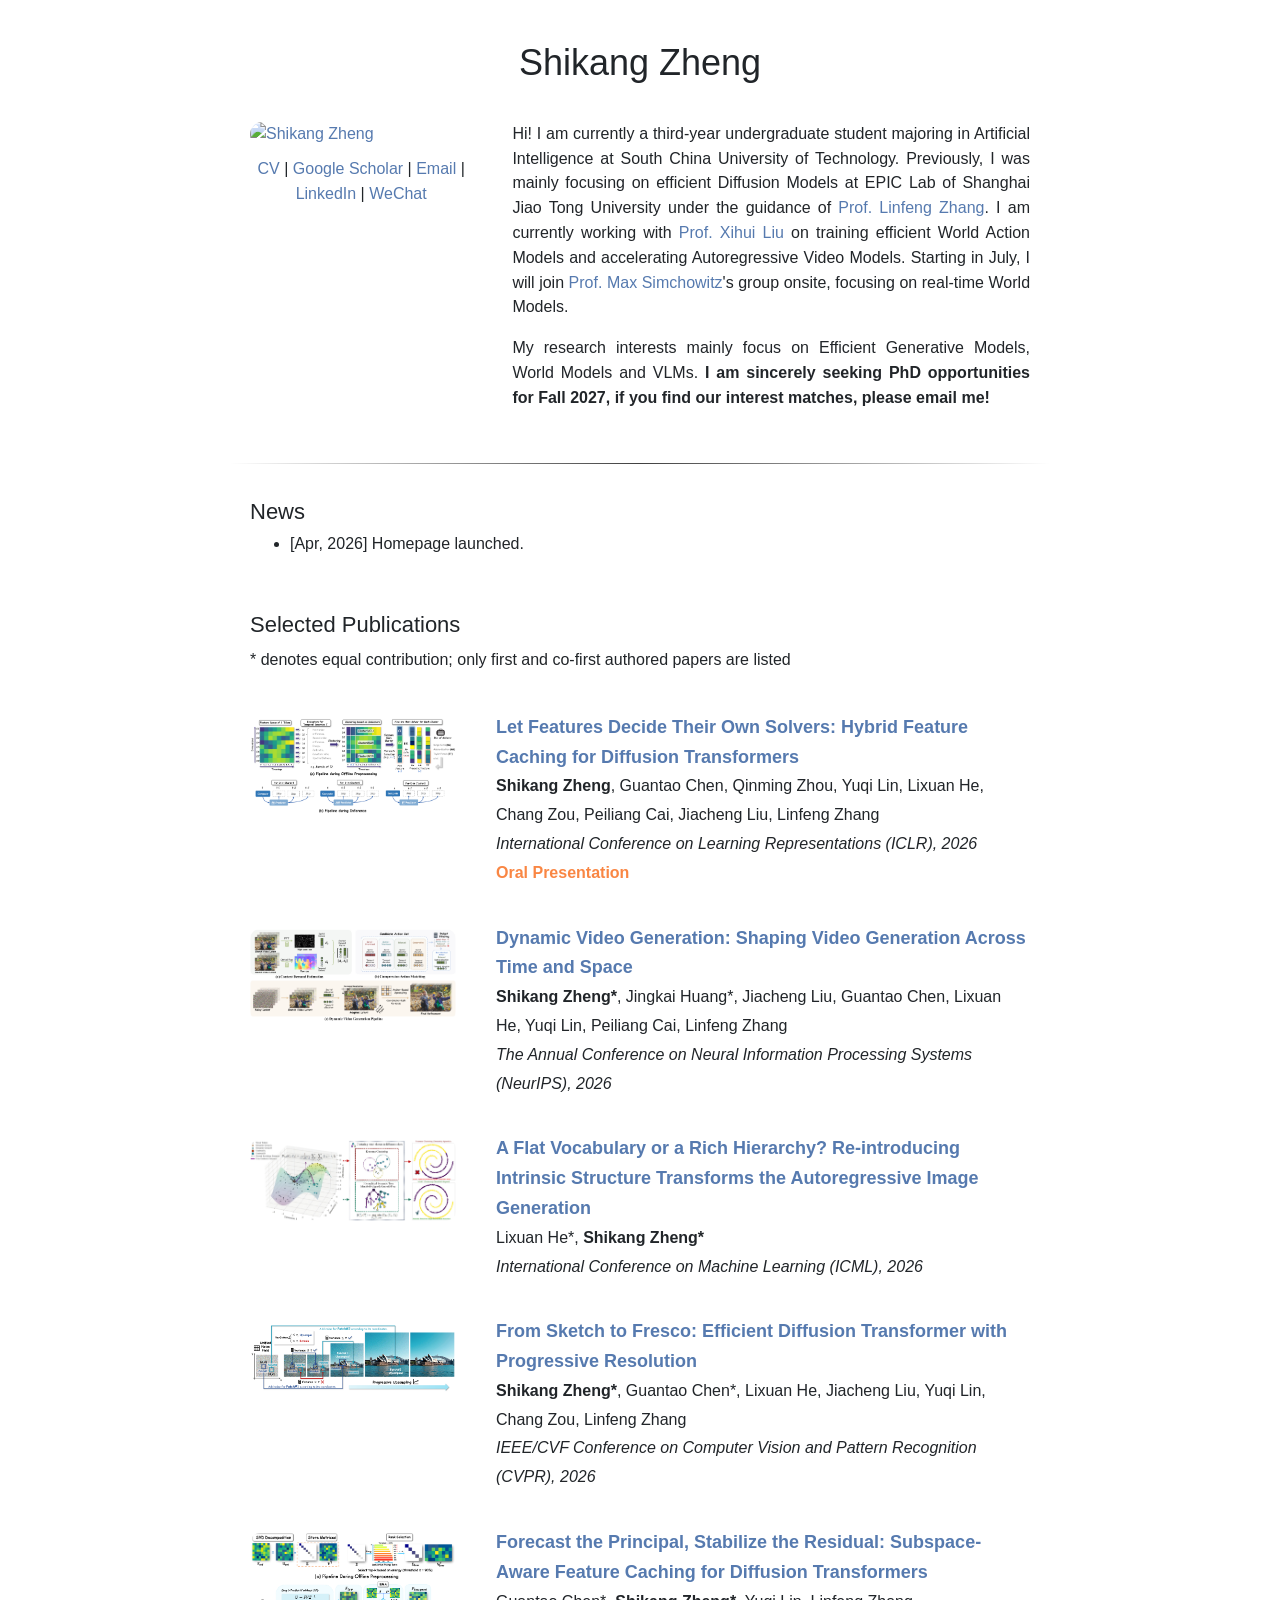
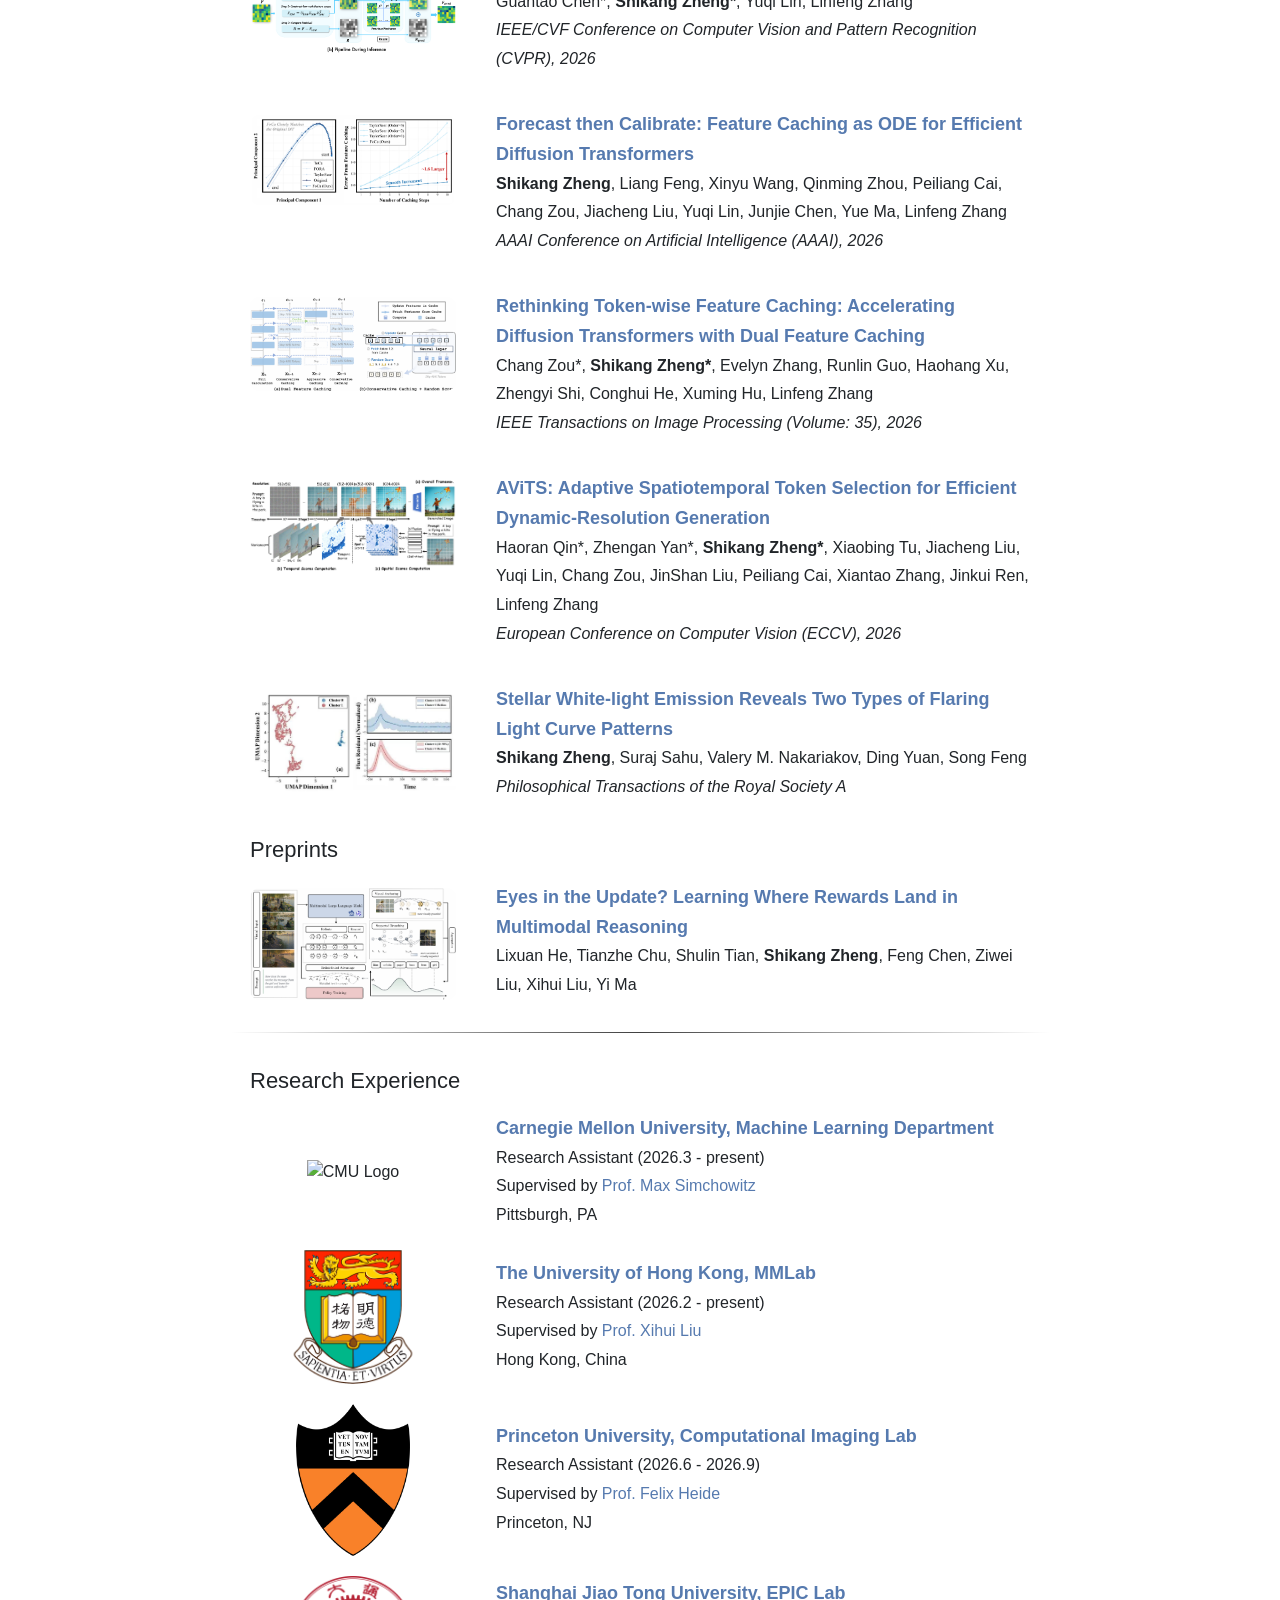
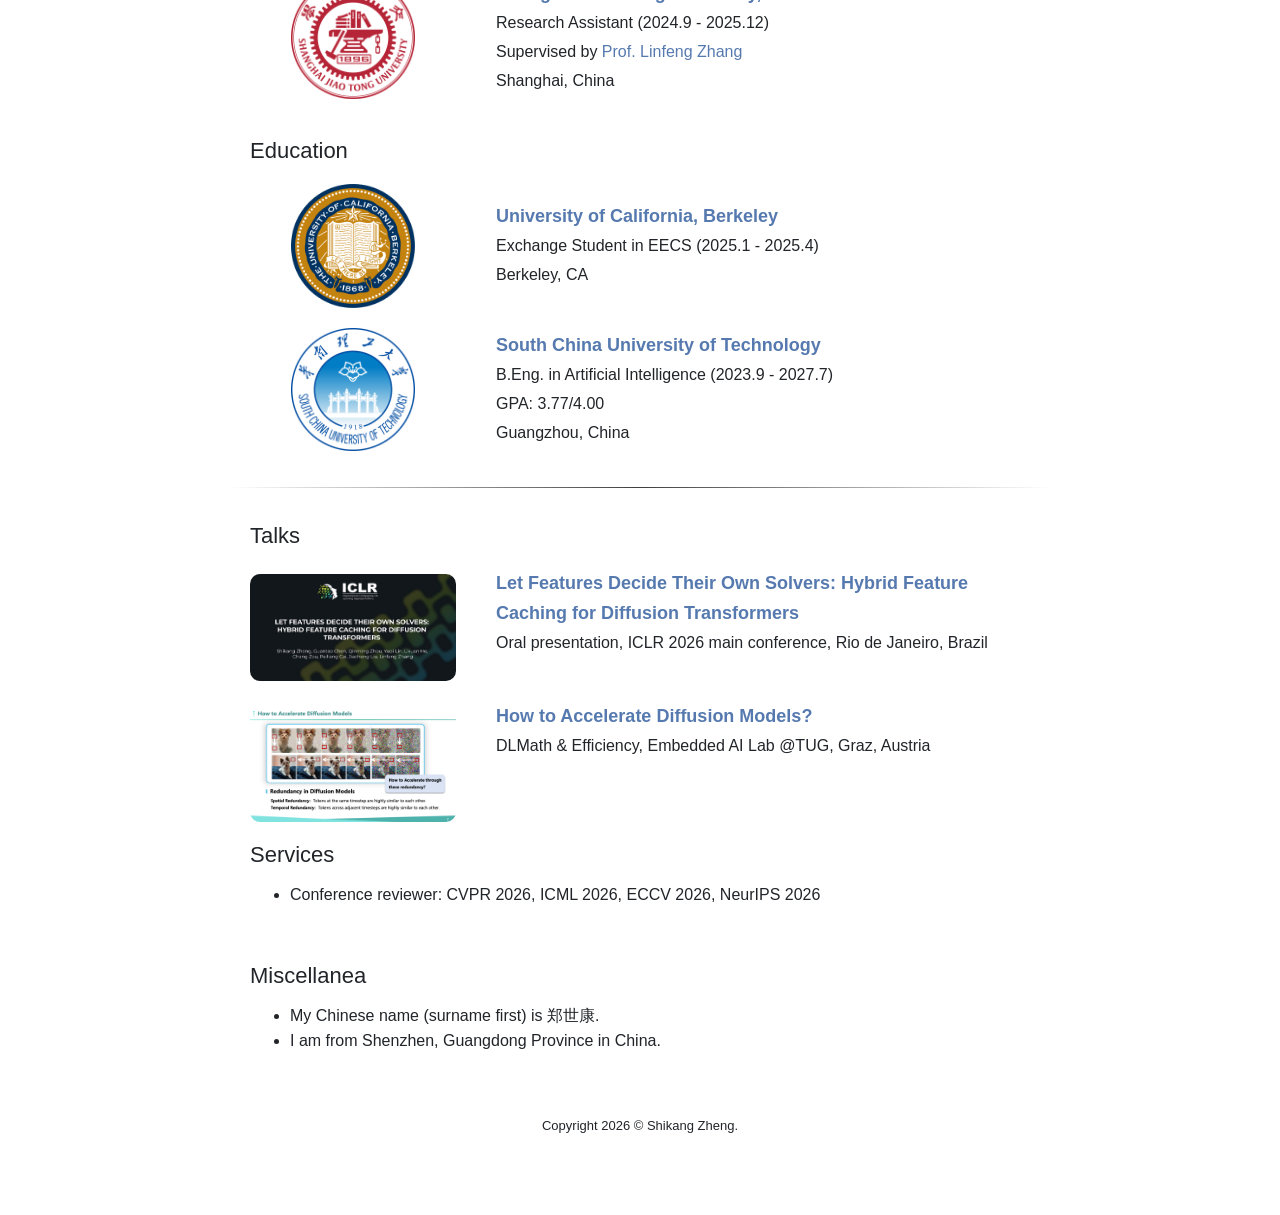
==== commit 77a3a5cf: "Update CV and personal page" ====
--- a/index.html
+++ b/index.html
@@ -268,7 +268,7 @@
               <img style="width:100%;max-width:100%;border-radius:10px" alt="Stellar White-light Emission" src="images/stellar.jpg" class="hoverZoomLink">
             </td>
             <td style="padding:20px;width:70%;vertical-align:top;line-height:1.8em;padding-top:20px;padding-bottom:0px">
-                <a href="https://arxiv.org/">
+                <a href="https://royalsocietypublishing.org/rsta/article/384/2331/20250049/483880/Stellar-white-light-emission-reveals-two-types-of">
                   <h3 class="papertitle">Stellar White-light Emission Reveals Two Types of Flaring Light Curve Patterns</h3>
                 </a>
                 <br>
@@ -311,36 +311,6 @@
                 <br>
                 Lixuan He,
                 Tianzhe Chu, Shulin Tian, <strong>Shikang Zheng</strong>, Feng Chen, Ziwei Liu, Xihui Liu, Yi Ma
-                <p></p>
-            </td>
-          </tr>
-
-          <tr>
-            <td style="padding-left:20px;padding-right:20px;padding-top:25px;width:30%;vertical-align:top">
-              <img style="width:100%;max-width:100%;border-radius:10px" alt="Focused Forcing" src="images/forcing.png" class="hoverZoomLink">
-            </td>
-            <td style="padding:20px;width:70%;vertical-align:top;line-height:1.8em;padding-top:20px;padding-bottom:0px">
-                <a href="https://arxiv.org/abs/2605.18346">
-                  <h3 class="papertitle">Focused Forcing: Content-Aware Per-Frame KV Selection for Efficient Autoregressive Video Diffusion</h3>
-                </a>
-                <br>
-                Peiliang Cai,
-                Evelyn Zhang, Jiacheng Liu, Hao Lin, Ruiqi Zhang, Weile Mo, Yue Ma, <strong>Shikang Zheng</strong>, Jiehang Huang, Dongrui Liu, Linfeng Zhang
-                <p></p>
-            </td>
-          </tr>
-
-          <tr>
-            <td style="padding-left:20px;padding-right:20px;padding-top:25px;width:30%;vertical-align:top">
-              <img style="width:100%;max-width:100%;border-radius:10px" alt="SpecEdit" src="images/specedit.png" class="hoverZoomLink">
-            </td>
-            <td style="padding:20px;width:70%;vertical-align:top;line-height:1.8em;padding-top:20px;padding-bottom:0px">
-                <a href="https://arxiv.org/pdf/2605.02152">
-                  <h3 class="papertitle">SpecEdit: Training-Free Acceleration for Diffusion based Image Editing via Semantic Locking</h3>
-                </a>
-                <br>
-                Zhengan Yan*,
-                <strong>Shikang Zheng*</strong>, Haoran Qin, Xiaobing Tu, Yinggui Wang, Jiacheng Liu, Jiaxuan Ren, Yuqi Lin, Peiliang Cai, Jinkui Ren, Xiantao Zhang, Linfeng Zhang
                 <p></p>
             </td>
           </tr>
